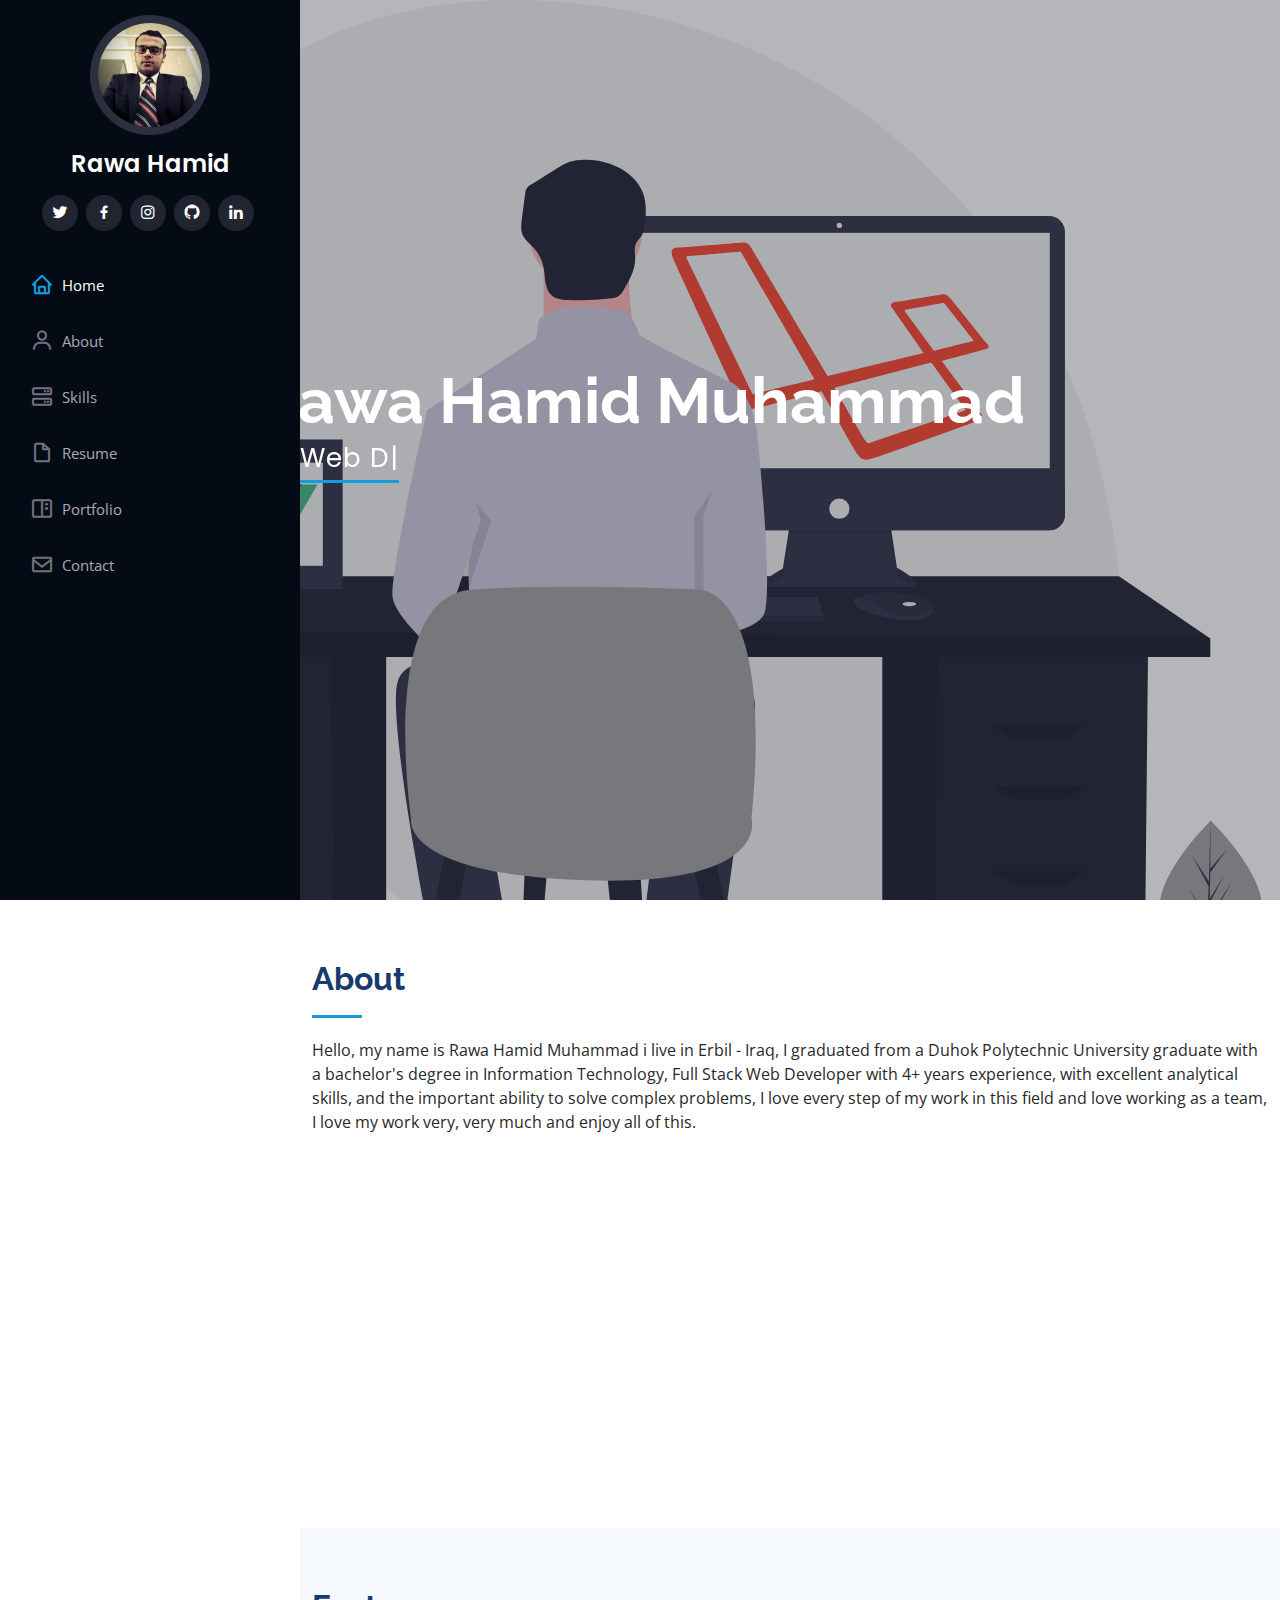
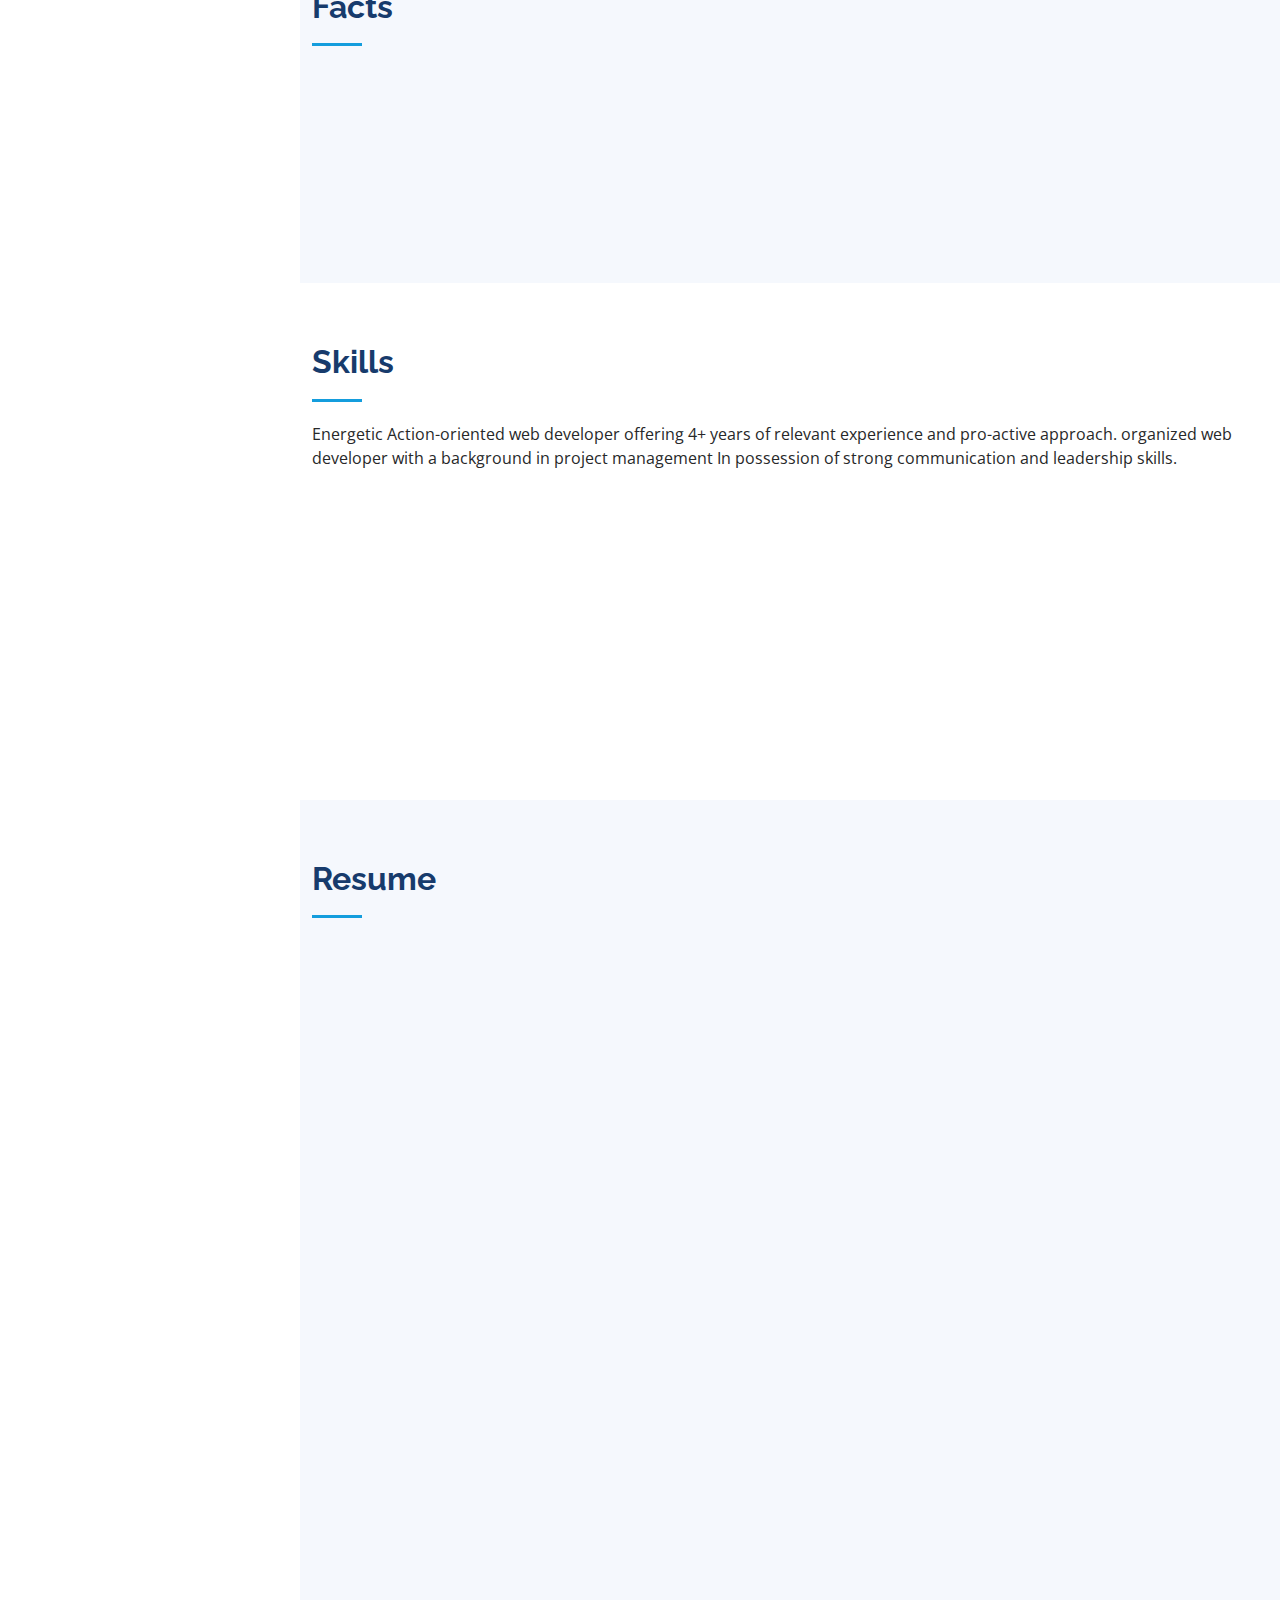
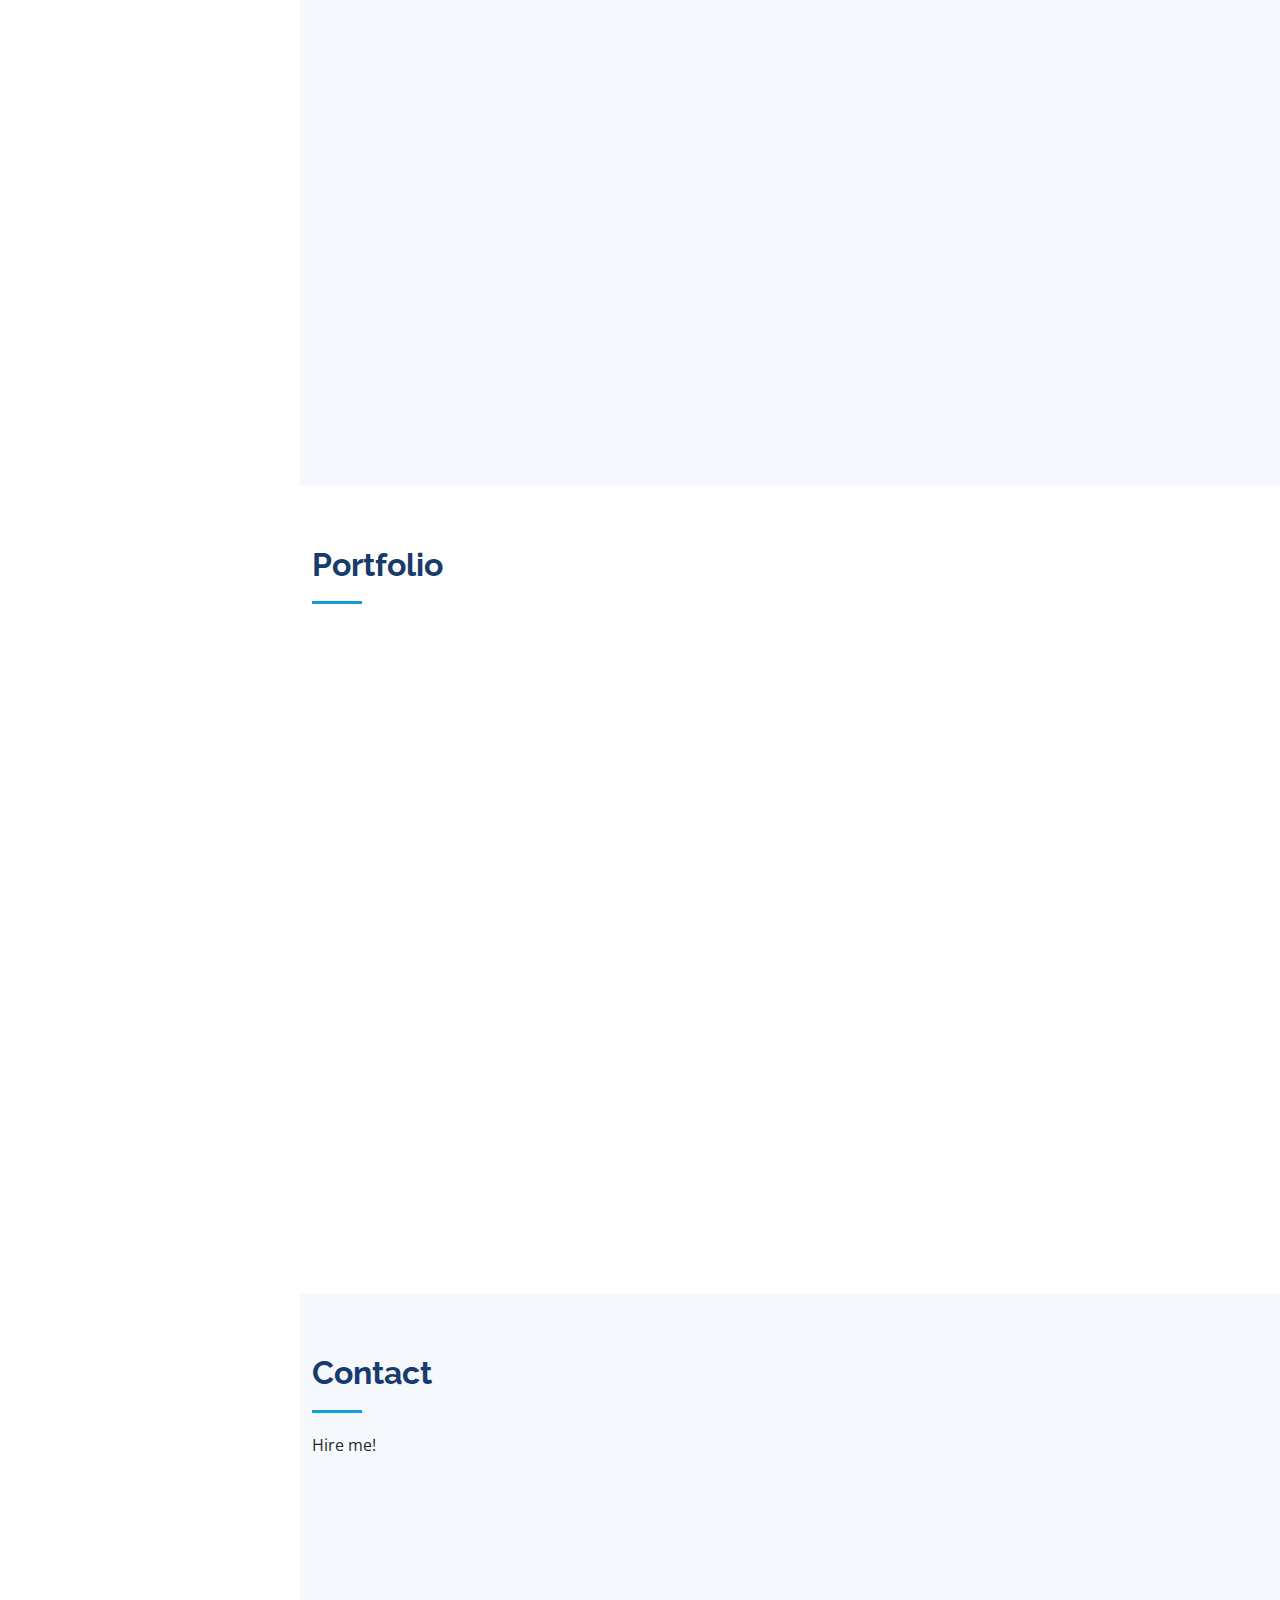
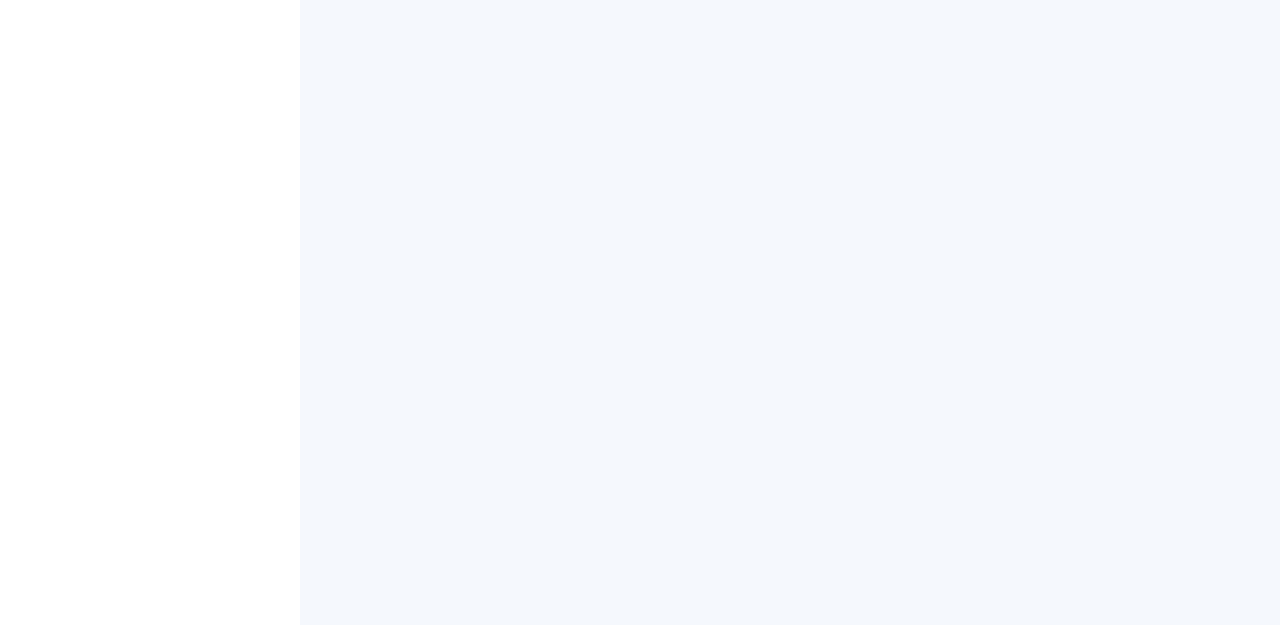
==== index.html @ c1f844d6 "Change Styles" ====
<!DOCTYPE html>
<html lang="en">

<head>
  <meta charset="utf-8">
  <meta content="width=device-width, initial-scale=1.0" name="viewport">

  <title>Rawa Hamid Muhammad</title>
  <meta content="" name="description">
  <meta content="" name="keywords">

  <!-- Favicons -->
  <link href="assets/img/logo.svg" rel="icon">
  <link href="assets/img/logo.svg" rel="apple-touch-icon">

  <!-- Google Fonts -->
  <link href="https://fonts.googleapis.com/css?family=Open+Sans:300,300i,400,400i,600,600i,700,700i|Raleway:300,300i,400,400i,500,500i,600,600i,700,700i|Poppins:300,300i,400,400i,500,500i,600,600i,700,700i" rel="stylesheet">

  <!-- Vendor CSS Files -->
  <link href="assets/vendor/aos/aos.css" rel="stylesheet">
  <link href="assets/vendor/bootstrap/css/bootstrap.min.css" rel="stylesheet">
  <link href="assets/vendor/bootstrap-icons/bootstrap-icons.css" rel="stylesheet">
  <link href="assets/vendor/boxicons/css/boxicons.min.css" rel="stylesheet">
  <link href="assets/vendor/glightbox/css/glightbox.min.css" rel="stylesheet">
  <link href="assets/vendor/swiper/swiper-bundle.min.css" rel="stylesheet">

  <!-- Template Main CSS File -->
  <link href="assets/css/style.css" rel="stylesheet">
</head>

<body>
  <i class="bi bi-list mobile-nav-toggle d-xl-none"></i>

  <!-- ======= Header ======= -->
  <header id="header">
    <div class="d-flex flex-column">

      <div class="profile">
        <img src="assets/img/profile-img.jpg" alt="" class="img-fluid rounded-circle">
        <h1 class="text-light"><a href="index.html">Rawa Hamid</a></h1>
        <div class="social-links mt-3 text-center">
          <a href="https://twitter.com/RawaHamid97" class="twitter" target="_blank"><i class="bx bxl-twitter"></i></a>
          <a href="https://www.facebook.com/RawaHamidIT" class="facebook" target="_blank"><i class="bx bxl-facebook"></i></a>
          <a href="https://www.instagram.com/rawa_hamid" class="twitter" target="_blank"><i class="bx bxl-instagram"></i></a>
          <a href="https://github.com/rawahamid" class="instagram" target="_blank"><i class="bx bxl-github"></i></a>
          <a href="https://www.linkedin.com/in/rawa-hamid-b35b99141" class="linkedin" target="_blank"><i class="bx bxl-linkedin"></i></a>
        </div>
      </div>

      <nav id="navbar" class="nav-menu navbar">
        <ul>
          <li><a href="#hero" class="nav-link scrollto active"><i class="bx bx-home"></i> <span>Home</span></a></li>
          <li><a href="#about" class="nav-link scrollto"><i class="bx bx-user"></i> <span>About</span></a></li>
          <li><a href="#skills" class="nav-link scrollto"><i class="bx bx-server"></i> <span>Skills</span></a></li>
          <li><a href="#resume" class="nav-link scrollto"><i class="bx bx-file-blank"></i> <span>Resume</span></a></li>
          <li><a href="#portfolio" class="nav-link scrollto"><i class="bx bx-book-content"></i> <span>Portfolio</span></a></li>
          <li><a href="#contact" class="nav-link scrollto"><i class="bx bx-envelope"></i> <span>Contact</span></a></li>
        </ul>
      </nav><!-- .nav-menu -->
    </div>
  </header><!-- End Header -->

  <!-- ======= Hero Section ======= -->
  <section id="hero" class="d-flex flex-column justify-content-center align-items-center">
    <div class="hero-container" data-aos="fade-in">
      <h1>Rawa Hamid Muhammad</h1>
      <p>I'm <span class="typed" data-typed-items="Web Designer, Web Developer, Freelancer, Full Stack Web Developer"></span></p>
    </div>
  </section><!-- End Hero -->

  <main id="main">

    <!-- ======= About Section ======= -->
    <section id="about" class="about">
      <div class="container">

        <div class="section-title">
          <h2>About</h2>
          <p>Hello,
            my name is Rawa Hamid Muhammad i live in Erbil - Iraq,
            I graduated from a Duhok Polytechnic University graduate with a bachelor's degree in Information Technology,
            Full Stack Web Developer with 4+ years experience,
            with excellent analytical skills, and the important ability to solve complex problems,
            I love every step of my work in this field and love working as a team,
            I love my work very, very much and enjoy all of this.
          </p>
        </div>

        <div class="row">
          <div class="col-lg-4" data-aos="fade-right">
            <img src="assets/img/profile-img.jpg" class="img-fluid" alt="">
          </div>
          <div class="col-lg-8 pt-4 pt-lg-0 content" data-aos="fade-left">
            <h3>Full Stack Web Developer</h3>
            <div class="row">
              <div class="col-lg-6">
                <ul>
                  <li><i class="bi bi-chevron-right"></i> <strong>Birthday:</strong> <span>26 June 1997</span></li>
                  <li><i class="bi bi-chevron-right"></i> <strong>Website:</strong> <span>rawahamid.github.io</span></li>
                  <li><i class="bi bi-chevron-right"></i> <strong>Phone:</strong> <span>+964 750 730 1353</span></li>
                  <li><i class="bi bi-chevron-right"></i> <strong>City:</strong> <span>Erbil, Iraq</span></li>
                </ul>
              </div>
              <div class="col-lg-6">
                <ul>
                  <li><i class="bi bi-chevron-right"></i> <strong>Age:</strong> <span>24</span></li>
                  <li><i class="bi bi-chevron-right"></i> <strong>Degree:</strong> <span>Bachelor</span></li>
                  <li><i class="bi bi-chevron-right"></i> <strong>Email:</strong> <span>rawahamid432@gmail.com</span></li>
                  <li><i class="bi bi-chevron-right"></i> <strong>Freelance:</strong> <span>Available</span></li>
                </ul>
              </div>
            </div>
          </div>
        </div>

      </div>
    </section><!-- End About Section -->

    <!-- ======= Facts Section ======= -->
    <section id="facts" class="facts section-bg">
      <div class="container">

        <div class="section-title">
          <h2>Facts</h2>
        </div>

        <div class="row no-gutters">

          <div class="col-lg-3 col-md-6 d-md-flex align-items-md-stretch" data-aos="fade-up">
            <div class="count-box">
              <i class="bi bi-emoji-smile"></i>
              <span data-purecounter-start="0" data-purecounter-end="12" data-purecounter-duration="1" class="purecounter"></span>
              <p><strong>Happy Clients</strong></p>
            </div>
          </div>

          <div class="col-lg-3 col-md-6 d-md-flex align-items-md-stretch" data-aos="fade-up" data-aos-delay="100">
            <div class="count-box">
              <i class="bi bi-journal-richtext"></i>
              <span data-purecounter-start="0" data-purecounter-end="25" data-purecounter-duration="1" class="purecounter"></span>
              <p><strong>Projects</strong></p>
            </div>
          </div>

          <div class="col-lg-3 col-md-6 d-md-flex align-items-md-stretch" data-aos="fade-up" data-aos-delay="200">
            <div class="count-box">
              <i class="bi bi-headset"></i>
              <span data-purecounter-start="0" data-purecounter-end="1000" data-purecounter-duration="1" class="purecounter"></span>
              <p><strong>Hours Of Support</strong></p>
            </div>
          </div>

          <div class="col-lg-3 col-md-6 d-md-flex align-items-md-stretch" data-aos="fade-up" data-aos-delay="300">
            <div class="count-box">
              <i class="bi bi-people"></i>
              <span data-purecounter-start="0" data-purecounter-end="10" data-purecounter-duration="1" class="purecounter"></span>
              <p><strong>Hard Workers</strong></p>
            </div>
          </div>

        </div>

      </div>
    </section><!-- End Facts Section -->

    <!-- ======= Skills Section ======= -->
    <section id="skills" class="skills">
      <div class="container">

        <div class="section-title">
          <h2>Skills</h2>
          <p>
            Energetic Action-oriented web developer offering 4+ years of relevant experience and pro-active approach.
            organized web developer with a background in project management In possession of strong communication and
            leadership skills.
          </p>
        </div>
        <div class="row skills-content">
          <div class="col-lg-6" data-aos="fade-up">
            <div class="progress">
              <span class="skill">HTML <i class="val">100%</i></span>
              <div class="progress-bar-wrap">
                <div class="progress-bar" role="progressbar" aria-valuenow="100" aria-valuemin="0" aria-valuemax="100"></div>
              </div>
            </div>
            <div class="progress">
              <span class="skill">CSS <i class="val">95%</i></span>
              <div class="progress-bar-wrap">
                <div class="progress-bar" role="progressbar" aria-valuenow="95" aria-valuemin="0" aria-valuemax="100"></div>
              </div>
            </div>
            <div class="progress">
              <span class="skill">JavaScript <i class="val">85%</i></span>
              <div class="progress-bar-wrap">
                <div class="progress-bar" role="progressbar" aria-valuenow="85" aria-valuemin="0" aria-valuemax="100"></div>
              </div>
            </div>
            <div class="progress">
              <span class="skill">Bootstrap <i class="val">90%</i></span>
              <div class="progress-bar-wrap">
                <div class="progress-bar" role="progressbar" aria-valuenow="90" aria-valuemin="0" aria-valuemax="100"></div>
              </div>
            </div>
          </div>
          <div class="col-lg-6" data-aos="fade-up" data-aos-delay="100">
            <div class="progress">
              <span class="skill">PHP (Laravel)<i class="val">85%</i></span>
              <div class="progress-bar-wrap">
                <div class="progress-bar" role="progressbar" aria-valuenow="85" aria-valuemin="0" aria-valuemax="100"></div>
              </div>
            </div>
            <div class="progress">
              <span class="skill">ReactJS <i class="val">80%</i></span>
              <div class="progress-bar-wrap">
                <div class="progress-bar" role="progressbar" aria-valuenow="80" aria-valuemin="0" aria-valuemax="100"></div>
              </div>
            </div>
            <div class="progress">
              <span class="skill">jQuery <i class="val">95%</i></span>
              <div class="progress-bar-wrap">
                <div class="progress-bar" role="progressbar" aria-valuenow="95" aria-valuemin="0" aria-valuemax="100"></div>
              </div>
            </div>
            <div class="progress">
              <span class="skill">MySQL <i class="val">98%</i></span>
              <div class="progress-bar-wrap">
                <div class="progress-bar" role="progressbar" aria-valuenow="98" aria-valuemin="0" aria-valuemax="100"></div>
              </div>
            </div>
          </div>
        </div>

      </div>
    </section><!-- End Skills Section -->

    <!-- ======= Resume Section ======= -->
    <section id="resume" class="resume section-bg">
      <div class="container">
        <div class="section-title">
          <h2>Resume</h2>
        </div>
        <div class="row">
          <div class="col-lg-6" data-aos="fade-up">
            <h3 class="resume-title">Professional Experience</h3>
            <div class="resume-item">
              <h4>Full Stack Web Developer</h4>
              <h5>Jan 2020 - Present</h5>
              <p><em>Tech Eye Company, Erbil, Iraq</em></p>
              <ul>
                <li>Managed time-sensitive updates, including content changes and database upgrades.</li>
                <li>Made full-stack web applications which processed, analyzed, and rendered data visually.</li>
                <li>Develop 15+ full-stack web applications to analyze and process data for different clients.</li>
                <li>Create application, "PrsyarApp" is platform for marketing research and marketing, that allows users to surveys.
                  User's progress is stored on a Back-End created using Laravel and MySQL,
                  takes advantage of well-developed Restful API and user authentication with JWT, Multiple platform login & register to the app.</li>
                <li>A system for Transportation company "Guaranty Post" with Laravel and MySQL 	that contain Users, Customer, Drivers with accounting, profit expense and 	sending messages to all users.</li>
              </ul>
            </div>
            <div class="resume-item">
              <h4>.Net Developer</h4>
              <h5>August 2019 – October 2019</h5>
              <p><em>High Tech Company, Erbil, Iraq</em></p>
              <ul>
                <li>Designing and developing desktop apps using C#.net & SQL Server.</li>
                <li>Developing website applications using Pure PHP & MySQL.</li>
                <li>Maintenance old company projects.</li>
                <li>Analyze, design, program, compile, debug, support, and modify software, enhancements,
                  add-on, and integration for new and existing product offerings.</li>
                <li>Developing 3 desktop applications to analyzed and processed data.</li>
              </ul>
            </div>
          </div>
          <div class="col-lg-6" data-aos="fade-up" data-aos-delay="100">
            <h3 class="resume-title">Education</h3>
            <div class="resume-item">
              <h4>Bachelor of Information Technology</h4>
              <h5>2014 - 2019</h5>
              <p><em>Duhok Polytechnic University, Duhok, Akre</em></p>
              <ul>
                <li>GPA: 67.2%</li>
                <li>9th on class</li>
              </ul>
            </div>
            <div class="resume-item">
              <h4>High School</h4>
              <h5>2014 - 2019</h5>
              <p><em>Gara Typical School, Erbil</em></p>
            </div>
          </div>
        </div>
      </div>
    </section><!-- End Resume Section -->

    <!-- ======= Portfolio Section ======= -->
    <section id="portfolio" class="portfolio">
      <div class="container">

        <div class="section-title">
          <h2>Portfolio</h2>
        </div>
        <div class="row portfolio-container" data-aos="fade-up" data-aos-delay="100">

          <div class="col-lg-4 col-md-6 portfolio-item filter-app">
            <div class="portfolio-wrap">
              <img src="assets/img/portfolio/gym/gym-dashboard.png" class="img-fluid" alt="" style="height: 260px;width: 100%">
              <div class="portfolio-links">
                <a href="assets/img/portfolio/gym/gym-dashboard.png" data-gallery="portfolioGallery" class="portfolio-lightbox" title="GYM Management System"><i class="bx bx-plus"></i></a>
                <a href="gym.html" title="More Details"><i class="bx bx-link"></i></a>
              </div>
            </div>
          </div>

          <div class="col-lg-4 col-md-6 portfolio-item filter-web">
            <div class="portfolio-wrap">
              <img src="assets/img/portfolio/kar/dashboard.png" class="img-fluid" alt="" style="height: 260px;width: 100%">
              <div class="portfolio-links">
                <a href="assets/img/portfolio/kar/dashboard.png" data-gallery="portfolioGallery" class="portfolio-lightbox" title="Door Entry System"><i class="bx bx-plus"></i></a>
                <a href="door.html" title="More Details"><i class="bx bx-link"></i></a>
              </div>
            </div>
          </div>

          <div class="col-lg-4 col-md-6 portfolio-item filter-app">
            <div class="portfolio-wrap">
              <img src="assets/img/portfolio/sms/dashboard.png" class="img-fluid" alt="" style="height: 260px;width: 100%">
              <div class="portfolio-links">
                <a href="assets/img/portfolio/sms/dashboard.png" data-gallery="portfolioGallery" class="portfolio-lightbox" title="School Management System"><i class="bx bx-plus"></i></a>
                <a href="sms.html" title="More Details"><i class="bx bx-link"></i></a>
              </div>
            </div>
          </div>

          <div class="col-lg-4 col-md-6 portfolio-item filter-card">
            <div class="portfolio-wrap">
              <img src="assets/img/portfolio/clinic/new-patient.png" class="img-fluid" alt="" style="height: 260px;width: 100%">
              <div class="portfolio-links">
                <a href="assets/img/portfolio/clinic/new-patient.png" data-gallery="portfolioGallery" class="portfolio-lightbox" title="Clinic Management System"><i class="bx bx-plus"></i></a>
                <a href="clinic.html" title="More Details"><i class="bx bx-link"></i></a>
              </div>
            </div>
          </div>

          <div class="col-lg-4 col-md-6 portfolio-item filter-web">
            <div class="portfolio-wrap">
              <img src="assets/img/portfolio/lab/new-invoice.png" class="img-fluid" alt="" style="height: 260px;width: 100%">
              <div class="portfolio-links">
                <a href="assets/img/portfolio/lab/new-invoice.png" data-gallery="portfolioGallery" class="portfolio-lightbox" title="Lab Management System"><i class="bx bx-plus"></i></a>
                <a href="lab.html" title="More Details"><i class="bx bx-link"></i></a>
              </div>
            </div>
          </div>

          <div class="col-lg-4 col-md-6 portfolio-item filter-app">
            <div class="portfolio-wrap">
              <img src="assets/img/portfolio/post/dashboard.png" class="img-fluid" alt="" style="height: 260px;width: 100%">
              <div class="portfolio-links">
                <a href="assets/img/portfolio/post/dashboard.png" data-gallery="portfolioGallery" class="portfolio-lightbox" title="Post Office Management System"><i class="bx bx-plus"></i></a>
                <a href="post-office.html" title="More Details"><i class="bx bx-link"></i></a>
              </div>
            </div>
          </div>

        </div>

      </div>
    </section><!-- End Portfolio Section -->

    <!-- ======= Contact Section ======= -->
    <section id="contact" class="contact section-bg">
      <div class="container">

        <div class="section-title">
          <h2>Contact</h2>
          <p>Hire me!</p>
        </div>

        <div class="row" data-aos="fade-in">

          <div class="col-lg-5 d-flex align-items-stretch">
            <div class="info">
              <div class="address">
                <i class="bi bi-geo-alt"></i>
                <h4>Location:</h4>
                <p>Zheyen, Erbil, Iraq</p>
              </div>

              <div class="email">
                <i class="bi bi-envelope"></i>
                <h4>Email:</h4>
                <p>rawahamid4321@gmail.com</p>
              </div>

              <div class="phone">
                <i class="bi bi-phone"></i>
                <h4>Call:</h4>
                <p>+964 750 730 1353</p>
              </div>
              <iframe src="https://www.google.com/maps/embed?pb=!1m18!1m12!1m3!1d3343.6248855435365!2d44.02121932683602!3d36.13101302676669!2m3!1f0!2f0!3f0!3m2!1i1024!2i768!4f13.1!3m3!1m2!1s0x40073b3d5736bdbf%3A0xb92c258400dc912!2zMzbCsDA3JzQ2LjgiTiA0NMKwMDEnMTEuNiJF!5e0!3m2!1sen!2siq!4v1624576374828!5m2!1sen!2siq" width="100%" height="290" style="border:0;" allowfullscreen="" loading="lazy"></iframe>
            </div>

          </div>

          <div class="col-lg-7 mt-5 mt-lg-0 d-flex align-items-stretch">
            <form action="#" method="post" role="form" class="php-email-form">
              <div class="row">
                <div class="form-group col-md-6">
                  <label for="name">Your Name</label>
                  <input type="text" name="name" class="form-control" id="name" required>
                </div>
                <div class="form-group col-md-6">
                  <label for="email">Your Email</label>
                  <input type="email" class="form-control" name="email" id="email" required>
                </div>
              </div>
              <div class="form-group">
                <label for="subject">Subject</label>
                <input type="text" class="form-control" name="subject" id="subject" required>
              </div>
              <div class="form-group">
                <label for="message">Message</label>
                <textarea id="message" class="form-control" name="message" rows="10" required></textarea>
              </div>
              <div class="my-3">
                <div class="loading">Loading</div>
                <div class="error-message"></div>
                <div class="sent-message">Your message has been sent. Thank you!</div>
              </div>
              <div class="text-center"><button type="submit">Send Message</button></div>
            </form>
          </div>

        </div>

      </div>
    </section><!-- End Contact Section -->

  </main><!-- End #main -->

  <a href="#" class="back-to-top d-flex align-items-center justify-content-center"><i class="bi bi-arrow-up-short"></i></a>

  <!-- Vendor JS Files -->
  <script src="assets/vendor/aos/aos.js"></script>
  <script src="assets/vendor/bootstrap/js/bootstrap.bundle.min.js"></script>
  <script src="assets/vendor/glightbox/js/glightbox.min.js"></script>
  <script src="assets/vendor/isotope-layout/isotope.pkgd.min.js"></script>
  <script src="assets/vendor/php-email-form/validate.js"></script>
  <script src="assets/vendor/purecounter/purecounter.js"></script>
  <script src="assets/vendor/swiper/swiper-bundle.min.js"></script>
  <script src="assets/vendor/typed.js/typed.min.js"></script>
  <script src="assets/vendor/waypoints/noframework.waypoints.js"></script>

  <!-- Template Main JS File -->
  <script src="assets/js/main.js"></script>

</body>

</html>
---- assets/css/style.css ----
/*--------------------------------------------------------------
# General
--------------------------------------------------------------*/
body {
  font-family: "Open Sans", sans-serif;
  color: #272829;
}

a {
  color: #149ddd;
  text-decoration: none;
}

a:hover {
  color: #37b3ed;
  text-decoration: none;
}

h1, h2, h3, h4, h5, h6 {
  font-family: "Raleway", sans-serif;
}

/*--------------------------------------------------------------
# Back to top button
--------------------------------------------------------------*/
.back-to-top {
  position: fixed;
  visibility: hidden;
  opacity: 0;
  right: 15px;
  bottom: 15px;
  z-index: 996;
  background: #149ddd;
  width: 40px;
  height: 40px;
  border-radius: 50px;
  transition: all 0.4s;
}

.back-to-top i {
  font-size: 28px;
  color: #fff;
  line-height: 0;
}

.back-to-top:hover {
  background: #2eafec;
  color: #fff;
}

.back-to-top.active {
  visibility: visible;
  opacity: 1;
}

/*--------------------------------------------------------------
# Header
--------------------------------------------------------------*/
#header {
  position: fixed;
  top: 0;
  left: 0;
  bottom: 0;
  width: 300px;
  transition: all ease-in-out 0.5s;
  z-index: 9997;
  transition: all 0.5s;
  padding: 0 15px;
  background: #040b14;
  overflow-y: auto;
}

#header .profile img {
  margin: 15px auto;
  display: block;
  width: 120px;
  border: 8px solid #2c2f3f;
}

#header .profile h1 {
  font-size: 24px;
  margin: 0;
  padding: 0;
  font-weight: 600;
  -moz-text-align-last: center;
  text-align-last: center;
  font-family: "Poppins", sans-serif;
}

#header .profile h1 a, #header .profile h1 a:hover {
  color: #fff;
  text-decoration: none;
}

#header .profile .social-links a {
  font-size: 18px;
  display: inline-block;
  background: #212431;
  color: #fff;
  line-height: 1;
  padding: 8px 0;
  margin-right: 4px;
  border-radius: 50%;
  text-align: center;
  width: 36px;
  height: 36px;
  transition: 0.3s;
}

#header .profile .social-links a:hover {
  background: #149ddd;
  color: #fff;
  text-decoration: none;
}

#main {
  margin-left: 300px;
}

@media (max-width: 1199px) {
  #header {
    left: -300px;
  }
  #main {
    margin-left: 0;
  }
}

/*--------------------------------------------------------------
# Navigation Menu
--------------------------------------------------------------*/
/* Desktop Navigation */
.nav-menu {
  padding: 30px 0 0 0;
}

.nav-menu * {
  margin: 0;
  padding: 0;
  list-style: none;
}

.nav-menu > ul > li {
  position: relative;
  white-space: nowrap;
}

.nav-menu a, .nav-menu a:focus {
  display: flex;
  align-items: center;
  color: #a8a9b4;
  padding: 12px 15px;
  margin-bottom: 8px;
  transition: 0.3s;
  font-size: 15px;
}

.nav-menu a i, .nav-menu a:focus i {
  font-size: 24px;
  padding-right: 8px;
  color: #6f7180;
}

.nav-menu a:hover, .nav-menu .active, .nav-menu .active:focus, .nav-menu li:hover > a {
  text-decoration: none;
  color: #fff;
}

.nav-menu a:hover i, .nav-menu .active i, .nav-menu .active:focus i, .nav-menu li:hover > a i {
  color: #149ddd;
}

/* Mobile Navigation */
.mobile-nav-toggle {
  position: fixed;
  right: 15px;
  top: 15px;
  z-index: 9998;
  border: 0;
  font-size: 24px;
  transition: all 0.4s;
  outline: none !important;
  background-color: #149ddd;
  color: #fff;
  width: 40px;
  height: 40px;
  display: inline-flex;
  align-items: center;
  justify-content: center;
  line-height: 0;
  border-radius: 50px;
  cursor: pointer;
}

.mobile-nav-active {
  overflow: hidden;
}

.mobile-nav-active #header {
  left: 0;
}

/*--------------------------------------------------------------
# Hero Section
--------------------------------------------------------------*/
#hero {
  width: 100%;
  height: 100vh;
  background: url("../img/hero-bg.svg") top center;
  background-size: cover;
}

#hero:before {
  content: "";
  background: rgba(5, 13, 24, 0.3);
  position: absolute;
  bottom: 0;
  top: 0;
  left: 0;
  right: 0;
  z-index: 1;
}

#hero .hero-container {
  position: relative;
  z-index: 2;
  min-width: 300px;
}

#hero h1 {
  margin: 0 0 10px 0;
  font-size: 64px;
  font-weight: 700;
  line-height: 56px;
  color: #fff;
}

#hero p {
  color: #fff;
  margin-bottom: 50px;
  font-size: 26px;
  font-family: "Poppins", sans-serif;
}

#hero p span {
  color: #fff;
  padding-bottom: 4px;
  letter-spacing: 1px;
  border-bottom: 3px solid #149ddd;
}

@media (min-width: 1024px) {
  #hero {
    background-attachment: fixed;
  }
}

@media (max-width: 768px) {
  #hero h1 {
    font-size: 28px;
    line-height: 36px;
  }
  #hero h2 {
    font-size: 18px;
    line-height: 24px;
    margin-bottom: 30px;
  }
}

/*--------------------------------------------------------------
# Sections General
--------------------------------------------------------------*/
section {
  padding: 60px 0;
  overflow: hidden;
}

.section-bg {
  background: #f5f8fd;
}

.section-title {
  padding-bottom: 30px;
}

.section-title h2 {
  font-size: 32px;
  font-weight: bold;
  margin-bottom: 20px;
  padding-bottom: 20px;
  position: relative;
  color: #173b6c;
}

.section-title h2::after {
  content: '';
  position: absolute;
  display: block;
  width: 50px;
  height: 3px;
  background: #149ddd;
  bottom: 0;
  left: 0;
}

.section-title p {
  margin-bottom: 0;
}

/*--------------------------------------------------------------
# About
--------------------------------------------------------------*/
.about .content h3 {
  font-weight: 700;
  font-size: 26px;
  color: #173b6c;
}

.about .content ul {
  list-style: none;
  padding: 0;
}

.about .content ul li {
  margin-bottom: 20px;
  display: flex;
  align-items: center;
}

.about .content ul strong {
  margin-right: 10px;
}

.about .content ul i {
  font-size: 16px;
  margin-right: 5px;
  color: #149ddd;
  line-height: 0;
}

.about .content p:last-child {
  margin-bottom: 0;
}

/*--------------------------------------------------------------
# Facts
--------------------------------------------------------------*/
.facts {
  padding-bottom: 30px;
}

.facts .count-box {
  padding: 30px;
  width: 100%;
}

.facts .count-box i {
  display: block;
  font-size: 44px;
  color: #149ddd;
  float: left;
  line-height: 0;
}

.facts .count-box span {
  font-size: 48px;
  line-height: 40px;
  display: block;
  font-weight: 700;
  color: #050d18;
  margin-left: 60px;
}

.facts .count-box p {
  padding: 15px 0 0 0;
  margin: 0 0 0 60px;
  font-family: "Raleway", sans-serif;
  font-size: 14px;
  color: #122f57;
}

.facts .count-box a {
  font-weight: 600;
  display: block;
  margin-top: 20px;
  color: #122f57;
  font-size: 15px;
  font-family: "Poppins", sans-serif;
  transition: ease-in-out 0.3s;
}

.facts .count-box a:hover {
  color: #1f5297;
}

/*--------------------------------------------------------------
# Akills
--------------------------------------------------------------*/
.skills .progress {
  height: 60px;
  display: block;
  background: none;
  border-radius: 0;
}

.skills .progress .skill {
  padding: 0;
  margin: 0 0 6px 0;
  text-transform: uppercase;
  display: block;
  font-weight: 600;
  font-family: "Poppins", sans-serif;
  color: #050d18;
}

.skills .progress .skill .val {
  float: right;
  font-style: normal;
}

.skills .progress-bar-wrap {
  background: #dce8f8;
  height: 10px;
}

.skills .progress-bar {
  width: 1px;
  height: 10px;
  transition: .9s;
  background-color: #149ddd;
}

/*--------------------------------------------------------------
# Resume
--------------------------------------------------------------*/
.resume .resume-title {
  font-size: 26px;
  font-weight: 700;
  margin-top: 20px;
  margin-bottom: 20px;
  color: #050d18;
}

.resume .resume-item {
  padding: 0 0 20px 20px;
  margin-top: -2px;
  border-left: 2px solid #1f5297;
  position: relative;
}

.resume .resume-item h4 {
  line-height: 18px;
  font-size: 18px;
  font-weight: 600;
  text-transform: uppercase;
  font-family: "Poppins", sans-serif;
  color: #050d18;
  margin-bottom: 10px;
}

.resume .resume-item h5 {
  font-size: 16px;
  background: #e4edf9;
  padding: 5px 15px;
  display: inline-block;
  font-weight: 600;
  margin-bottom: 10px;
}

.resume .resume-item ul {
  padding-left: 20px;
}

.resume .resume-item ul li {
  padding-bottom: 10px;
}

.resume .resume-item:last-child {
  padding-bottom: 0;
}

.resume .resume-item::before {
  content: "";
  position: absolute;
  width: 16px;
  height: 16px;
  border-radius: 50px;
  left: -9px;
  top: 0;
  background: #fff;
  border: 2px solid #1f5297;
}

/*--------------------------------------------------------------
# Portfolio
--------------------------------------------------------------*/
.portfolio .portfolio-item {
  margin-bottom: 30px;
}

.portfolio #portfolio-flters {
  padding: 0;
  margin: 0 auto 35px auto;
  list-style: none;
  text-align: center;
  background: #fff;
  border-radius: 50px;
  padding: 2px 15px;
}

.portfolio #portfolio-flters li {
  cursor: pointer;
  display: inline-block;
  padding: 10px 15px 8px 15px;
  font-size: 14px;
  font-weight: 600;
  line-height: 1;
  text-transform: uppercase;
  color: #272829;
  margin-bottom: 5px;
  transition: all 0.3s ease-in-out;
}

.portfolio #portfolio-flters li:hover, .portfolio #portfolio-flters li.filter-active {
  color: #149ddd;
}

.portfolio #portfolio-flters li:last-child {
  margin-right: 0;
}

.portfolio .portfolio-wrap {
  transition: 0.3s;
  position: relative;
  overflow: hidden;
  z-index: 1;
}

.portfolio .portfolio-wrap::before {
  content: "";
  background: rgba(255, 255, 255, 0.5);
  position: absolute;
  left: 0;
  right: 0;
  top: 0;
  bottom: 0;
  transition: all ease-in-out 0.3s;
  z-index: 2;
  opacity: 0;
}

.portfolio .portfolio-wrap .portfolio-links {
  opacity: 1;
  left: 0;
  right: 0;
  bottom: -60px;
  z-index: 3;
  position: absolute;
  transition: all ease-in-out 0.3s;
  display: flex;
  justify-content: center;
}

.portfolio .portfolio-wrap .portfolio-links a {
  color: #fff;
  font-size: 28px;
  text-align: center;
  background: rgba(20, 157, 221, 0.75);
  transition: 0.3s;
  width: 50%;
}

.portfolio .portfolio-wrap .portfolio-links a:hover {
  background: rgba(20, 157, 221, 0.95);
}

.portfolio .portfolio-wrap .portfolio-links a + a {
  border-left: 1px solid #37b3ed;
}

.portfolio .portfolio-wrap:hover::before {
  top: 0;
  left: 0;
  right: 0;
  bottom: 0;
  opacity: 1;
}

.portfolio .portfolio-wrap:hover .portfolio-links {
  opacity: 1;
  bottom: 0;
}

/*--------------------------------------------------------------
# Portfolio Details
--------------------------------------------------------------*/
.portfolio-details {
  padding-top: 40px;
}

.portfolio-details .portfolio-details-slider img {
  width: 100%;
}

.portfolio-details .portfolio-details-slider .swiper-pagination {
  margin-top: 20px;
  position: relative;
}

.portfolio-details .portfolio-details-slider .swiper-pagination .swiper-pagination-bullet {
  width: 12px;
  height: 12px;
  background-color: #fff;
  opacity: 1;
  border: 1px solid #149ddd;
}

.portfolio-details .portfolio-details-slider .swiper-pagination .swiper-pagination-bullet-active {
  background-color: #149ddd;
}

.portfolio-details .portfolio-info {
  padding: 30px;
  box-shadow: 0px 0 30px rgba(5, 13, 24, 0.08);
}

.portfolio-details .portfolio-info h3 {
  font-size: 22px;
  font-weight: 700;
  margin-bottom: 20px;
  padding-bottom: 20px;
  border-bottom: 1px solid #eee;
}

.portfolio-details .portfolio-info ul {
  list-style: none;
  padding: 0;
  font-size: 15px;
}

.portfolio-details .portfolio-info ul li + li {
  margin-top: 10px;
}

.portfolio-details .portfolio-description {
  padding-top: 30px;
}

.portfolio-details .portfolio-description h2 {
  font-size: 26px;
  font-weight: 700;
  margin-bottom: 20px;
}

.portfolio-details .portfolio-description p {
  padding: 0;
}

/*--------------------------------------------------------------
# Services
--------------------------------------------------------------*/
.services .icon-box {
  margin-bottom: 20px;
}

.services .icon {
  float: left;
  display: flex;
  align-items: center;
  justify-content: center;
  width: 54px;
  height: 54px;
  background: #149ddd;
  border-radius: 50%;
  transition: 0.5s;
  border: 1px solid #149ddd;
}

.services .icon i {
  color: #fff;
  font-size: 24px;
  line-height: 0;
}

.services .icon-box:hover .icon {
  background: #fff;
}

.services .icon-box:hover .icon i {
  color: #149ddd;
}

.services .title {
  margin-left: 80px;
  font-weight: 700;
  margin-bottom: 15px;
  font-size: 18px;
}

.services .title a {
  color: #343a40;
}

.services .title a:hover {
  color: #149ddd;
}

.services .description {
  margin-left: 80px;
  line-height: 24px;
  font-size: 14px;
}

/*--------------------------------------------------------------
# Testimonials
--------------------------------------------------------------*/
.testimonials .testimonial-item {
  box-sizing: content-box;
  text-align: center;
  min-height: 320px;
}

.testimonials .testimonial-item .testimonial-img {
  width: 90px;
  border-radius: 50%;
  margin: 0 auto;
}

.testimonials .testimonial-item h3 {
  font-size: 18px;
  font-weight: bold;
  margin: 10px 0 5px 0;
  color: #111;
}

.testimonials .testimonial-item h4 {
  font-size: 14px;
  color: #999;
  margin: 0;
}

.testimonials .testimonial-item .quote-icon-left, .testimonials .testimonial-item .quote-icon-right {
  color: #c3e8fa;
  font-size: 26px;
}

.testimonials .testimonial-item .quote-icon-left {
  display: inline-block;
  left: -5px;
  position: relative;
}

.testimonials .testimonial-item .quote-icon-right {
  display: inline-block;
  right: -5px;
  position: relative;
  top: 10px;
}

.testimonials .testimonial-item p {
  font-style: italic;
  margin: 0 15px 15px 15px;
  padding: 20px;
  background: #fff;
  position: relative;
  margin-bottom: 35px;
  border-radius: 6px;
  box-shadow: 0px 2px 15px rgba(0, 0, 0, 0.1);
}

.testimonials .testimonial-item p::after {
  content: "";
  width: 0;
  height: 0;
  border-top: 20px solid #fff;
  border-right: 20px solid transparent;
  border-left: 20px solid transparent;
  position: absolute;
  bottom: -20px;
  left: calc(50% - 20px);
}

.testimonials .swiper-pagination {
  margin-top: 20px;
  position: relative;
}

.testimonials .swiper-pagination .swiper-pagination-bullet {
  width: 12px;
  height: 12px;
  background-color: #fff;
  opacity: 1;
  border: 1px solid #149ddd;
}

.testimonials .swiper-pagination .swiper-pagination-bullet-active {
  background-color: #149ddd;
}

/*--------------------------------------------------------------
# Contact
--------------------------------------------------------------*/
.contact {
  padding-bottom: 130px;
}

.contact .info {
  padding: 30px;
  background: #fff;
  width: 100%;
  box-shadow: 0 0 24px 0 rgba(0, 0, 0, 0.12);
}

.contact .info i {
  font-size: 20px;
  color: #149ddd;
  float: left;
  width: 44px;
  height: 44px;
  background: #dff3fc;
  display: flex;
  justify-content: center;
  align-items: center;
  border-radius: 50px;
  transition: all 0.3s ease-in-out;
}

.contact .info h4 {
  padding: 0 0 0 60px;
  font-size: 22px;
  font-weight: 600;
  margin-bottom: 5px;
  color: #050d18;
}

.contact .info p {
  padding: 0 0 10px 60px;
  margin-bottom: 20px;
  font-size: 14px;
  color: #173b6c;
}

.contact .info .email p {
  padding-top: 5px;
}

.contact .info .social-links {
  padding-left: 60px;
}

.contact .info .social-links a {
  font-size: 18px;
  display: inline-block;
  background: #333;
  color: #fff;
  line-height: 1;
  padding: 8px 0;
  border-radius: 50%;
  text-align: center;
  width: 36px;
  height: 36px;
  transition: 0.3s;
  margin-right: 10px;
}

.contact .info .social-links a:hover {
  background: #149ddd;
  color: #fff;
}

.contact .info .email:hover i, .contact .info .address:hover i, .contact .info .phone:hover i {
  background: #149ddd;
  color: #fff;
}

.contact .php-email-form {
  width: 100%;
  padding: 30px;
  background: #fff;
  box-shadow: 0 0 24px 0 rgba(0, 0, 0, 0.12);
}

.contact .php-email-form .form-group {
  padding-bottom: 8px;
}

.contact .php-email-form .validate {
  display: none;
  color: red;
  margin: 0 0 15px 0;
  font-weight: 400;
  font-size: 13px;
}

.contact .php-email-form .error-message {
  display: none;
  color: #fff;
  background: #ed3c0d;
  text-align: left;
  padding: 15px;
  font-weight: 600;
}

.contact .php-email-form .error-message br + br {
  margin-top: 25px;
}

.contact .php-email-form .sent-message {
  display: none;
  color: #fff;
  background: #18d26e;
  text-align: center;
  padding: 15px;
  font-weight: 600;
}

.contact .php-email-form .loading {
  display: none;
  background: #fff;
  text-align: center;
  padding: 15px;
}

.contact .php-email-form .loading:before {
  content: "";
  display: inline-block;
  border-radius: 50%;
  width: 24px;
  height: 24px;
  margin: 0 10px -6px 0;
  border: 3px solid #18d26e;
  border-top-color: #eee;
  -webkit-animation: animate-loading 1s linear infinite;
  animation: animate-loading 1s linear infinite;
}

.contact .php-email-form .form-group {
  margin-bottom: 15px;
}

.contact .php-email-form label {
  padding-bottom: 8px;
}

.contact .php-email-form input, .contact .php-email-form textarea {
  border-radius: 0;
  box-shadow: none;
  font-size: 14px;
}

.contact .php-email-form input {
  height: 44px;
}

.contact .php-email-form textarea {
  padding: 10px 15px;
}

.contact .php-email-form button[type="submit"] {
  background: #149ddd;
  border: 0;
  padding: 10px 24px;
  color: #fff;
  transition: 0.4s;
  border-radius: 4px;
}

.contact .php-email-form button[type="submit"]:hover {
  background: #37b3ed;
}

@-webkit-keyframes animate-loading {
  0% {
    transform: rotate(0deg);
  }
  100% {
    transform: rotate(360deg);
  }
}

@keyframes animate-loading {
  0% {
    transform: rotate(0deg);
  }
  100% {
    transform: rotate(360deg);
  }
}

/*--------------------------------------------------------------
# Breadcrumbs
--------------------------------------------------------------*/
.breadcrumbs {
  padding: 20px 0;
  background: #f9f9f9;
}

.breadcrumbs h2 {
  font-size: 26px;
  font-weight: 300;
}

.breadcrumbs ol {
  display: flex;
  flex-wrap: wrap;
  list-style: none;
  padding: 0;
  margin: 0;
  font-size: 15px;
}

.breadcrumbs ol li + li {
  padding-left: 10px;
}

.breadcrumbs ol li + li::before {
  display: inline-block;
  padding-right: 10px;
  color: #0e2442;
  content: "/";
}

@media (max-width: 768px) {
  .breadcrumbs .d-flex {
    display: block !important;
  }
  .breadcrumbs ol {
    display: block;
  }
  .breadcrumbs ol li {
    display: inline-block;
  }
}

/*--------------------------------------------------------------
# Footer
--------------------------------------------------------------*/
#footer {
  padding: 15px;
  color: #f4f6fd;
  font-size: 14px;
  position: fixed;
  left: 0;
  bottom: 0;
  width: 300px;
  z-index: 9999;
  background: #040b14;
}

#footer .copyright {
  text-align: center;
}

#footer .credits {
  padding-top: 5px;
  text-align: center;
  font-size: 13px;
  color: #eaebf0;
}

@media (max-width: 1199px) {
  #footer {
    position: static;
    width: auto;
    padding-right: 20px 15px;
  }
}
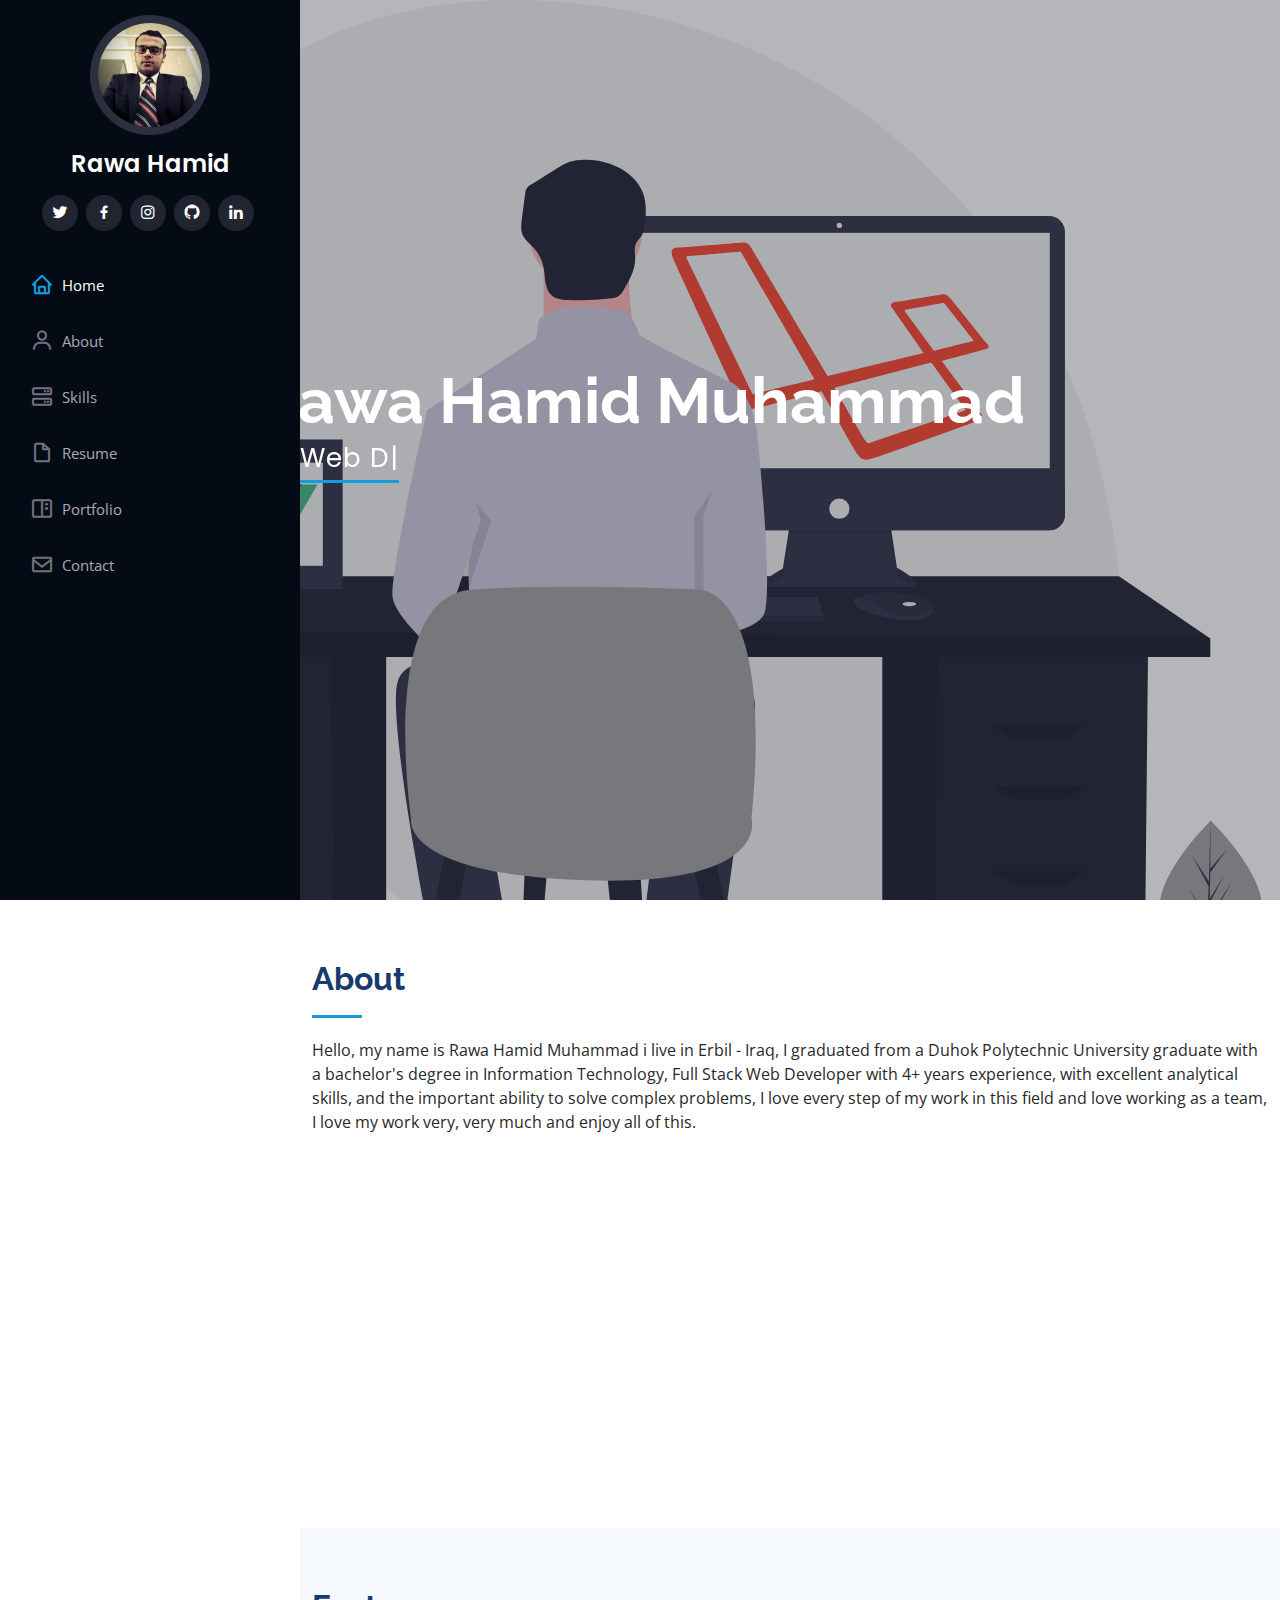
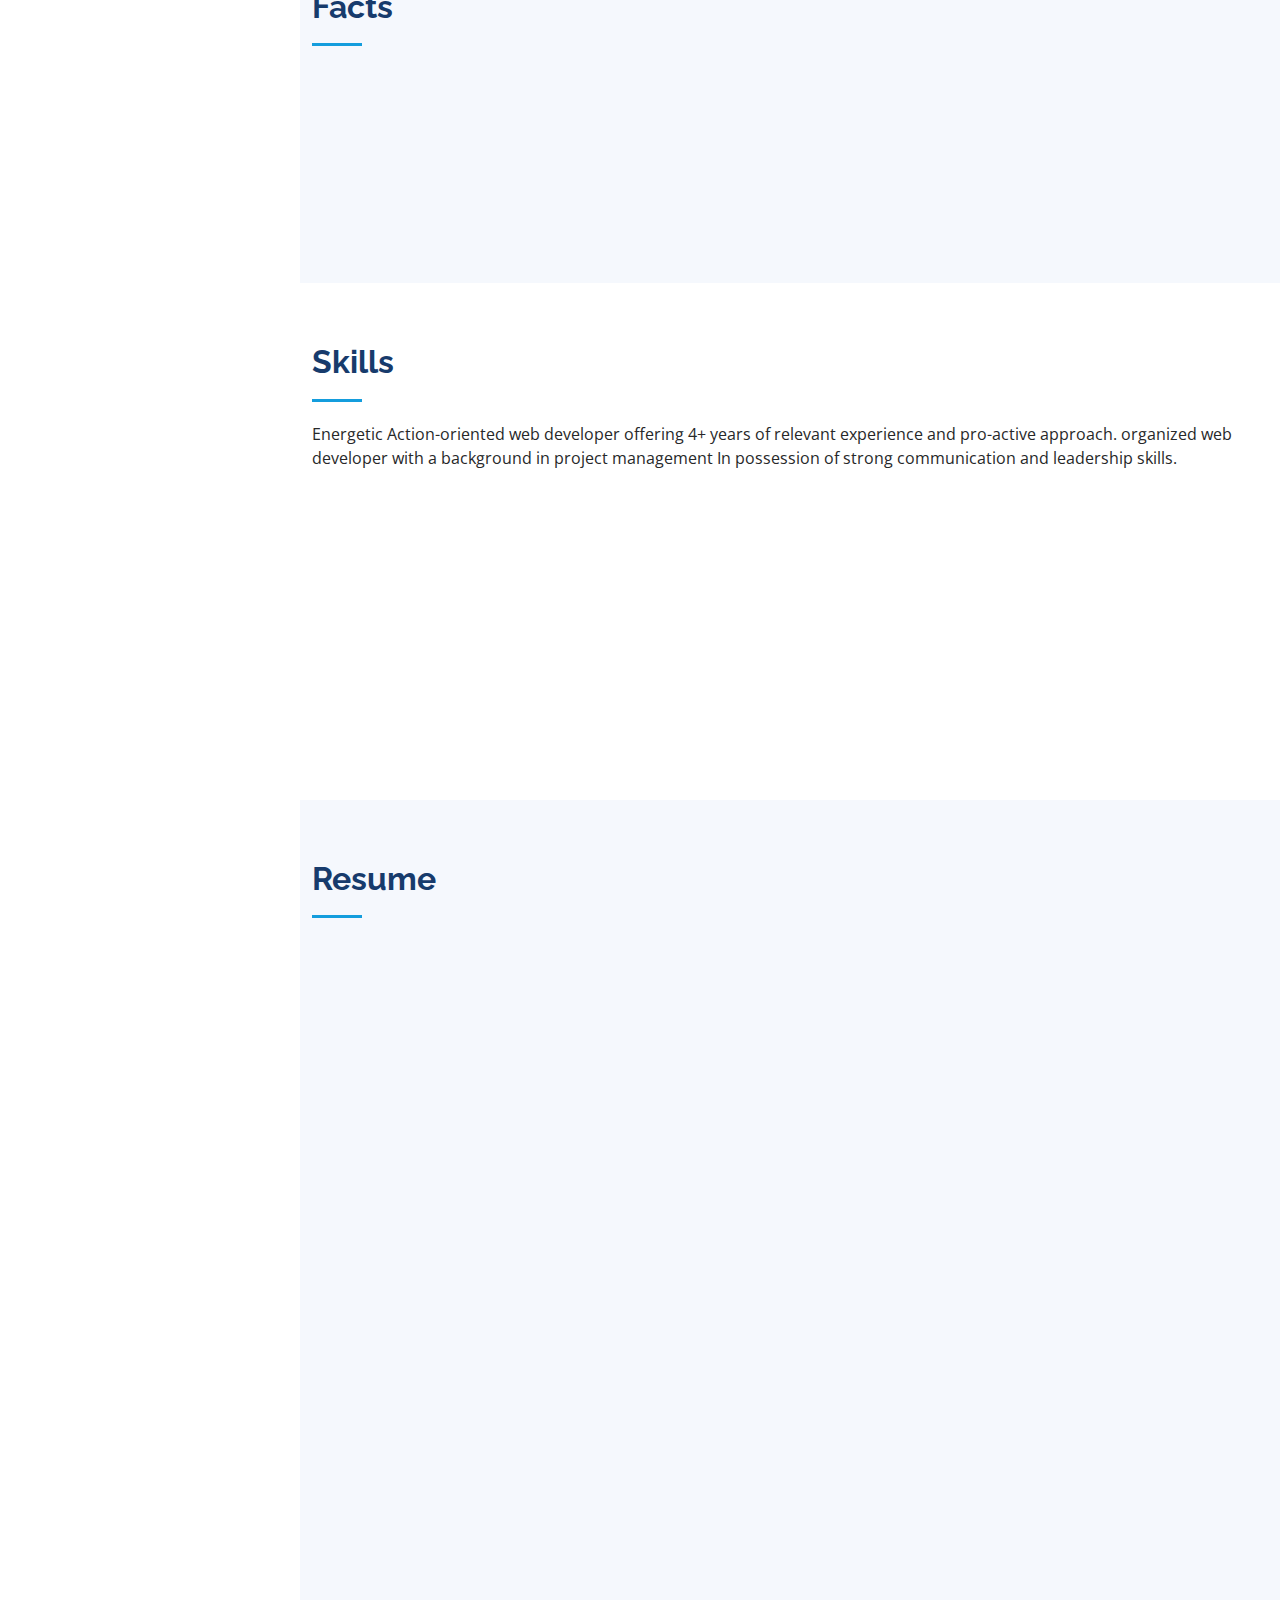
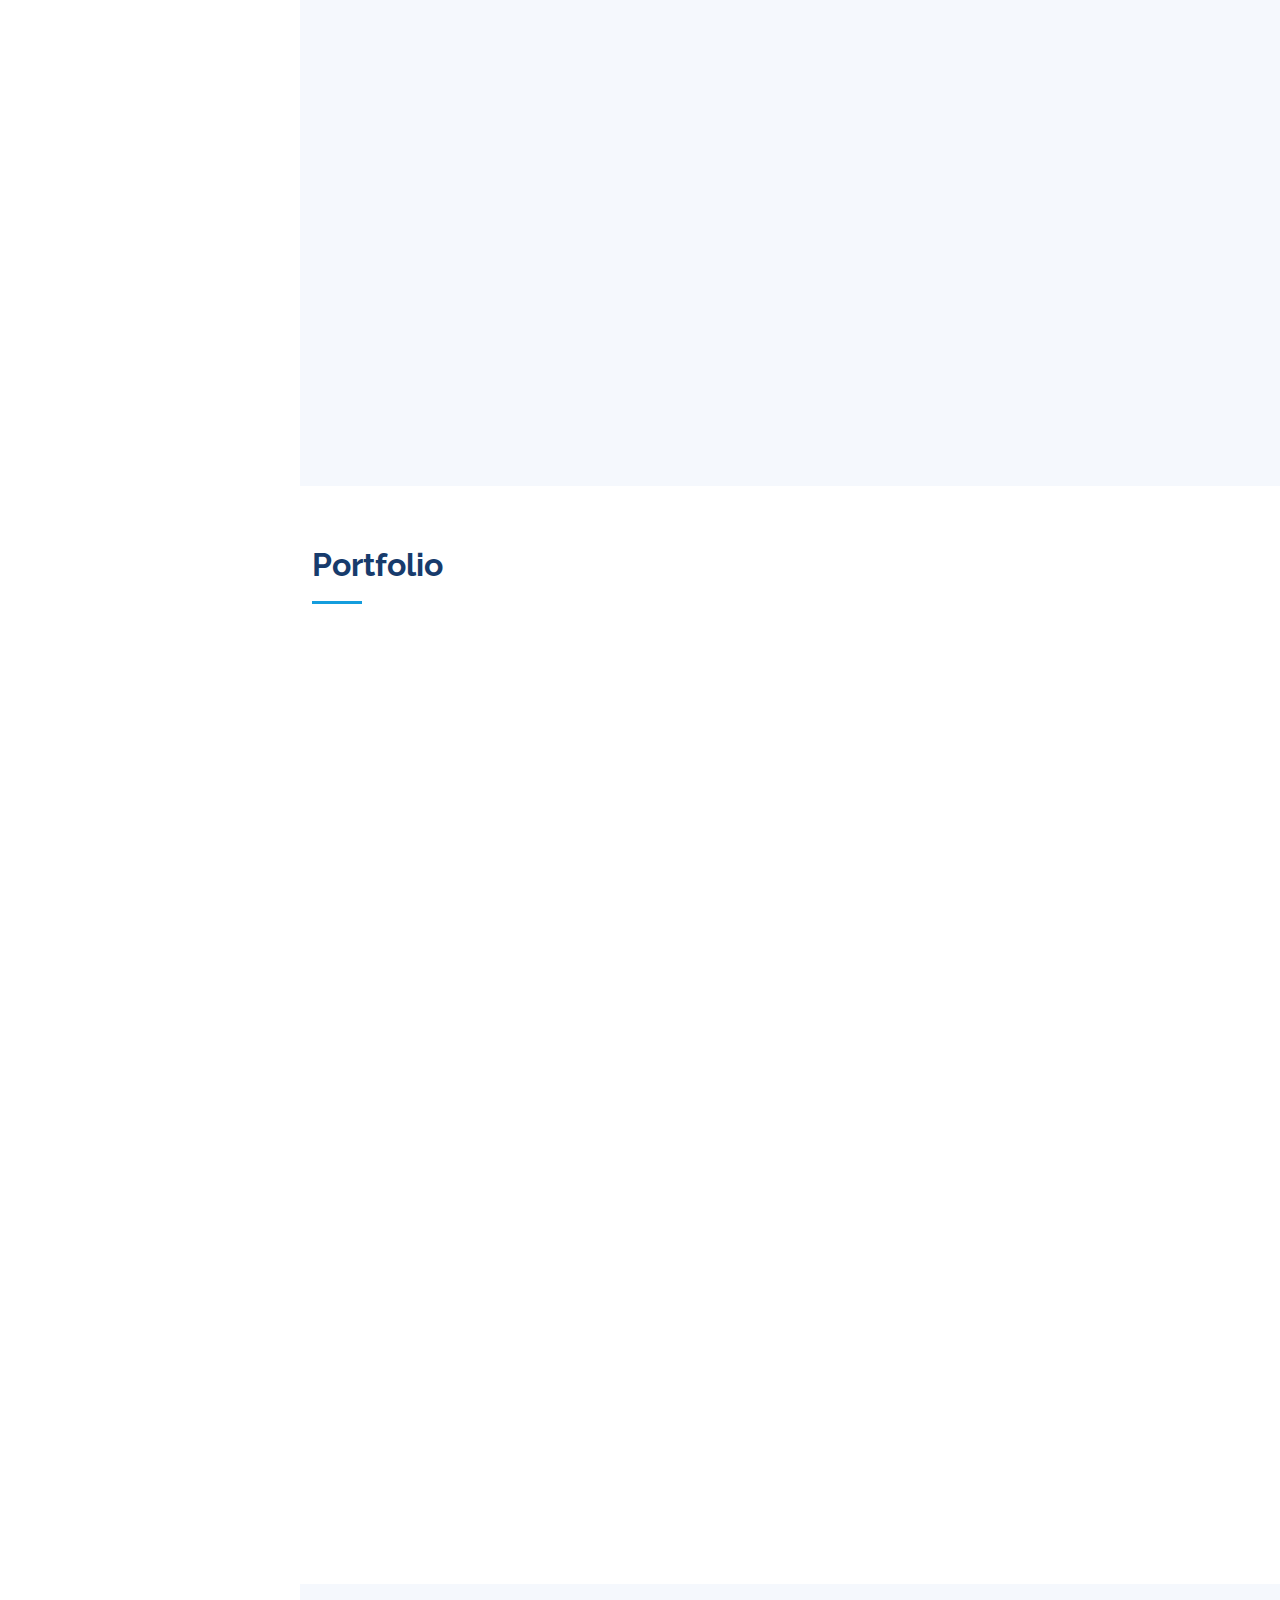
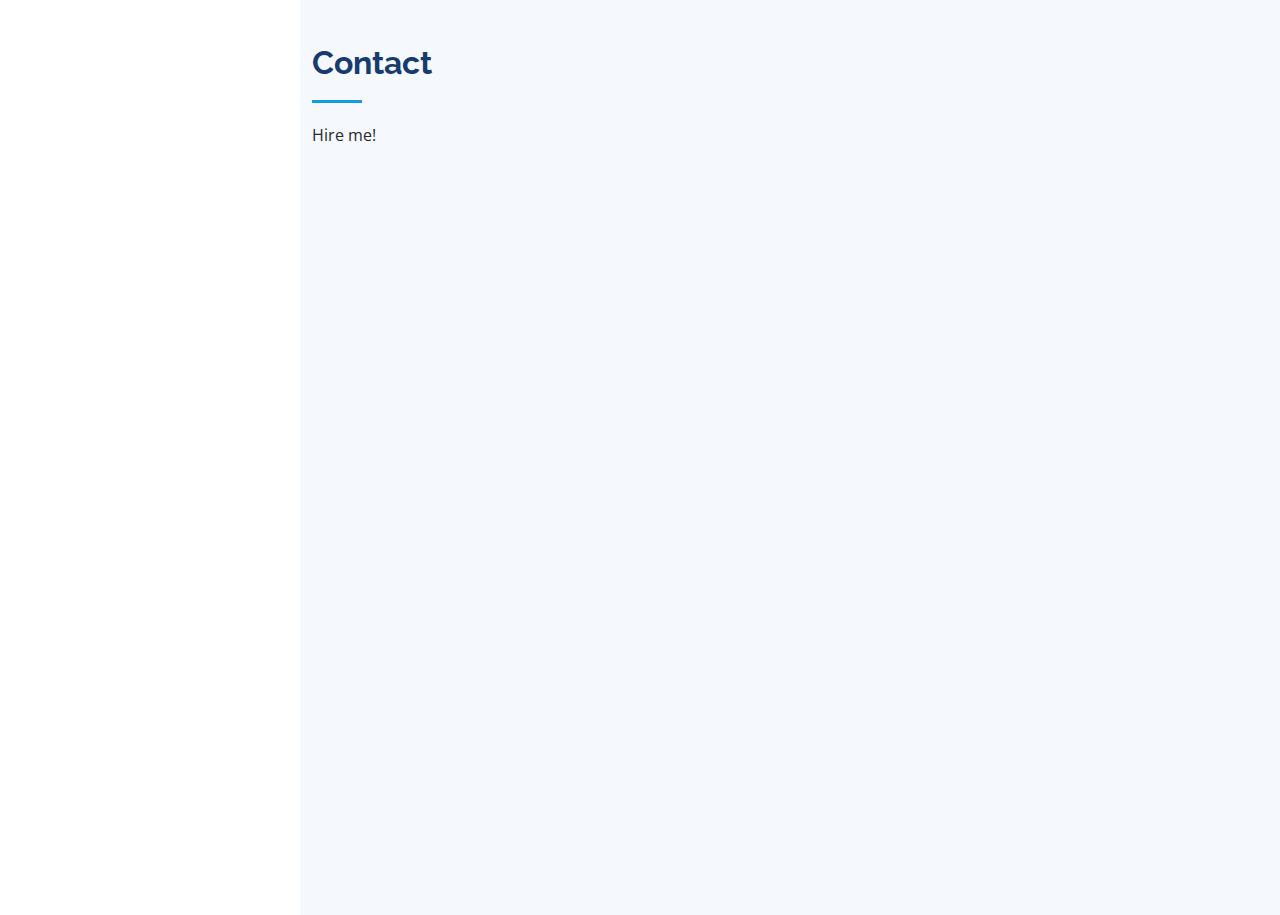
==== commit 4a2d2950: "Add 3 More Projects" ====
--- a/index.html
+++ b/index.html
@@ -6,8 +6,9 @@
   <meta content="width=device-width, initial-scale=1.0" name="viewport">
 
   <title>Rawa Hamid Muhammad</title>
-  <meta content="" name="description">
-  <meta content="" name="keywords">
+  <meta content="Rawa Hamid Muhammad" name="author">
+  <meta content="Rawa Hamid Muhammad Portfolio" name="description">
+  <meta content="Portfolio, Rawa, Hamid, Muhammad, Kurdish, Kurd, CV, Resume, Developer, Designer, Freelancer, Skills, Erbil, Iraq, Duhok, Polytechnic, University, rawahamid, rawahamid432@gmail.com, HTML, CSS, jQuery, JavaScript, Bootstrap, PHP, Laravel, ReactJS, VueJS, AJAX, MySQL, Full Stack Web Developer, Web" name="keywords">
 
   <!-- Favicons -->
   <link href="assets/img/logo.svg" rel="icon">
@@ -304,7 +305,7 @@
             <div class="portfolio-wrap">
               <img src="assets/img/portfolio/gym/gym-dashboard.png" class="img-fluid" alt="" style="height: 260px;width: 100%">
               <div class="portfolio-links">
-                <a href="assets/img/portfolio/gym/gym-dashboard.png" data-gallery="portfolioGallery" class="portfolio-lightbox" title="GYM Management System"><i class="bx bx-plus"></i></a>
+                <a href="assets/img/portfolio/gym/gym-dashboard.png" data-gallery="portfolioGallery" class="portfolio-lightbox" title="GYM Management System"><i class="bx bx-show"></i></a>
                 <a href="gym.html" title="More Details"><i class="bx bx-link"></i></a>
               </div>
             </div>
@@ -314,7 +315,7 @@
             <div class="portfolio-wrap">
               <img src="assets/img/portfolio/kar/dashboard.png" class="img-fluid" alt="" style="height: 260px;width: 100%">
               <div class="portfolio-links">
-                <a href="assets/img/portfolio/kar/dashboard.png" data-gallery="portfolioGallery" class="portfolio-lightbox" title="Door Entry System"><i class="bx bx-plus"></i></a>
+                <a href="assets/img/portfolio/kar/dashboard.png" data-gallery="portfolioGallery" class="portfolio-lightbox" title="Door Entry System"><i class="bx bx-show"></i></a>
                 <a href="door.html" title="More Details"><i class="bx bx-link"></i></a>
               </div>
             </div>
@@ -324,7 +325,7 @@
             <div class="portfolio-wrap">
               <img src="assets/img/portfolio/sms/dashboard.png" class="img-fluid" alt="" style="height: 260px;width: 100%">
               <div class="portfolio-links">
-                <a href="assets/img/portfolio/sms/dashboard.png" data-gallery="portfolioGallery" class="portfolio-lightbox" title="School Management System"><i class="bx bx-plus"></i></a>
+                <a href="assets/img/portfolio/sms/dashboard.png" data-gallery="portfolioGallery" class="portfolio-lightbox" title="School Management System"><i class="bx bx-show"></i></a>
                 <a href="sms.html" title="More Details"><i class="bx bx-link"></i></a>
               </div>
             </div>
@@ -334,7 +335,7 @@
             <div class="portfolio-wrap">
               <img src="assets/img/portfolio/clinic/new-patient.png" class="img-fluid" alt="" style="height: 260px;width: 100%">
               <div class="portfolio-links">
-                <a href="assets/img/portfolio/clinic/new-patient.png" data-gallery="portfolioGallery" class="portfolio-lightbox" title="Clinic Management System"><i class="bx bx-plus"></i></a>
+                <a href="assets/img/portfolio/clinic/new-patient.png" data-gallery="portfolioGallery" class="portfolio-lightbox" title="Clinic Management System"><i class="bx bx-show"></i></a>
                 <a href="clinic.html" title="More Details"><i class="bx bx-link"></i></a>
               </div>
             </div>
@@ -344,7 +345,7 @@
             <div class="portfolio-wrap">
               <img src="assets/img/portfolio/lab/new-invoice.png" class="img-fluid" alt="" style="height: 260px;width: 100%">
               <div class="portfolio-links">
-                <a href="assets/img/portfolio/lab/new-invoice.png" data-gallery="portfolioGallery" class="portfolio-lightbox" title="Lab Management System"><i class="bx bx-plus"></i></a>
+                <a href="assets/img/portfolio/lab/new-invoice.png" data-gallery="portfolioGallery" class="portfolio-lightbox" title="Lab Management System"><i class="bx bx-show"></i></a>
                 <a href="lab.html" title="More Details"><i class="bx bx-link"></i></a>
               </div>
             </div>
@@ -354,8 +355,38 @@
             <div class="portfolio-wrap">
               <img src="assets/img/portfolio/post/dashboard.png" class="img-fluid" alt="" style="height: 260px;width: 100%">
               <div class="portfolio-links">
-                <a href="assets/img/portfolio/post/dashboard.png" data-gallery="portfolioGallery" class="portfolio-lightbox" title="Post Office Management System"><i class="bx bx-plus"></i></a>
+                <a href="assets/img/portfolio/post/dashboard.png" data-gallery="portfolioGallery" class="portfolio-lightbox" title="Post Office Management System"><i class="bx bx-show"></i></a>
                 <a href="post-office.html" title="More Details"><i class="bx bx-link"></i></a>
+              </div>
+            </div>
+          </div>
+
+          <div class="col-lg-4 col-md-6 portfolio-item filter-app">
+            <div class="portfolio-wrap">
+              <img src="assets/img/portfolio/kurdarchive/main.png" class="img-fluid" alt="" style="height: 260px;width: 100%">
+              <div class="portfolio-links">
+                <a href="assets/img/portfolio/kurdarchive/main.png" data-gallery="portfolioGallery" class="portfolio-lightbox" title="Kurdarchive"><i class="bx bx-show"></i></a>
+                <a href="kurd-archive.html" title="More Details"><i class="bx bx-link"></i></a>
+              </div>
+            </div>
+          </div>
+
+          <div class="col-lg-4 col-md-6 portfolio-item filter-app">
+            <div class="portfolio-wrap">
+              <img src="assets/img/portfolio/kurdish-safety/main.png" class="img-fluid" alt="" style="height: 260px;width: 100%">
+              <div class="portfolio-links">
+                <a href="assets/img/portfolio/kurdish-safety/main.png" data-gallery="portfolioGallery" class="portfolio-lightbox" title="Kurdish Safety"><i class="bx bx-show"></i></a>
+                <a href="kurdish-safety.html" title="More Details"><i class="bx bx-link"></i></a>
+              </div>
+            </div>
+          </div>
+
+          <div class="col-lg-4 col-md-6 portfolio-item filter-app">
+            <div class="portfolio-wrap">
+              <img src="assets/img/portfolio/barber/main.png" class="img-fluid" alt="" style="height: 260px;width: 100%">
+              <div class="portfolio-links">
+                <a href="assets/img/portfolio/barber/main.png" data-gallery="portfolioGallery" class="portfolio-lightbox" title="Barber"><i class="bx bx-show"></i></a>
+                <a href="barber.html" title="More Details"><i class="bx bx-link"></i></a>
               </div>
             </div>
           </div>
@@ -381,7 +412,7 @@
               <div class="address">
                 <i class="bi bi-geo-alt"></i>
                 <h4>Location:</h4>
-                <p>Zheyen, Erbil, Iraq</p>
+                <p>Zheyan, Erbil, Iraq</p>
               </div>
 
               <div class="email">
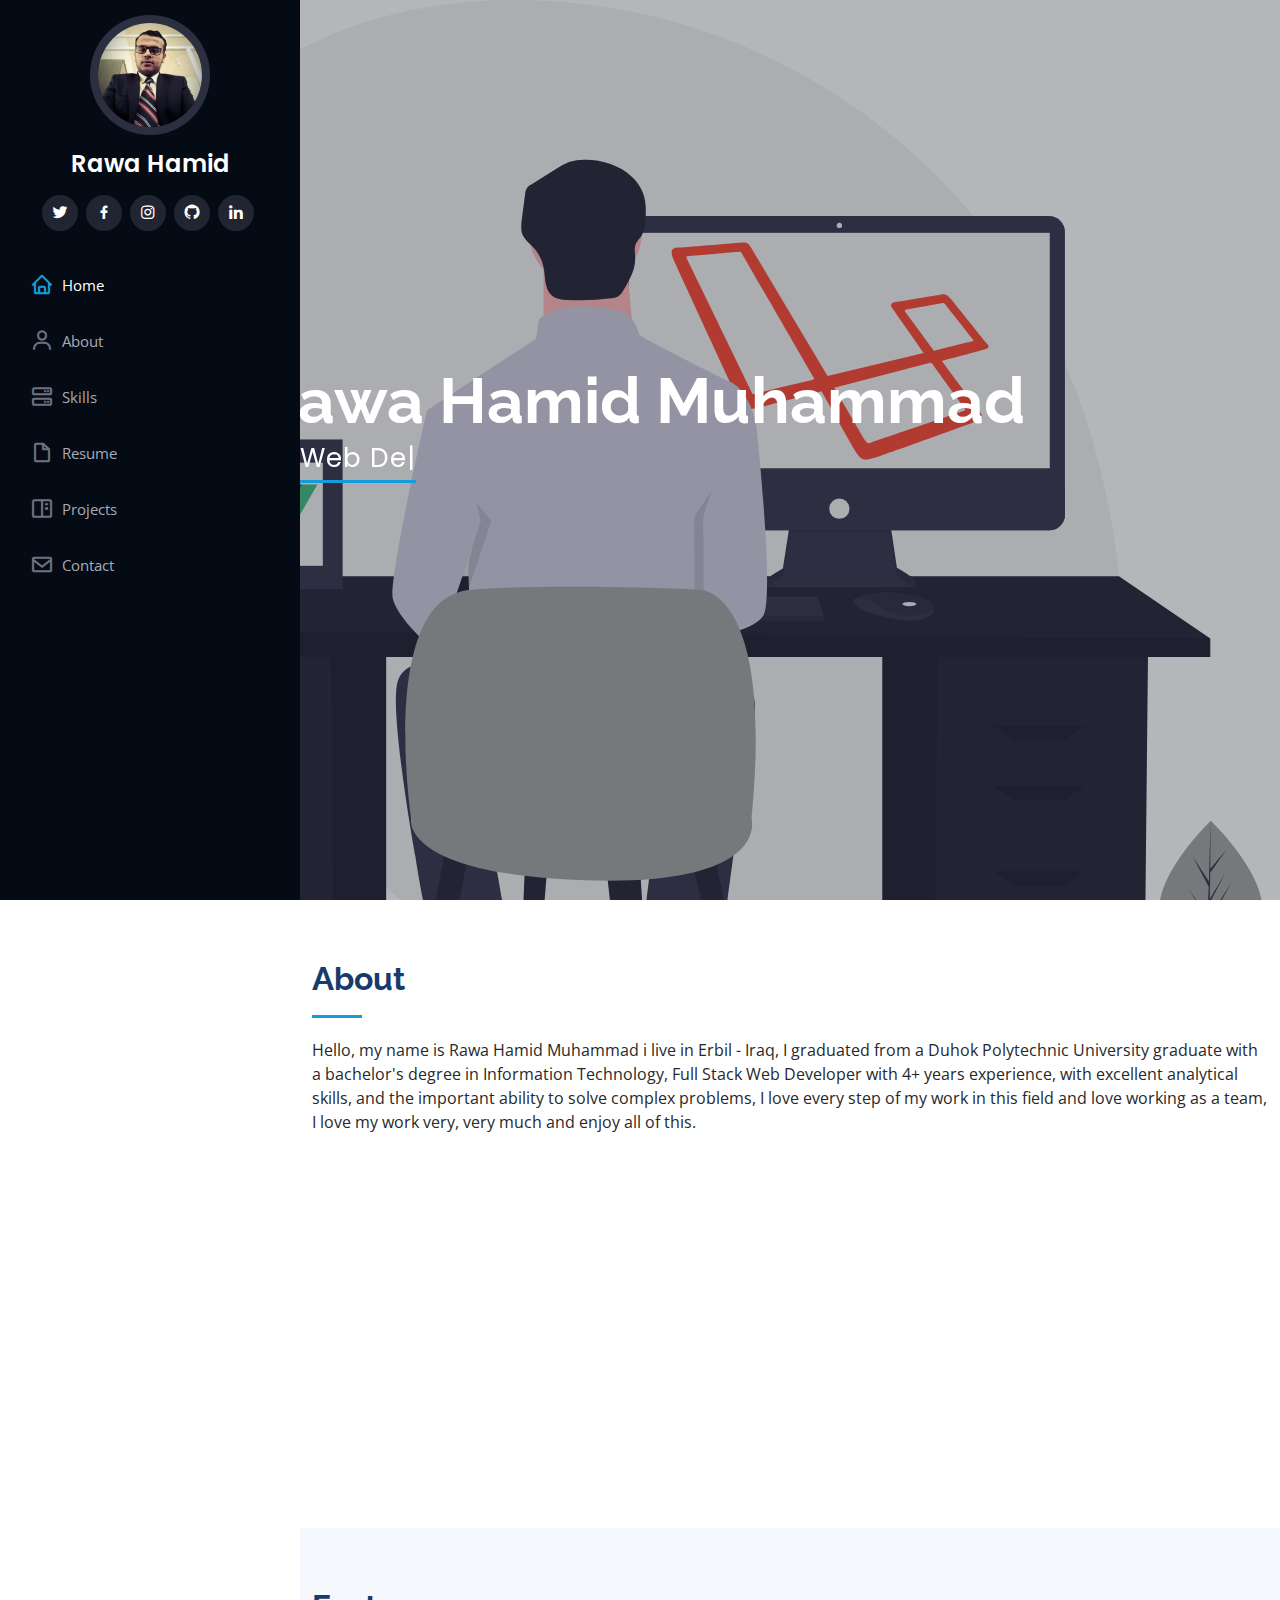
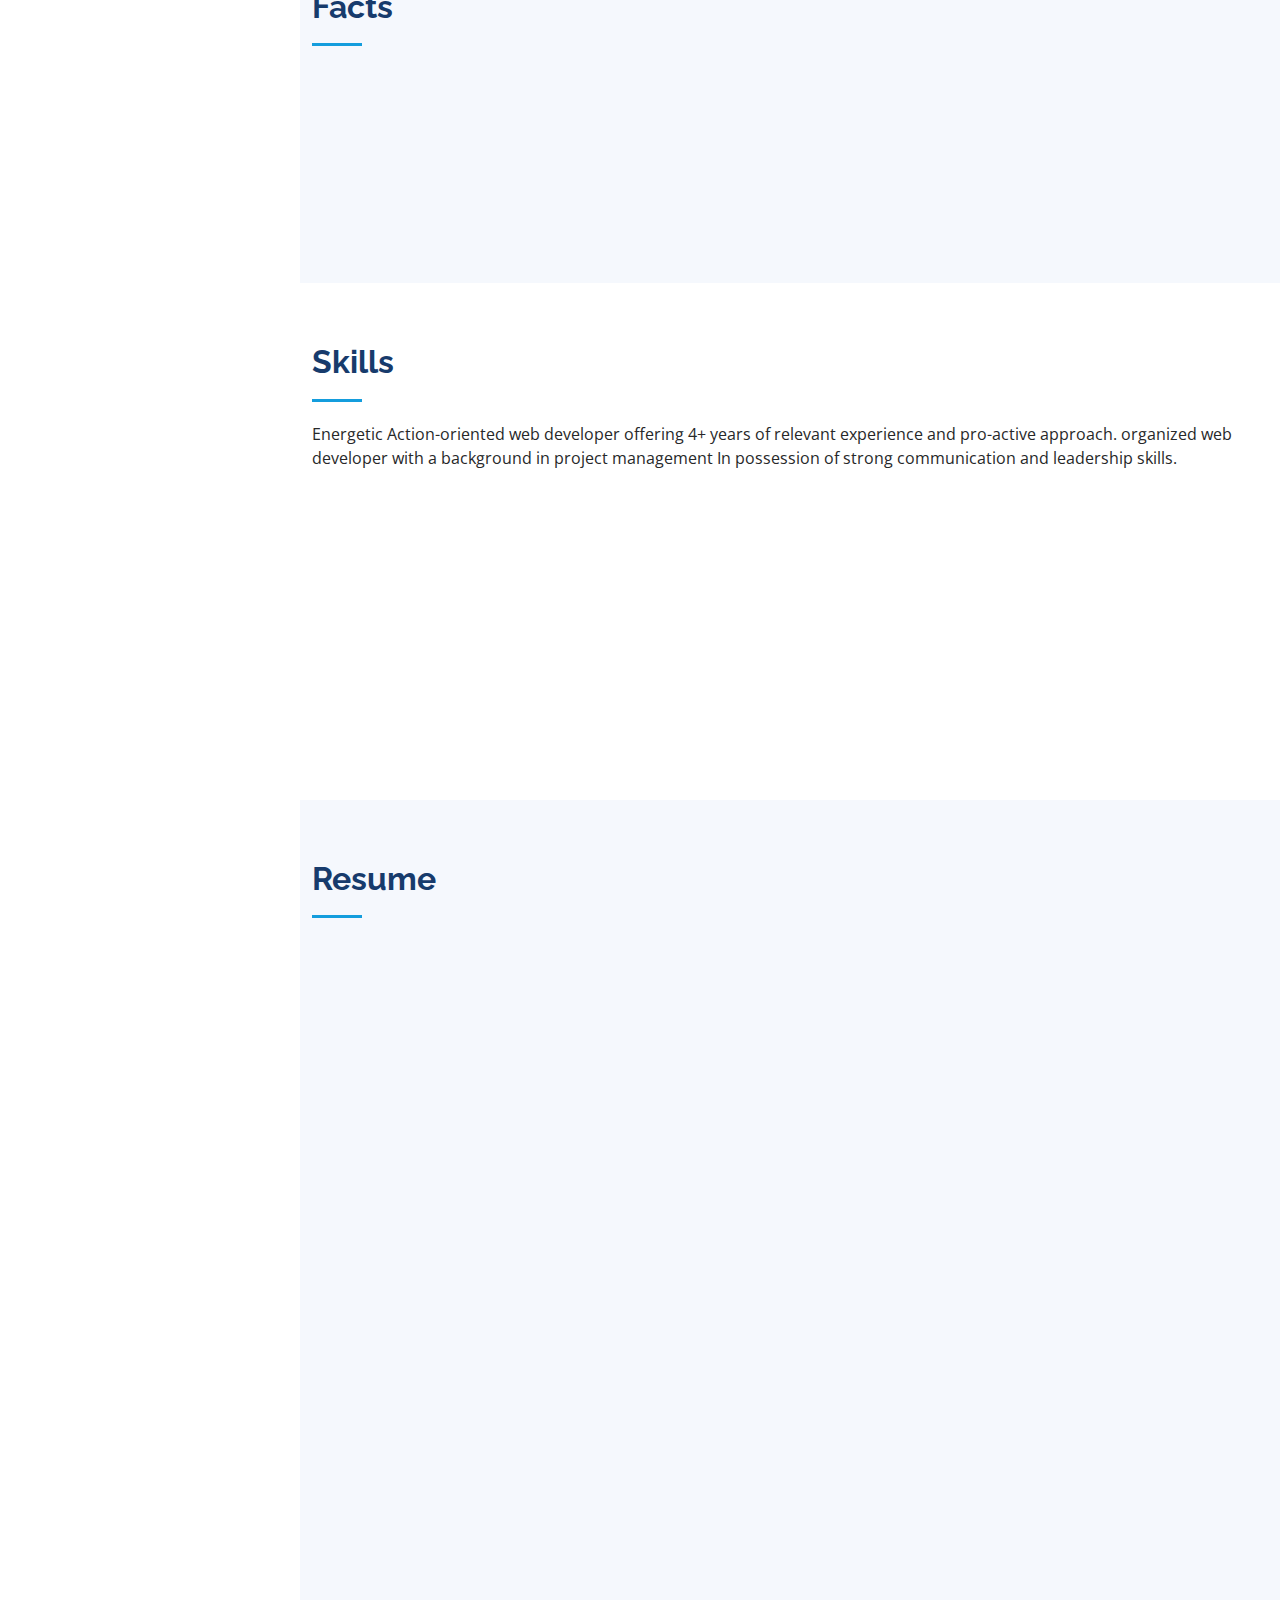
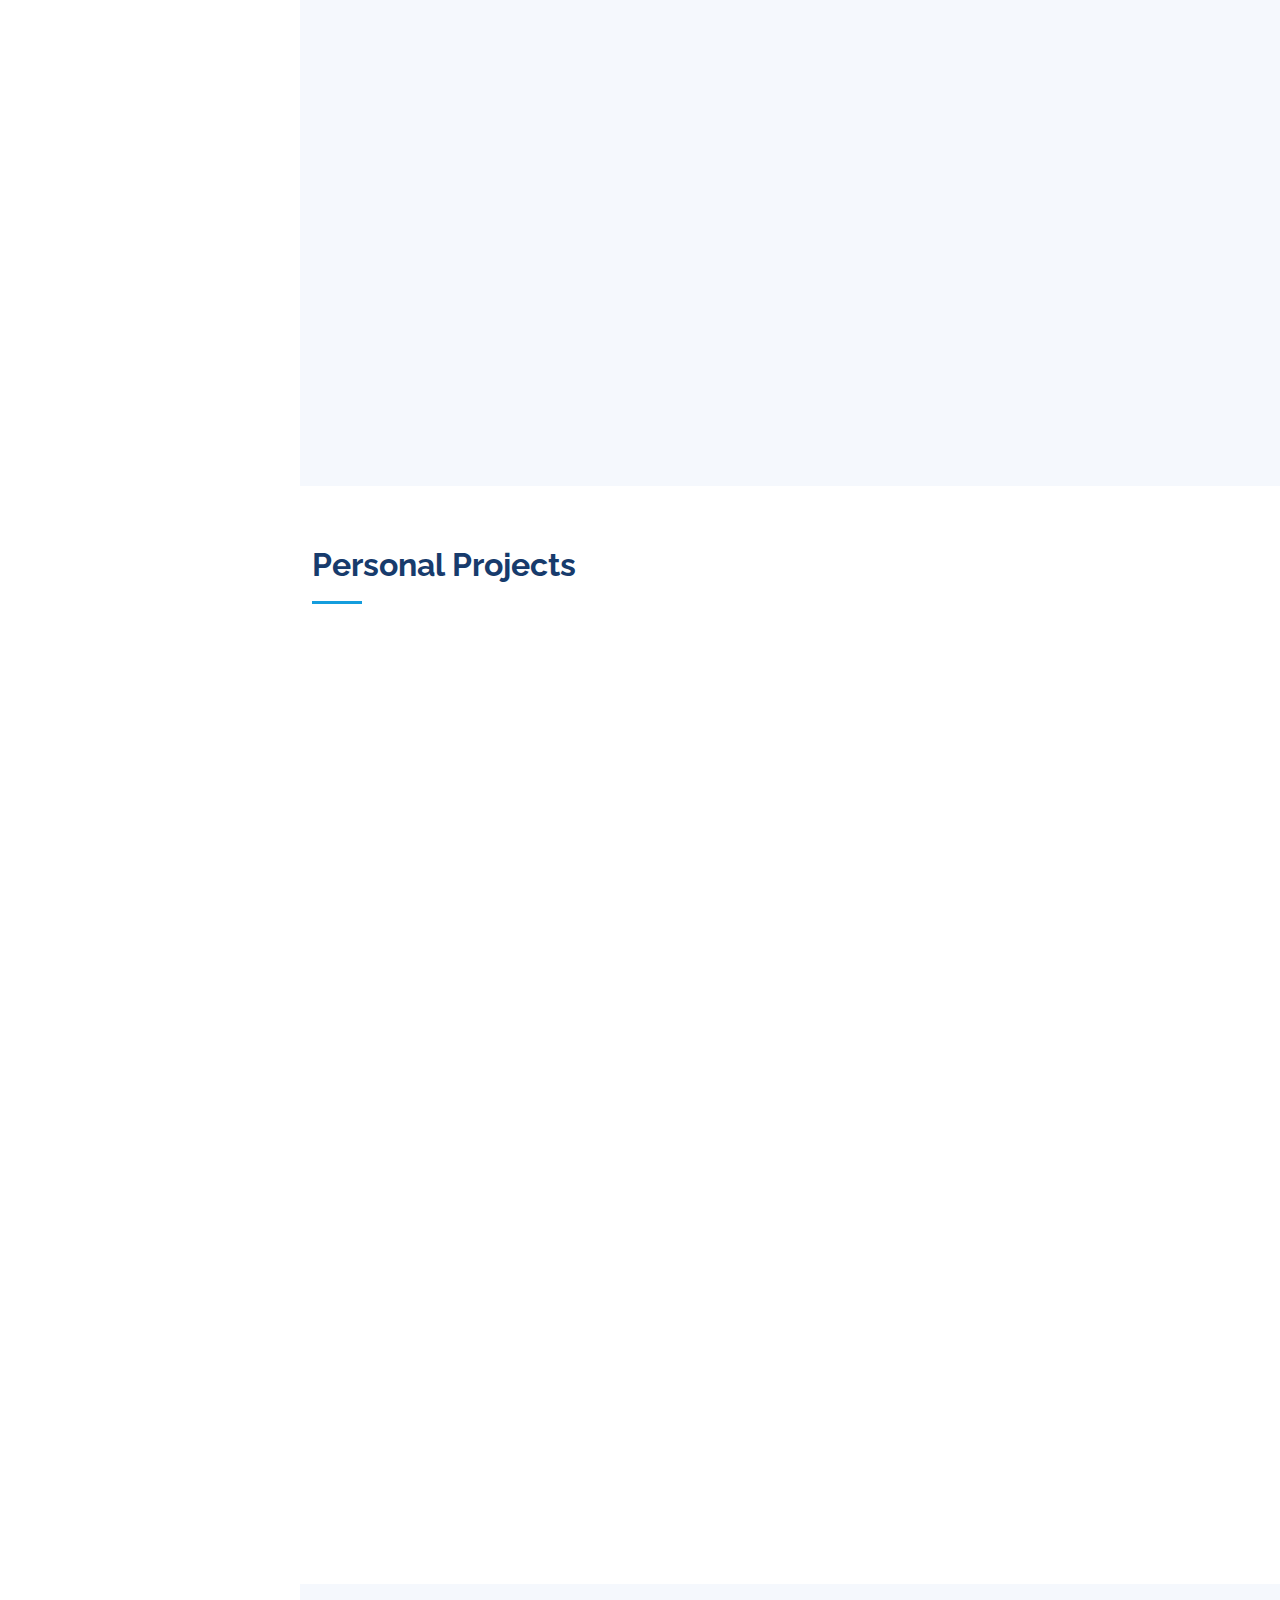
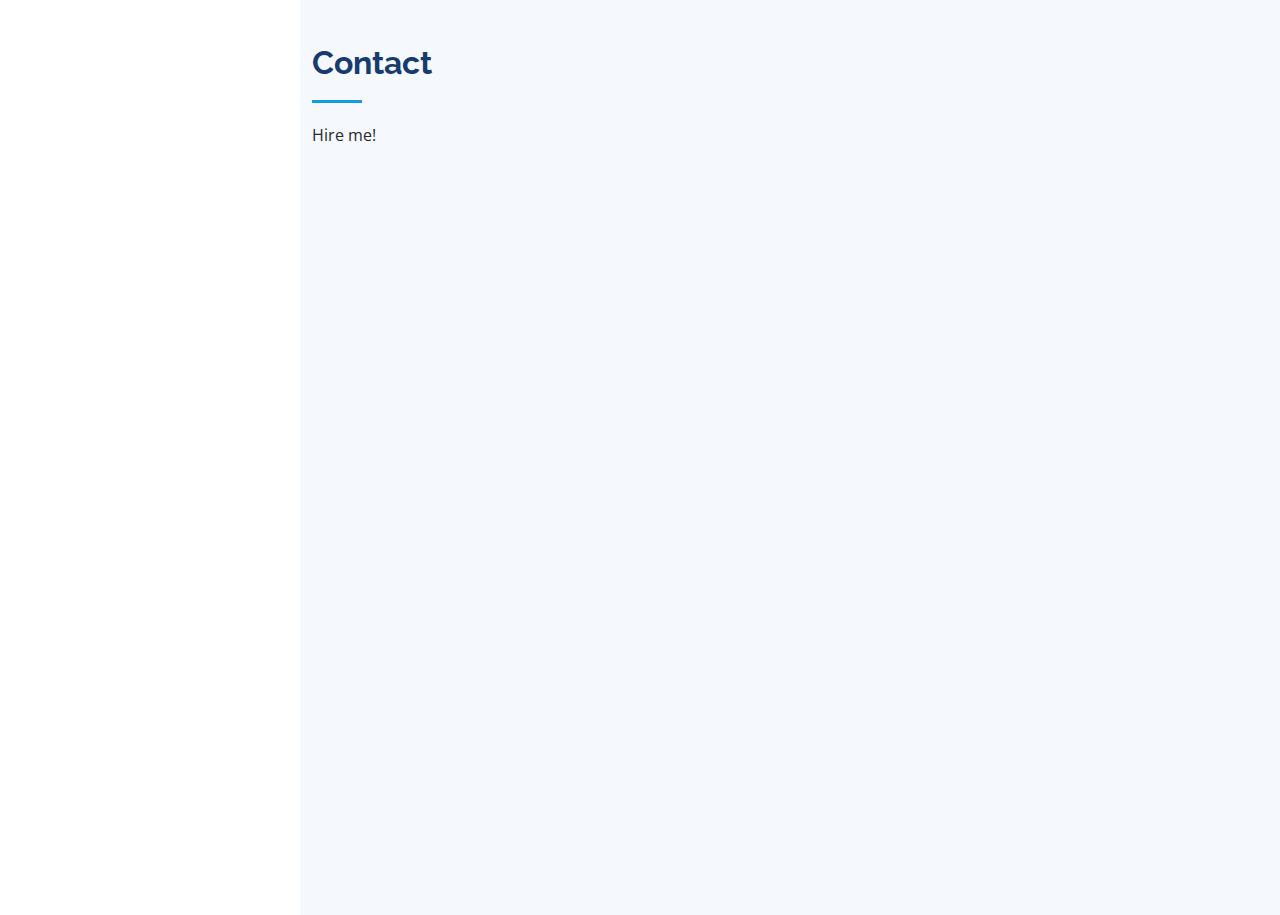
==== commit 996b3d34: "Change Portfolio to Projects" ====
--- a/index.html
+++ b/index.html
@@ -54,7 +54,7 @@
           <li><a href="#about" class="nav-link scrollto"><i class="bx bx-user"></i> <span>About</span></a></li>
           <li><a href="#skills" class="nav-link scrollto"><i class="bx bx-server"></i> <span>Skills</span></a></li>
           <li><a href="#resume" class="nav-link scrollto"><i class="bx bx-file-blank"></i> <span>Resume</span></a></li>
-          <li><a href="#portfolio" class="nav-link scrollto"><i class="bx bx-book-content"></i> <span>Portfolio</span></a></li>
+          <li><a href="#projects" class="nav-link scrollto"><i class="bx bx-book-content"></i> <span>Projects</span></a></li>
           <li><a href="#contact" class="nav-link scrollto"><i class="bx bx-envelope"></i> <span>Contact</span></a></li>
         </ul>
       </nav><!-- .nav-menu -->
@@ -293,11 +293,11 @@
     </section><!-- End Resume Section -->
 
     <!-- ======= Portfolio Section ======= -->
-    <section id="portfolio" class="portfolio">
-      <div class="container">
-
-        <div class="section-title">
-          <h2>Portfolio</h2>
+    <section id="projects" class="portfolio">
+      <div class="container">
+
+        <div class="section-title">
+          <h2>Personal Projects</h2>
         </div>
         <div class="row portfolio-container" data-aos="fade-up" data-aos-delay="100">
 
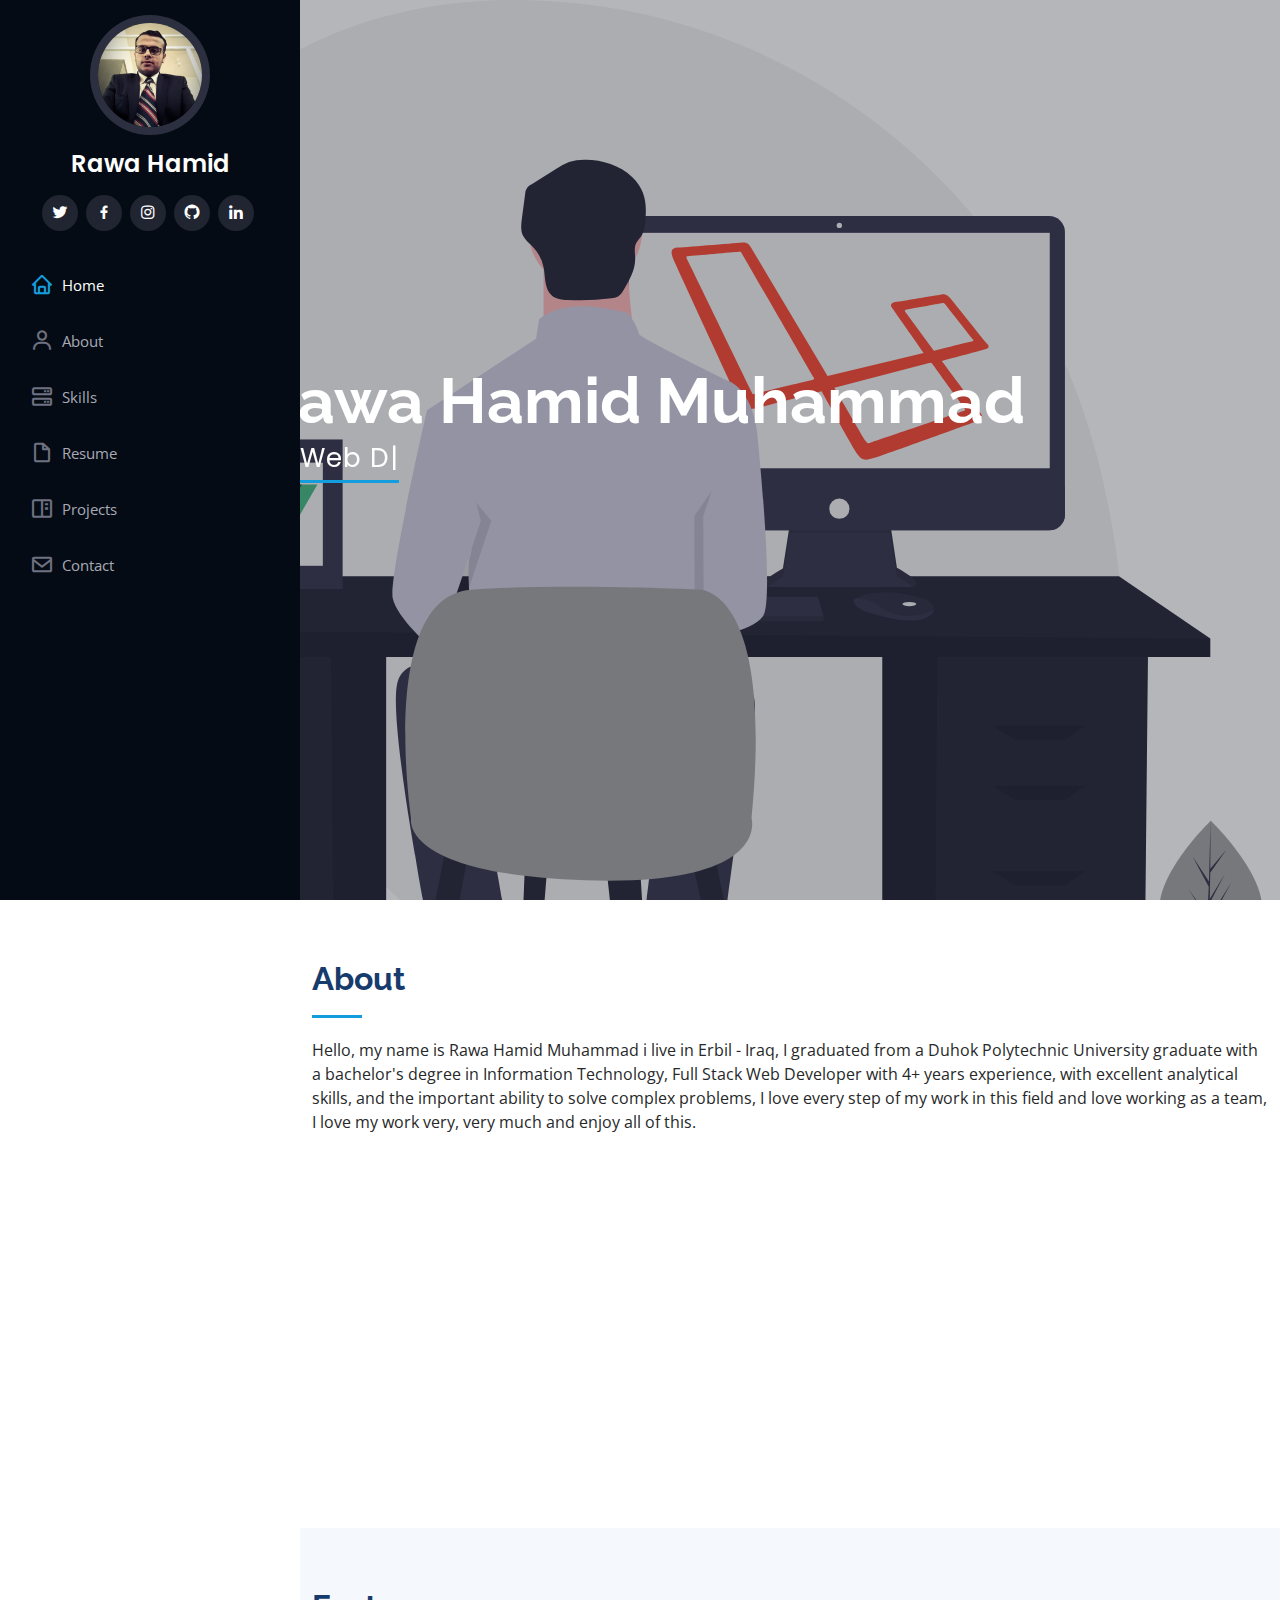
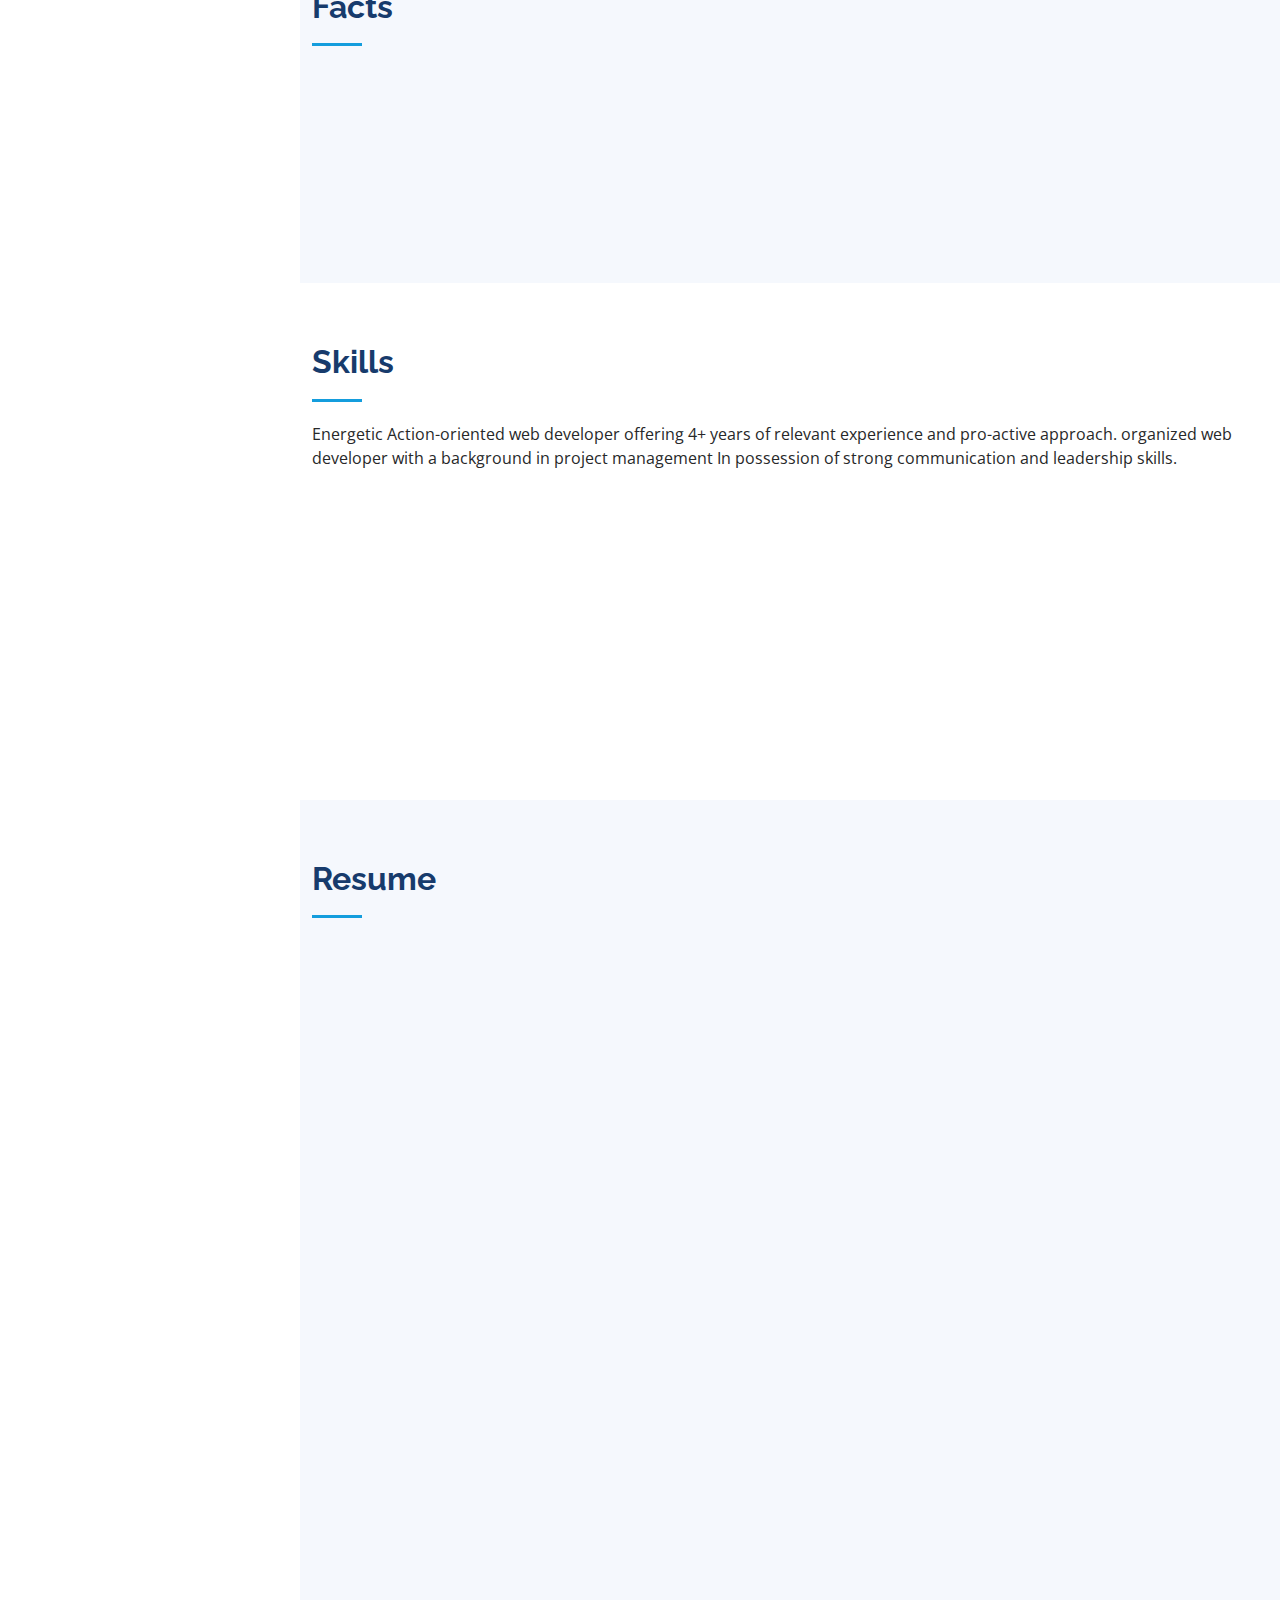
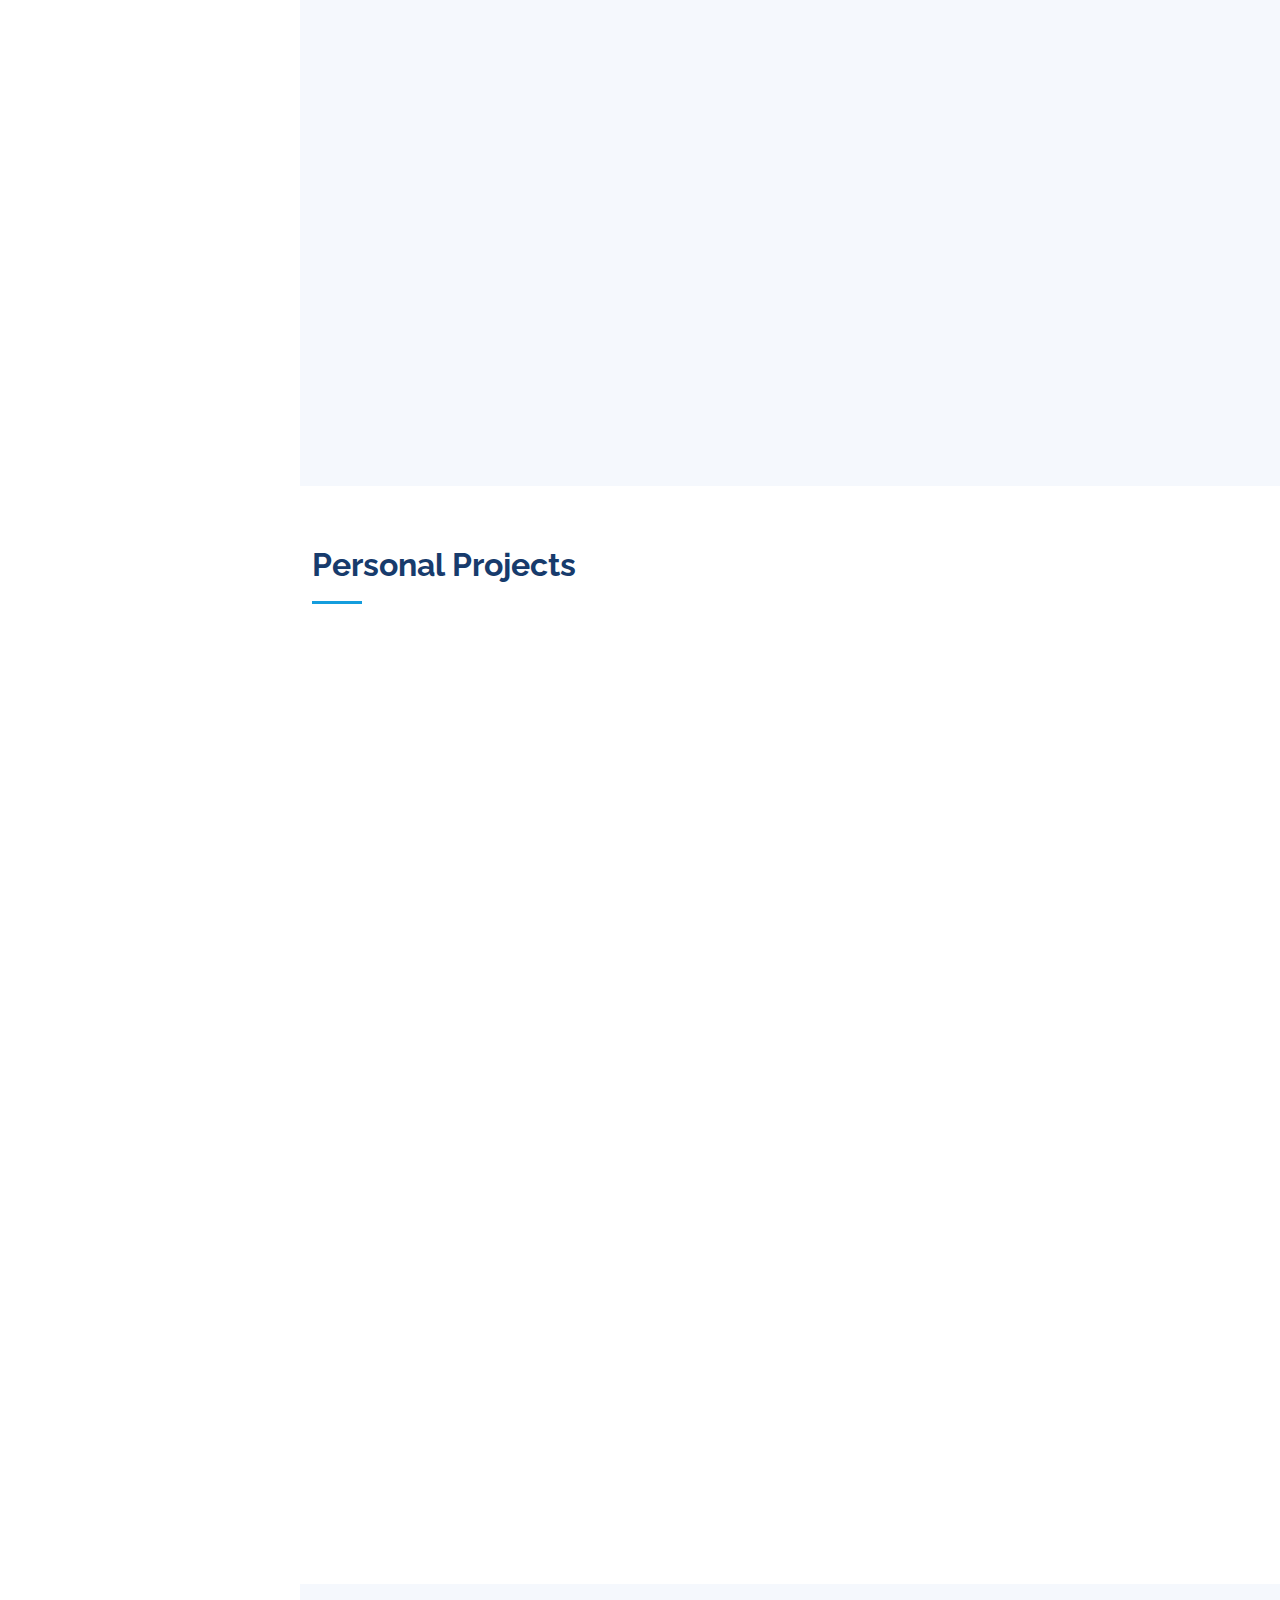
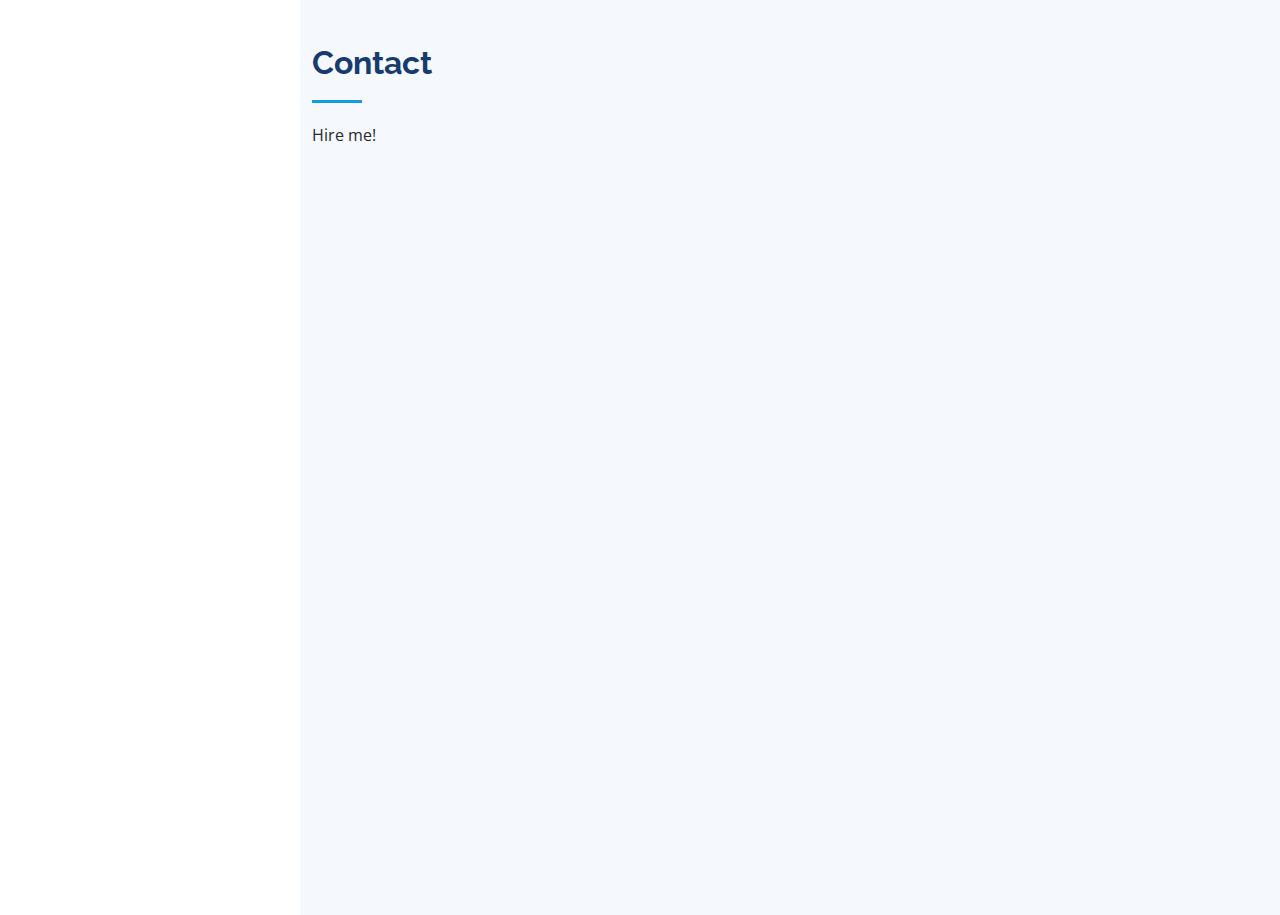
==== commit 1cd22f33: "Change Education Date" ====
--- a/index.html
+++ b/index.html
@@ -275,7 +275,7 @@
             <h3 class="resume-title">Education</h3>
             <div class="resume-item">
               <h4>Bachelor of Information Technology</h4>
-              <h5>2014 - 2019</h5>
+              <h5>2015 - 2019</h5>
               <p><em>Duhok Polytechnic University, Duhok, Akre</em></p>
               <ul>
                 <li>GPA: 67.2%</li>
@@ -284,7 +284,7 @@
             </div>
             <div class="resume-item">
               <h4>High School</h4>
-              <h5>2014 - 2019</h5>
+              <h5>2009 - 2014</h5>
               <p><em>Gara Typical School, Erbil</em></p>
             </div>
           </div>
@@ -485,4 +485,4 @@
 
 </body>
 
-</html>+</html>
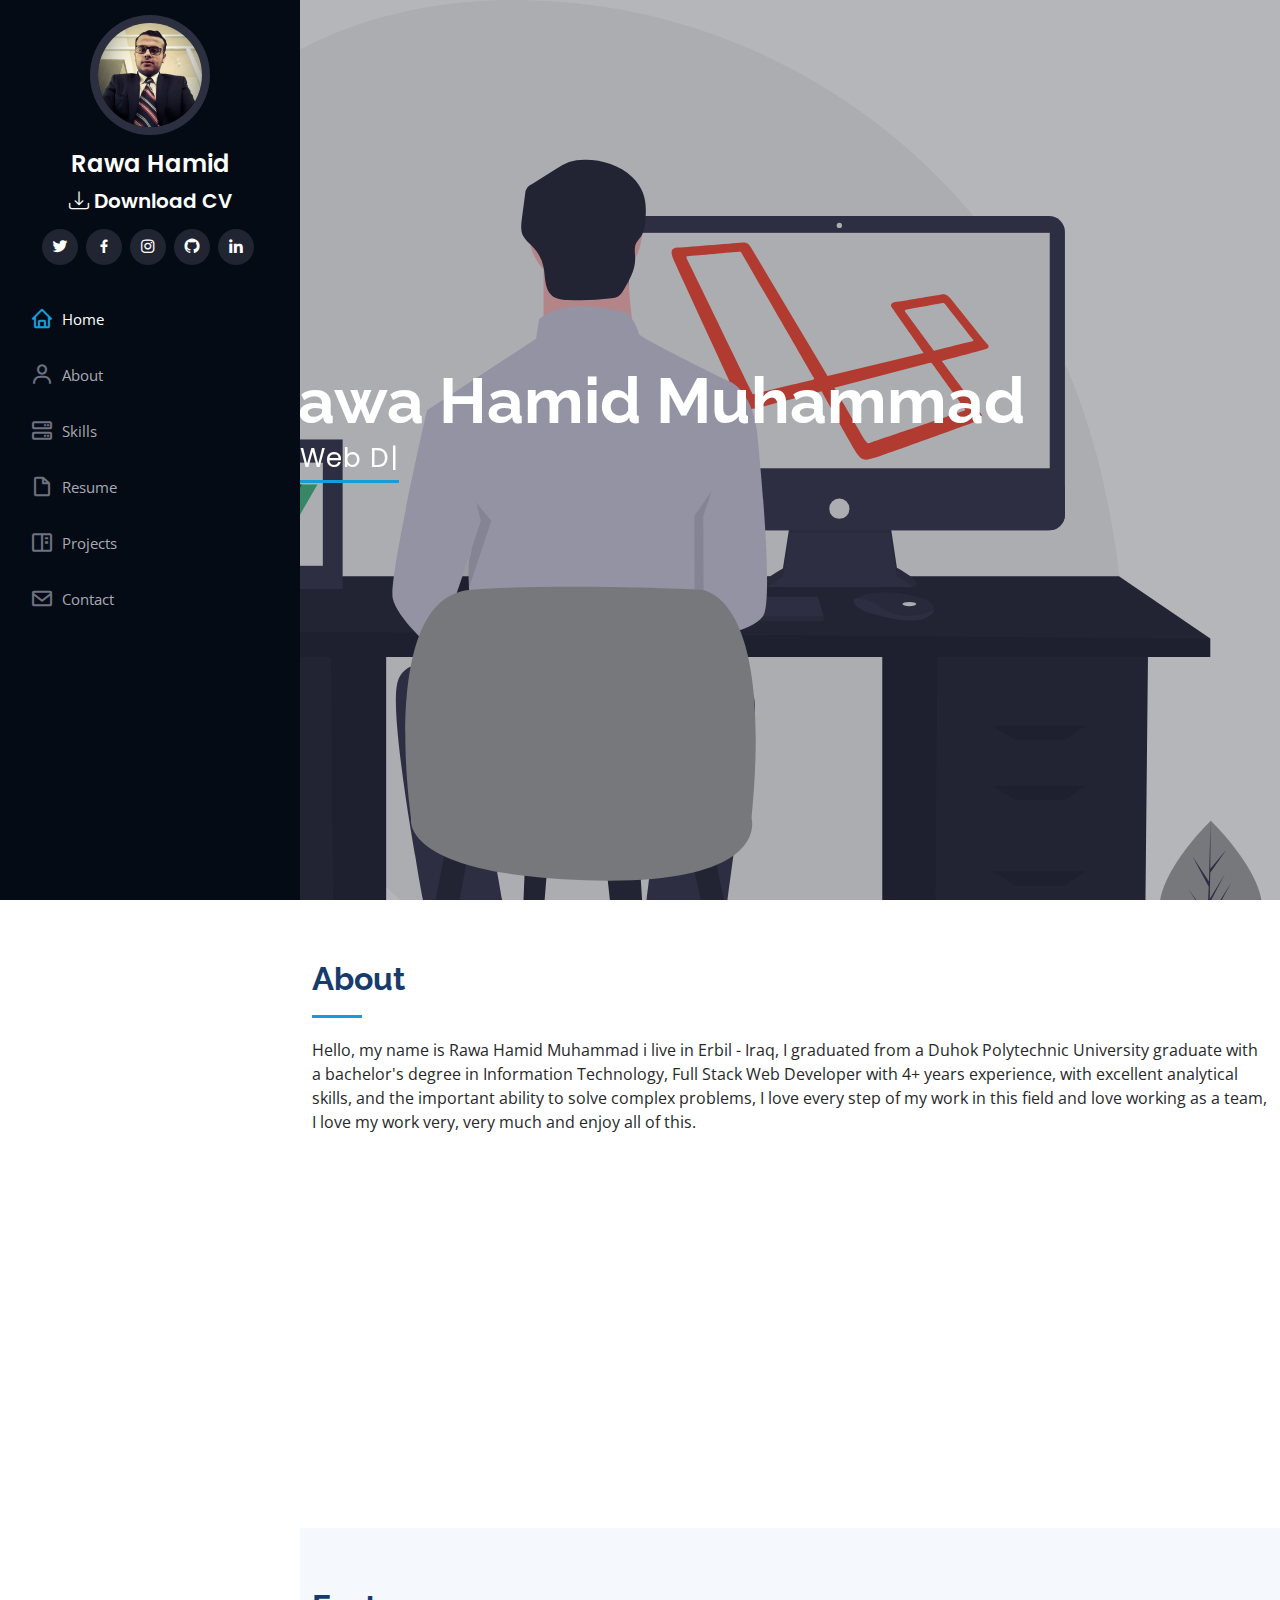
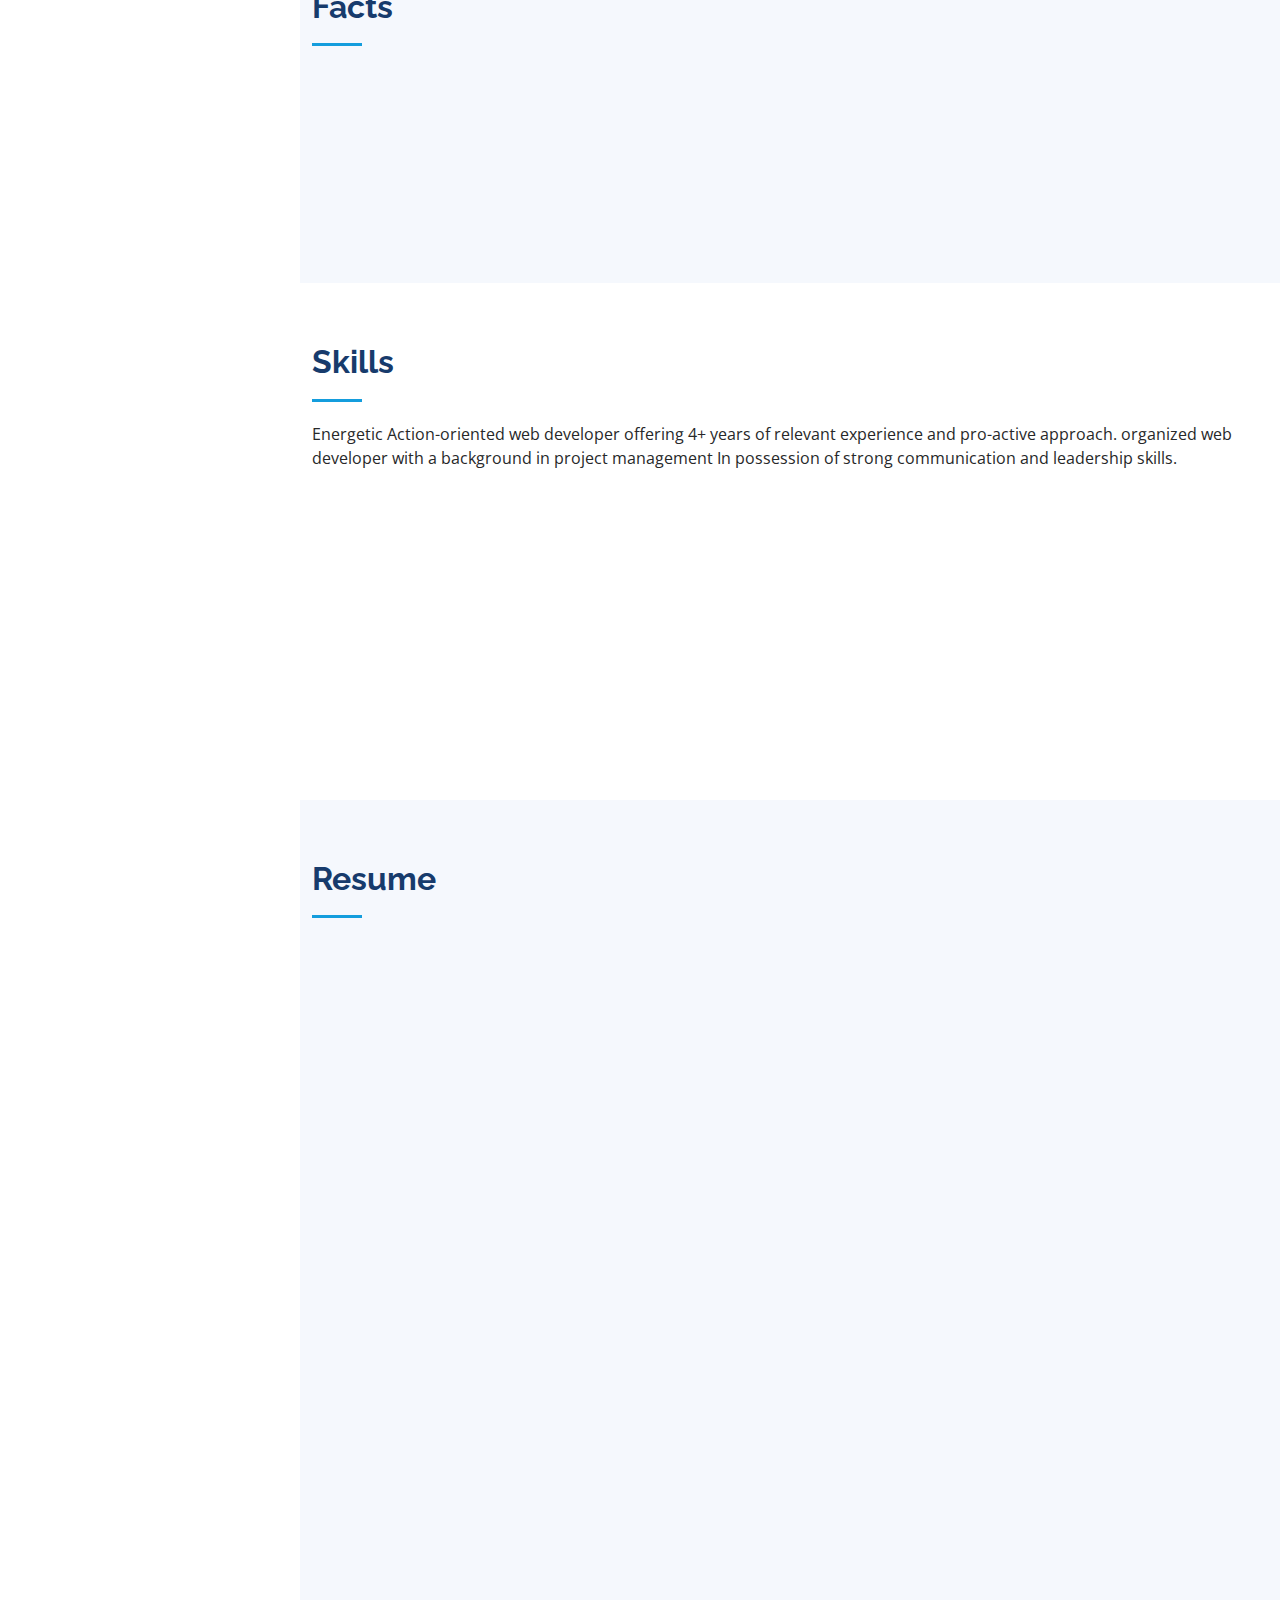
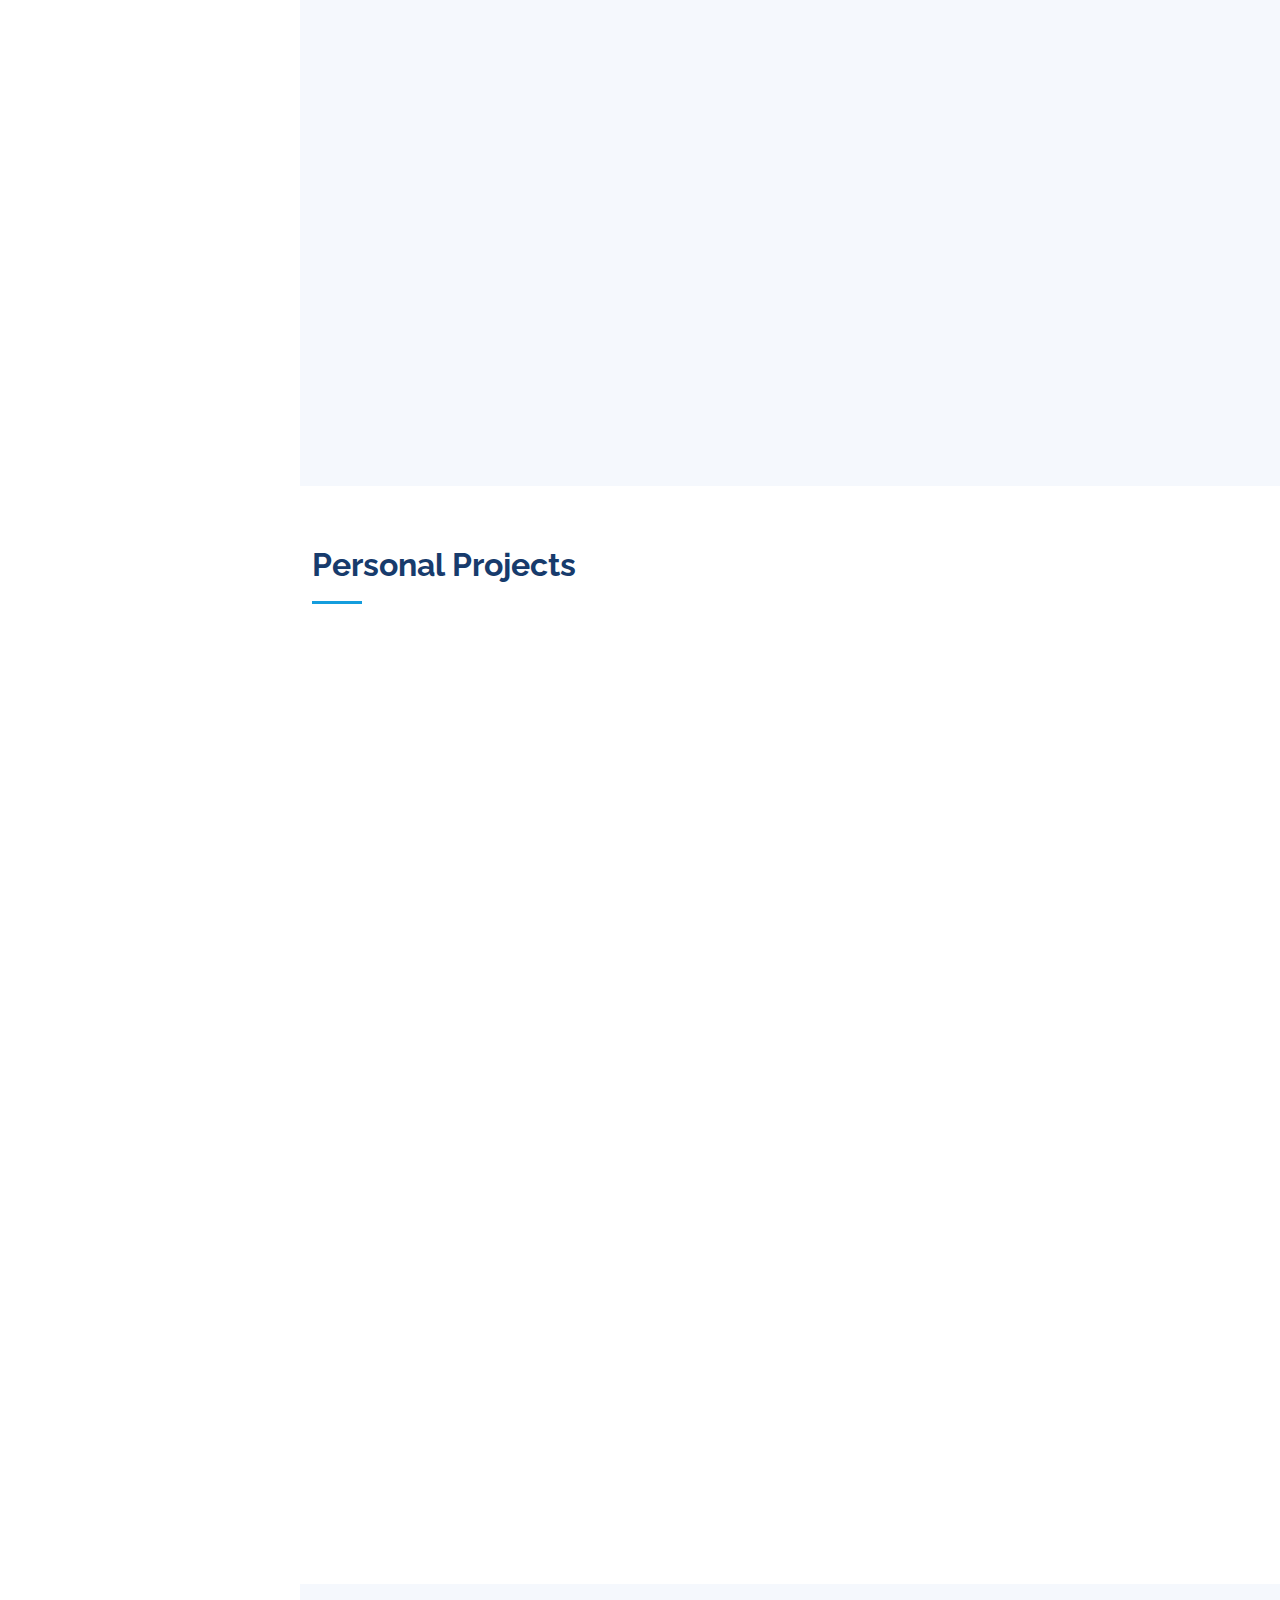
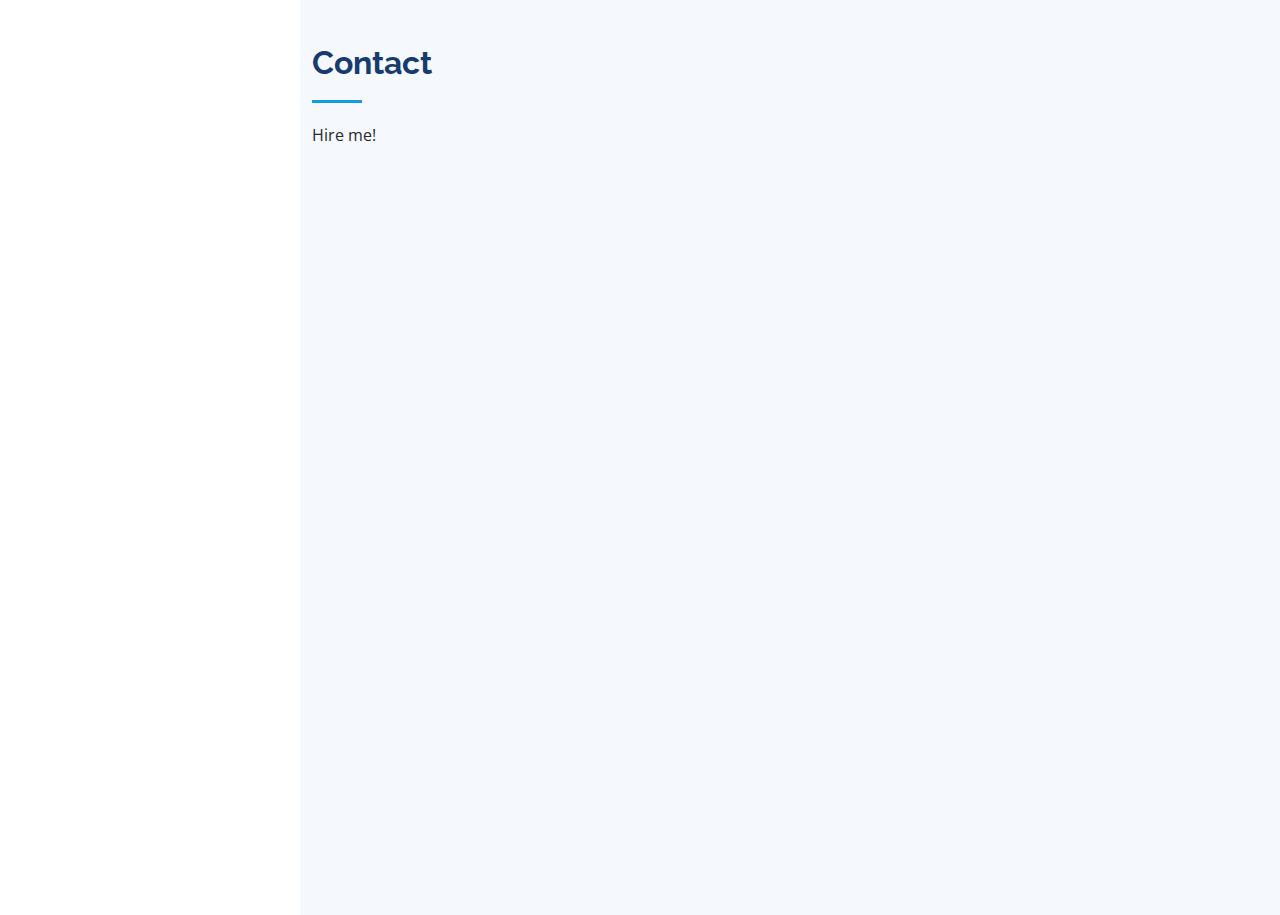
==== commit cfddf1b9: "Add Cv + Download CV Button" ====
--- a/index.html
+++ b/index.html
@@ -39,6 +39,10 @@
       <div class="profile">
         <img src="assets/img/profile-img.jpg" alt="" class="img-fluid rounded-circle">
         <h1 class="text-light"><a href="index.html">Rawa Hamid</a></h1>
+        <h3 class="text-light">
+          <i class="bi bi-download"></i>
+          <a href="assets/rawahamidcv.pdf" target="_blank">Download CV</a>
+        </h3>
         <div class="social-links mt-3 text-center">
           <a href="https://twitter.com/RawaHamid97" class="twitter" target="_blank"><i class="bx bxl-twitter"></i></a>
           <a href="https://www.facebook.com/RawaHamidIT" class="facebook" target="_blank"><i class="bx bxl-facebook"></i></a>
--- a/assets/css/style.css
+++ b/assets/css/style.css
@@ -77,7 +77,7 @@
   border: 8px solid #2c2f3f;
 }
 
-#header .profile h1 {
+#header .profile h1, #header .profile h3 {
   font-size: 24px;
   margin: 0;
   padding: 0;
@@ -87,7 +87,12 @@
   font-family: "Poppins", sans-serif;
 }
 
-#header .profile h1 a, #header .profile h1 a:hover {
+#header .profile h3 {
+  margin-top: 10px;
+  font-size: 20px;
+}
+
+#header .profile h1 a, #header .profile h1 a:hover, #header .profile h3 a, #header .profile h3 a:hover {
   color: #fff;
   text-decoration: none;
 }
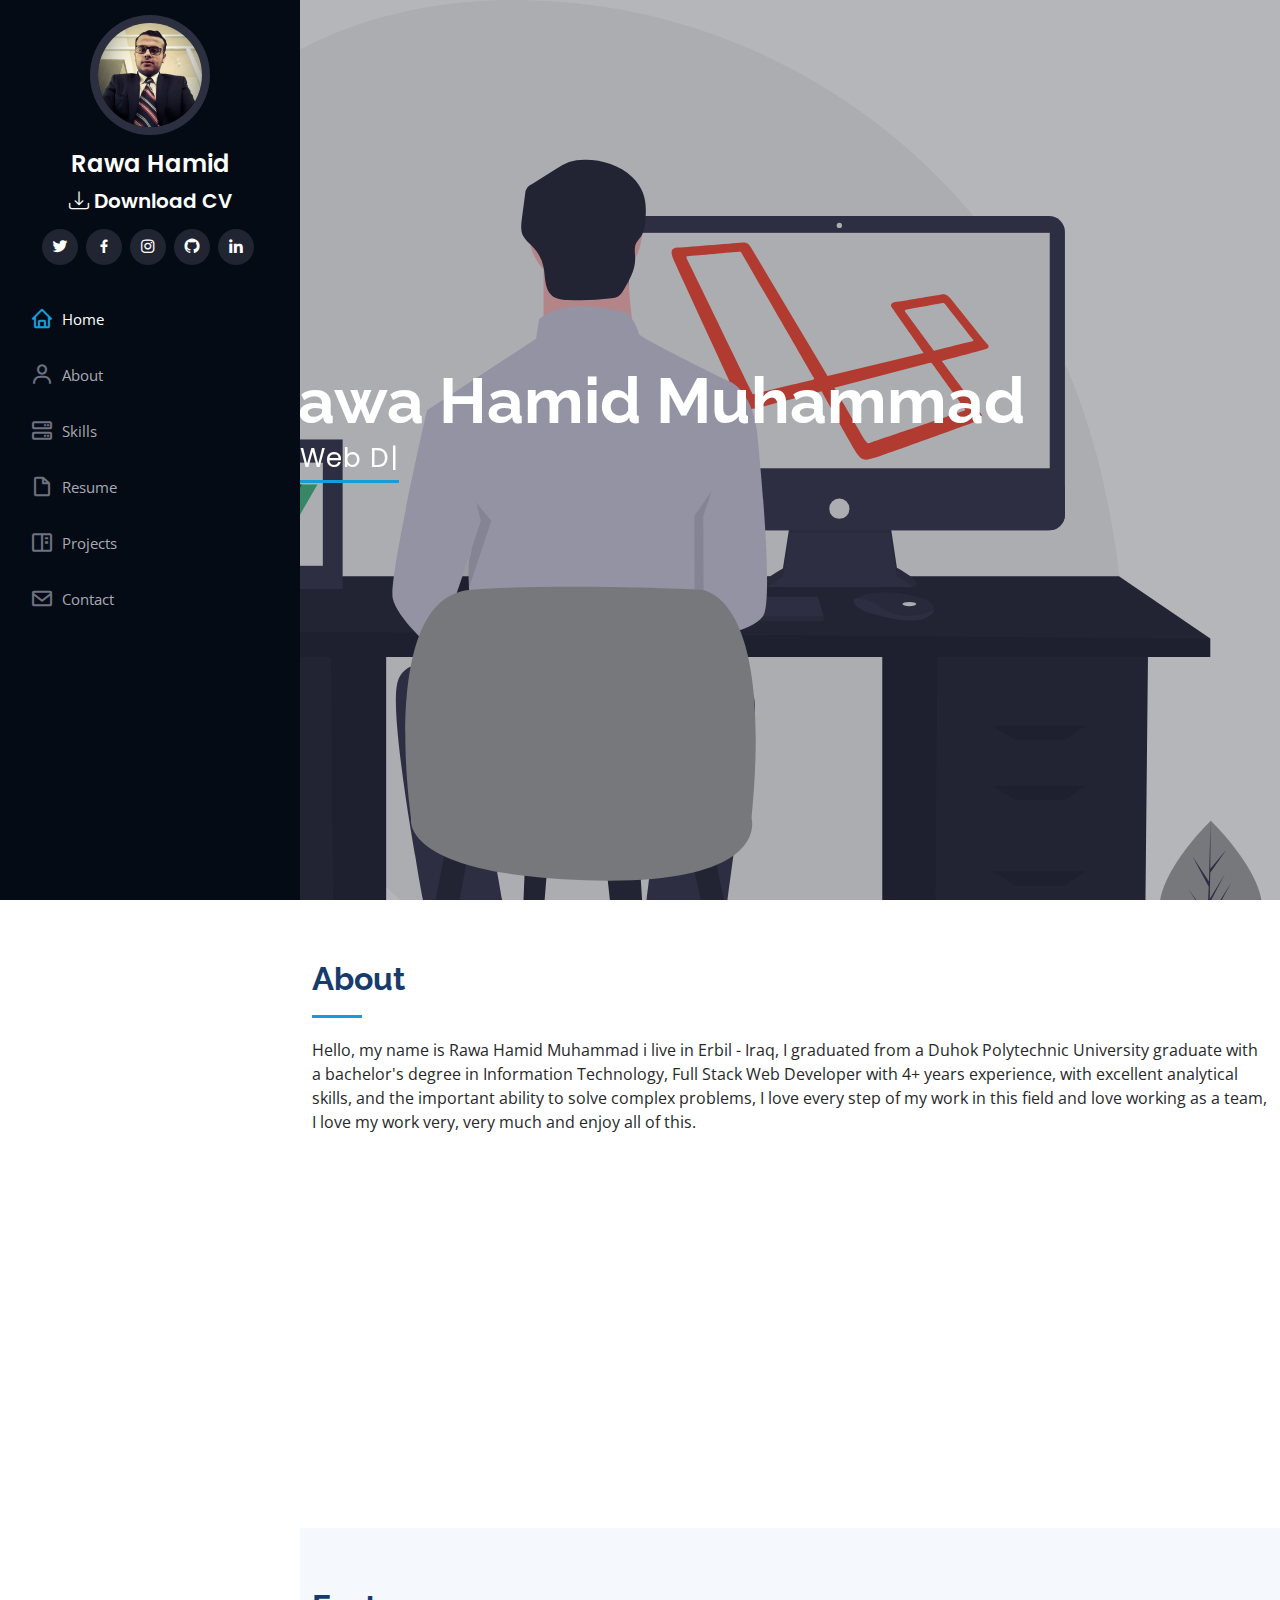
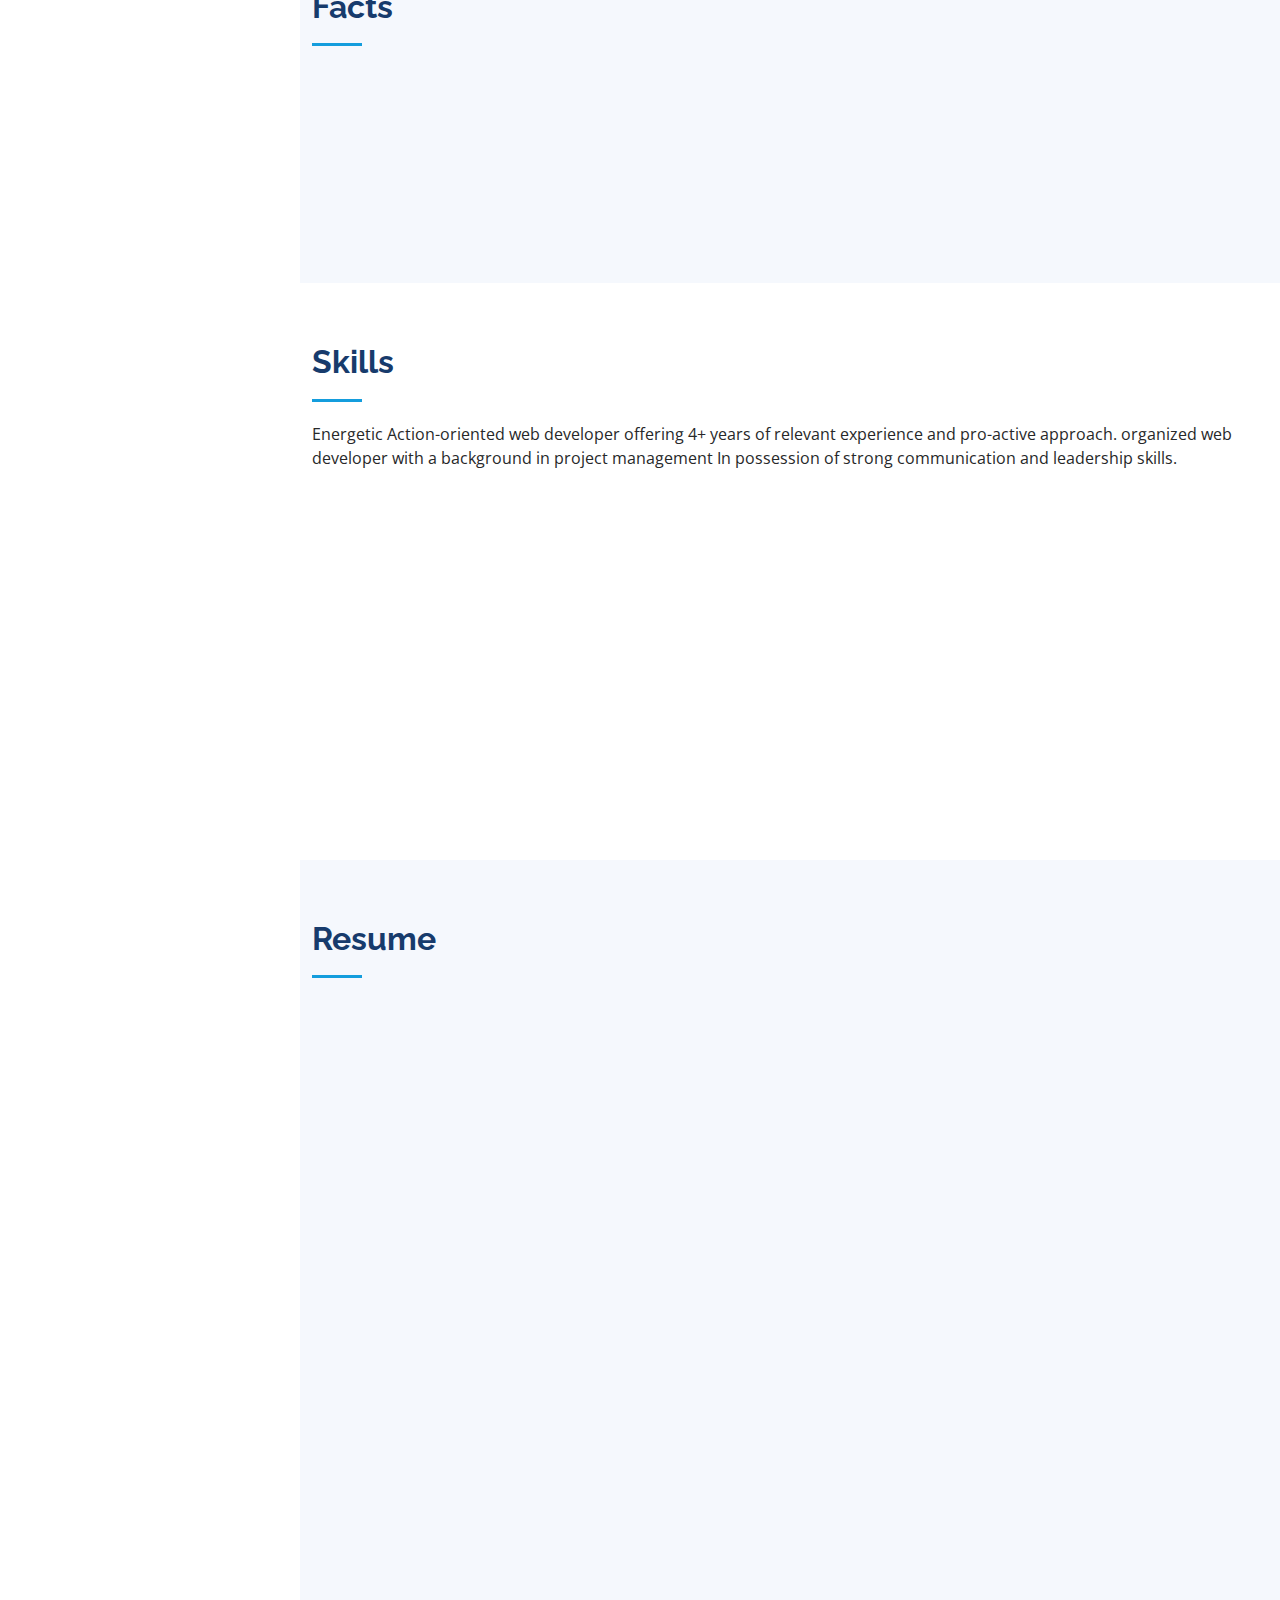
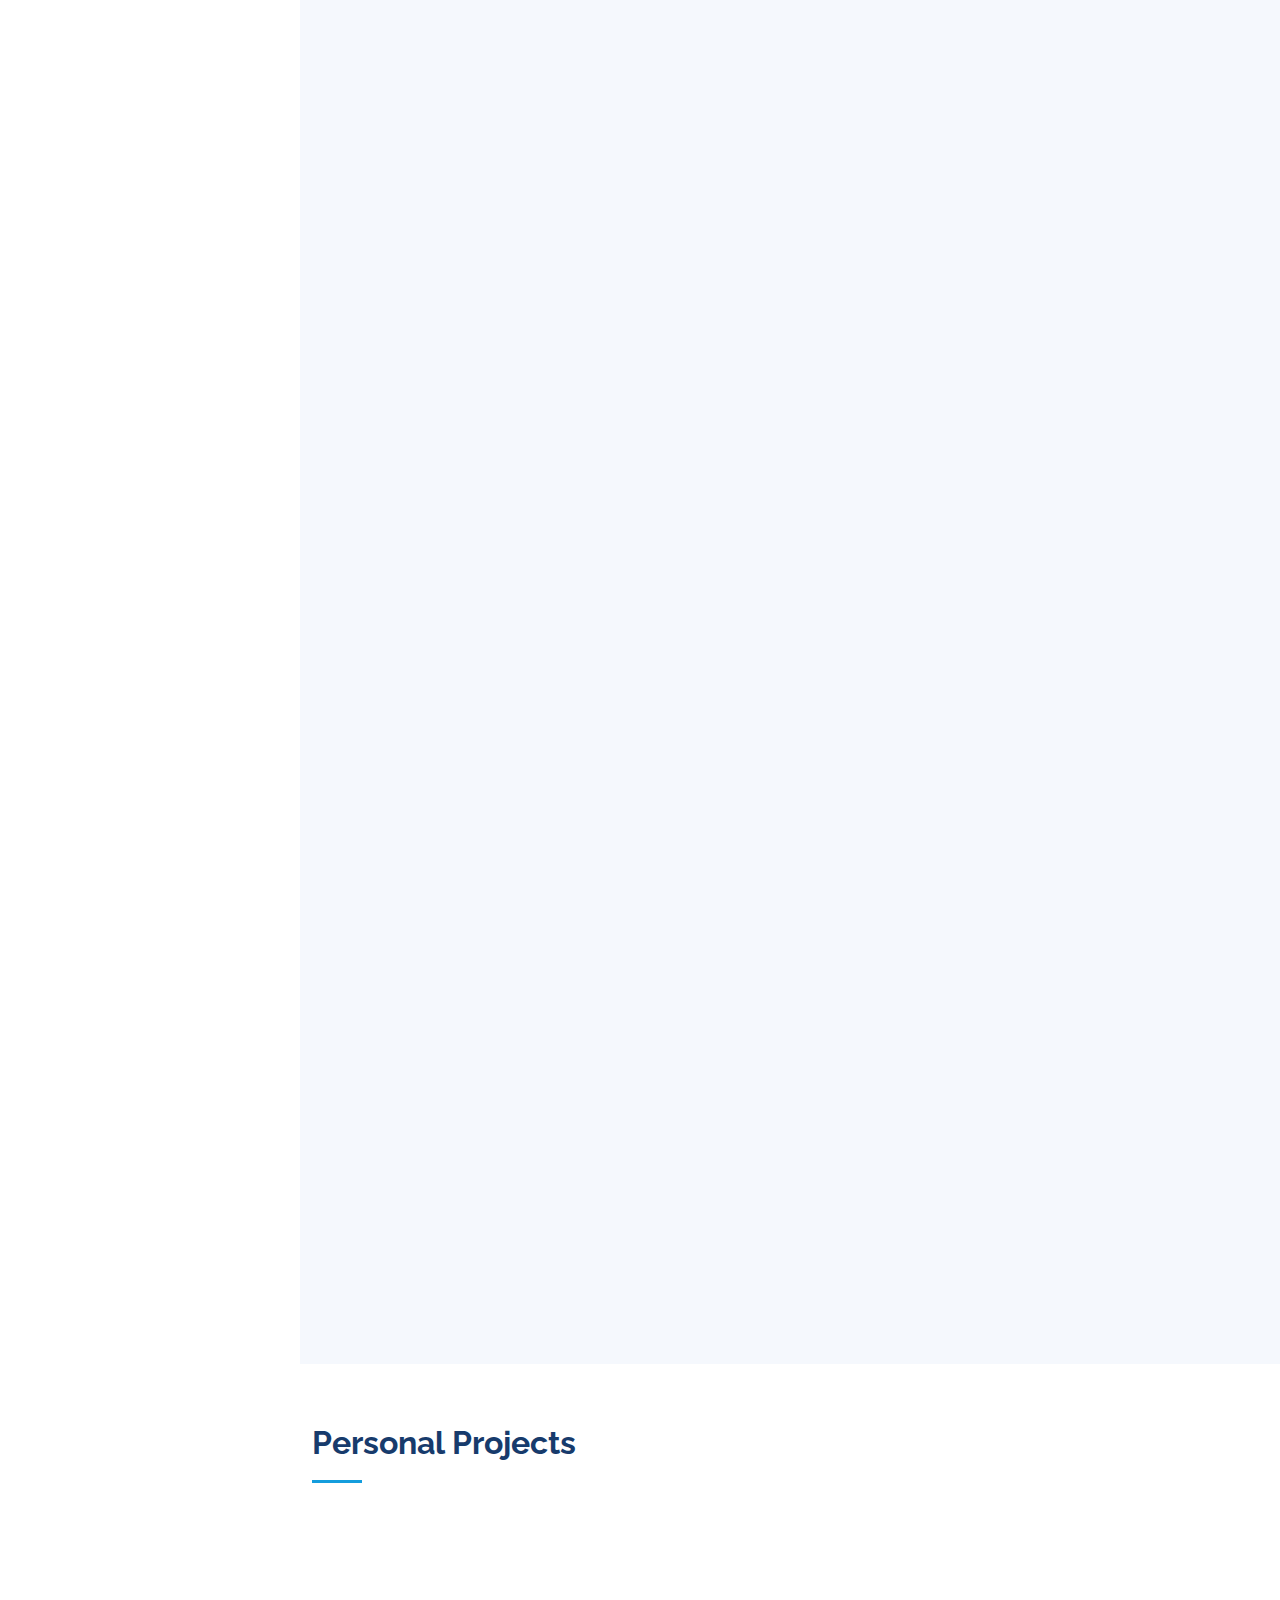
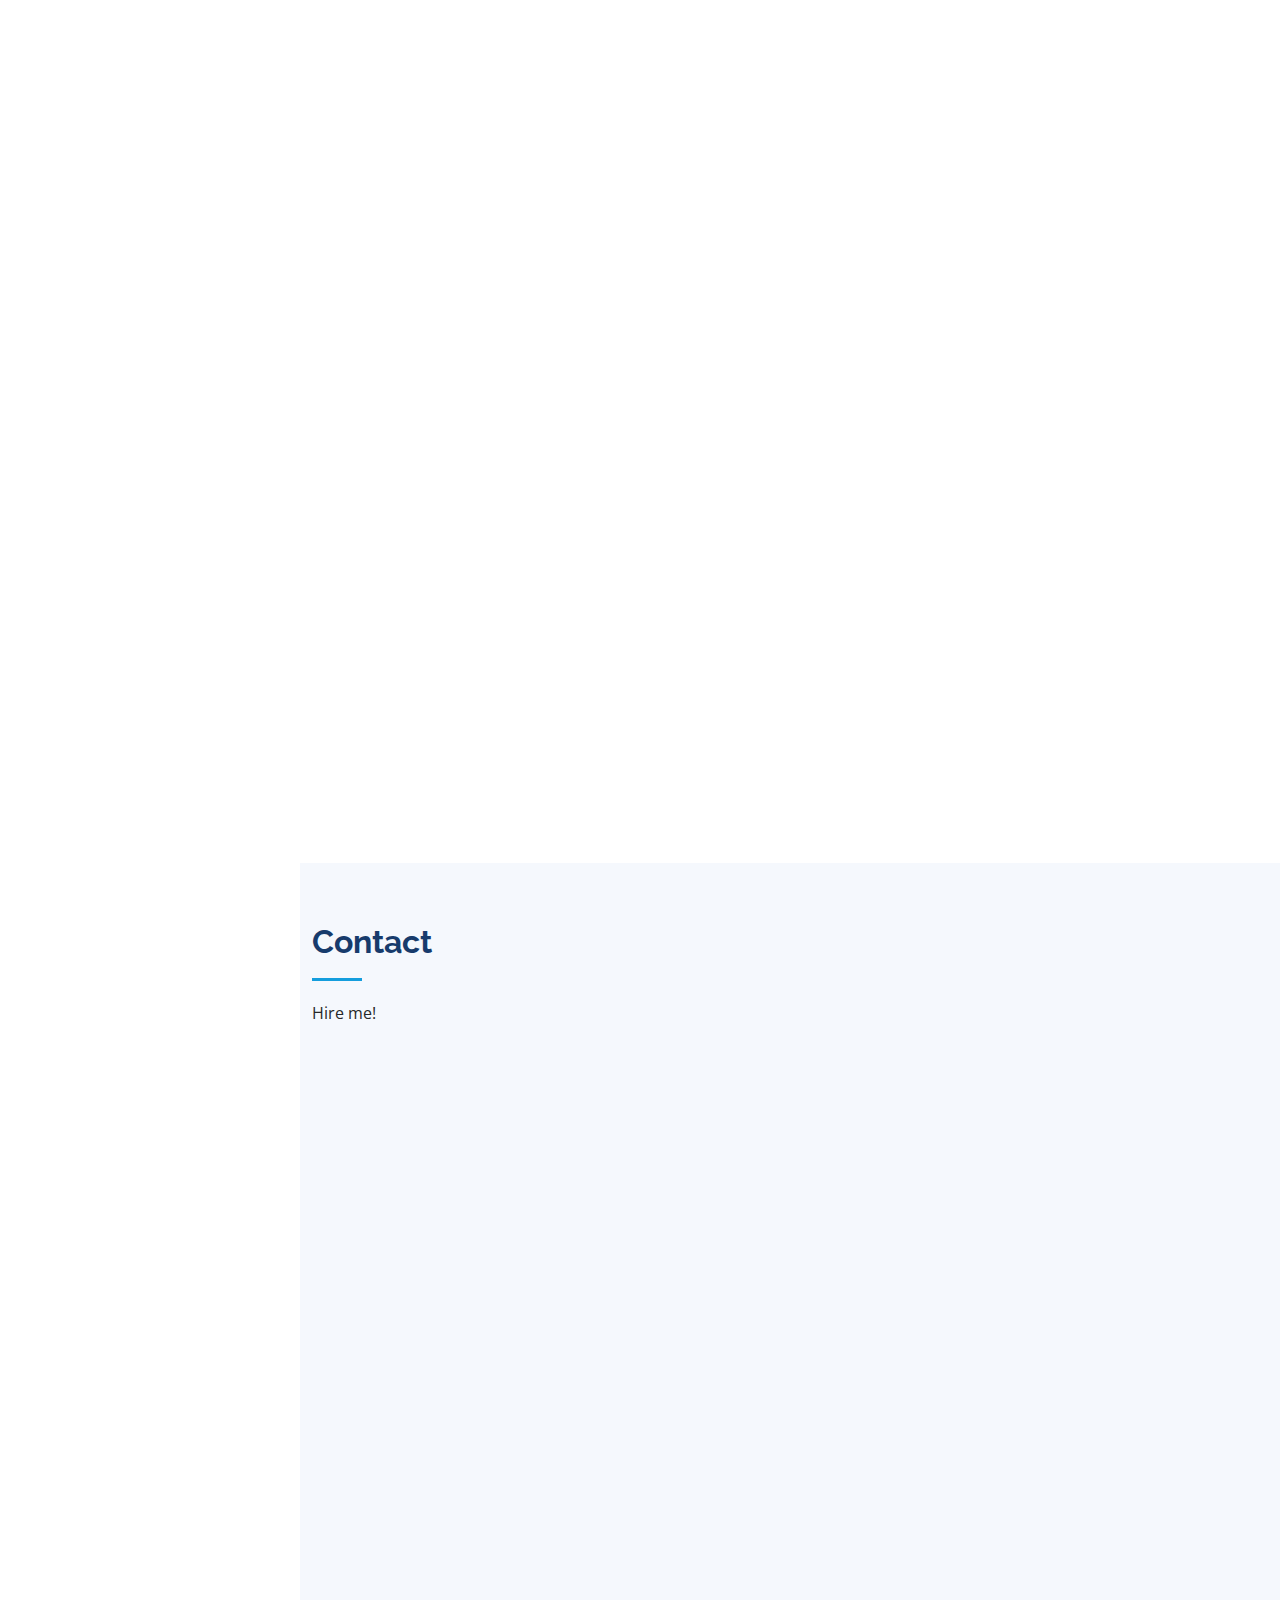
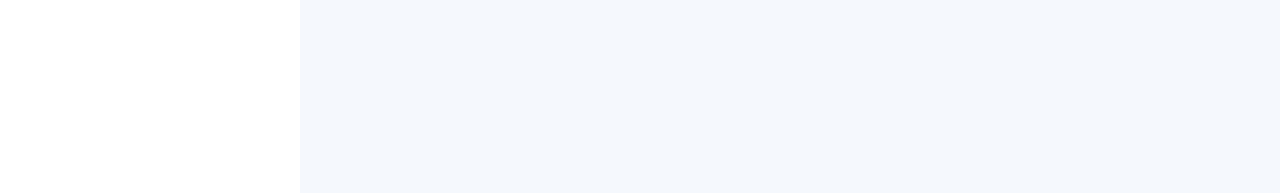
==== commit 0a43980b: "Update index.html" ====
--- a/index.html
+++ b/index.html
@@ -195,15 +195,21 @@
               </div>
             </div>
             <div class="progress">
-              <span class="skill">JavaScript <i class="val">85%</i></span>
+              <span class="skill">Bootstrap <i class="val">90%</i></span>
+              <div class="progress-bar-wrap">
+                <div class="progress-bar" role="progressbar" aria-valuenow="90" aria-valuemin="0" aria-valuemax="100"></div>
+              </div>
+            </div>
+            <div class="progress">
+              <span class="skill">VueJS <i class="val">85%</i></span>
               <div class="progress-bar-wrap">
                 <div class="progress-bar" role="progressbar" aria-valuenow="85" aria-valuemin="0" aria-valuemax="100"></div>
               </div>
             </div>
             <div class="progress">
-              <span class="skill">Bootstrap <i class="val">90%</i></span>
-              <div class="progress-bar-wrap">
-                <div class="progress-bar" role="progressbar" aria-valuenow="90" aria-valuemin="0" aria-valuemax="100"></div>
+              <span class="skill">ReactJS <i class="val">80%</i></span>
+              <div class="progress-bar-wrap">
+                <div class="progress-bar" role="progressbar" aria-valuenow="80" aria-valuemin="0" aria-valuemax="100"></div>
               </div>
             </div>
           </div>
@@ -215,21 +221,27 @@
               </div>
             </div>
             <div class="progress">
-              <span class="skill">ReactJS <i class="val">80%</i></span>
+              <span class="skill">ASP.net<i class="val">70%</i></span>
+              <div class="progress-bar-wrap">
+                <div class="progress-bar" role="progressbar" aria-valuenow="70" aria-valuemin="0" aria-valuemax="100"></div>
+              </div>
+            </div>
+            <div class="progress">
+              <span class="skill">jQuery <i class="val">95%</i></span>
+              <div class="progress-bar-wrap">
+                <div class="progress-bar" role="progressbar" aria-valuenow="95" aria-valuemin="0" aria-valuemax="100"></div>
+              </div>
+            </div>
+            <div class="progress">
+              <span class="skill">MySQL <i class="val">98%</i></span>
+              <div class="progress-bar-wrap">
+                <div class="progress-bar" role="progressbar" aria-valuenow="98" aria-valuemin="0" aria-valuemax="100"></div>
+              </div>
+            </div>
+            <div class="progress">
+              <span class="skill">SQLServer <i class="val">80%</i></span>
               <div class="progress-bar-wrap">
                 <div class="progress-bar" role="progressbar" aria-valuenow="80" aria-valuemin="0" aria-valuemax="100"></div>
-              </div>
-            </div>
-            <div class="progress">
-              <span class="skill">jQuery <i class="val">95%</i></span>
-              <div class="progress-bar-wrap">
-                <div class="progress-bar" role="progressbar" aria-valuenow="95" aria-valuemin="0" aria-valuemax="100"></div>
-              </div>
-            </div>
-            <div class="progress">
-              <span class="skill">MySQL <i class="val">98%</i></span>
-              <div class="progress-bar-wrap">
-                <div class="progress-bar" role="progressbar" aria-valuenow="98" aria-valuemin="0" aria-valuemax="100"></div>
               </div>
             </div>
           </div>
@@ -248,8 +260,21 @@
           <div class="col-lg-6" data-aos="fade-up">
             <h3 class="resume-title">Professional Experience</h3>
             <div class="resume-item">
+              <h4>Software Project Manager</h4>
+              <h5>Feb 2022 - Present</h5>
+              <p><em>Tech Eye Company, Erbil, Iraq</em></p>
+              <ul>
+                <li>Discussing potential projects and their parameters with +3 clients, executives, and software developers.</li>
+                <li>Assembling and leading the project team.</li>
+                <li>Participating in and supervising each stage of the project. </li>
+                <li>Creating a project budget and ensuring the project adheres to the budget as closely as possible.</li>
+                <li>Planning out the blueprints for software projects, including defining the scope, allocating resources, setting deadlines, laying out
+                  communication strategies, and indicating tests and maintenance.</li>
+              </ul>
+            </div>
+            <div class="resume-item">
               <h4>Full Stack Web Developer</h4>
-              <h5>Jan 2020 - Present</h5>
+              <h5>Jan 2020 - Feb 2022</h5>
               <p><em>Tech Eye Company, Erbil, Iraq</em></p>
               <ul>
                 <li>Managed time-sensitive updates, including content changes and database upgrades.</li>
@@ -259,6 +284,17 @@
                   User's progress is stored on a Back-End created using Laravel and MySQL,
                   takes advantage of well-developed Restful API and user authentication with JWT, Multiple platform login & register to the app.</li>
                 <li>A system for Transportation company "Guaranty Post" with Laravel and MySQL 	that contain Users, Customer, Drivers with accounting, profit expense and 	sending messages to all users.</li>
+              </ul>
+            </div>
+            <div class="resume-item">
+              <h4>Web Developer (Freelance)</h4>
+              <h5>Jun 2020 - Jun 2022</h5>
+              <p><em>Darezhar Company, Erbil, Iraq</em></p>
+              <ul>
+                <li>Managing, design, and code websites implementing flash, HTML, and CSS.</li>
+                <li>Developing website applications using Laravel & MySQL. </li>
+                <li>Developing and working as part of a development team on the design and implementation of software applications, including current
+                  technologies and modern programming languages such as PHP, JavaScript, and CSS.</li>
               </ul>
             </div>
             <div class="resume-item">
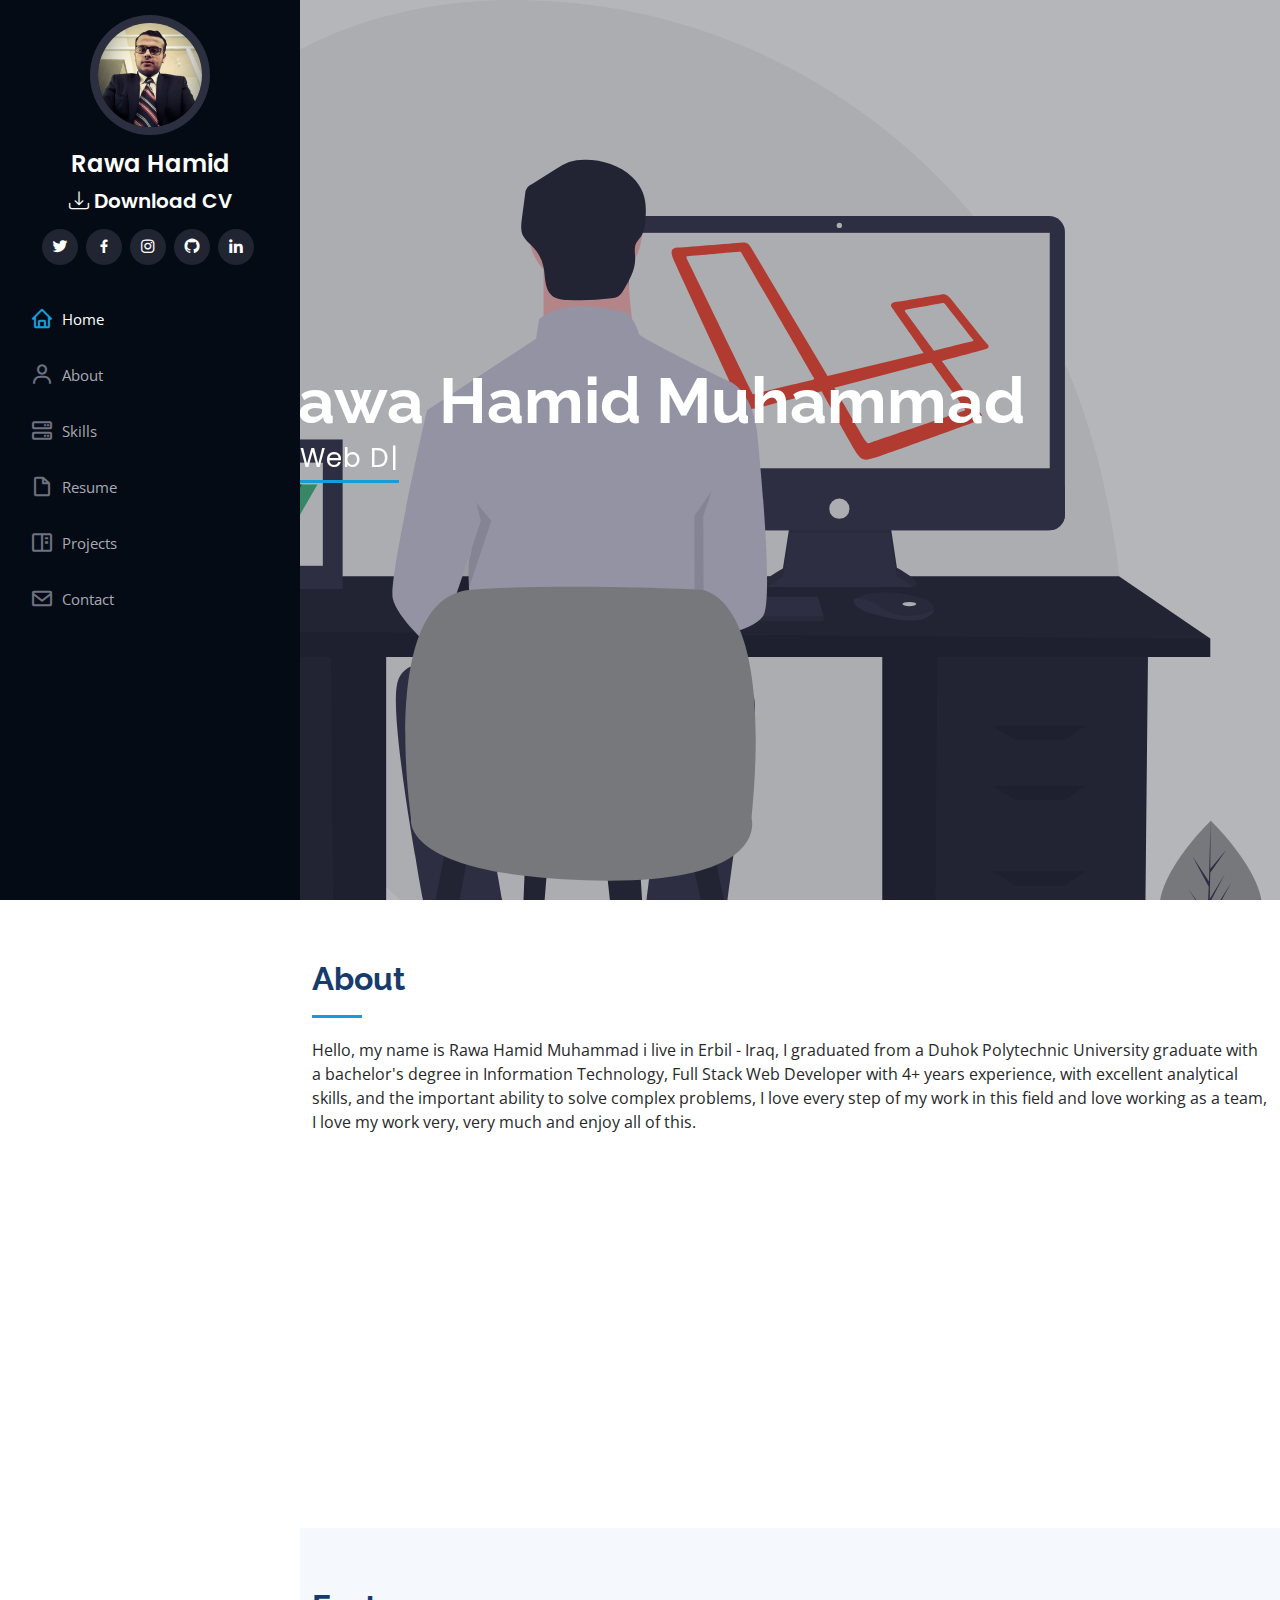
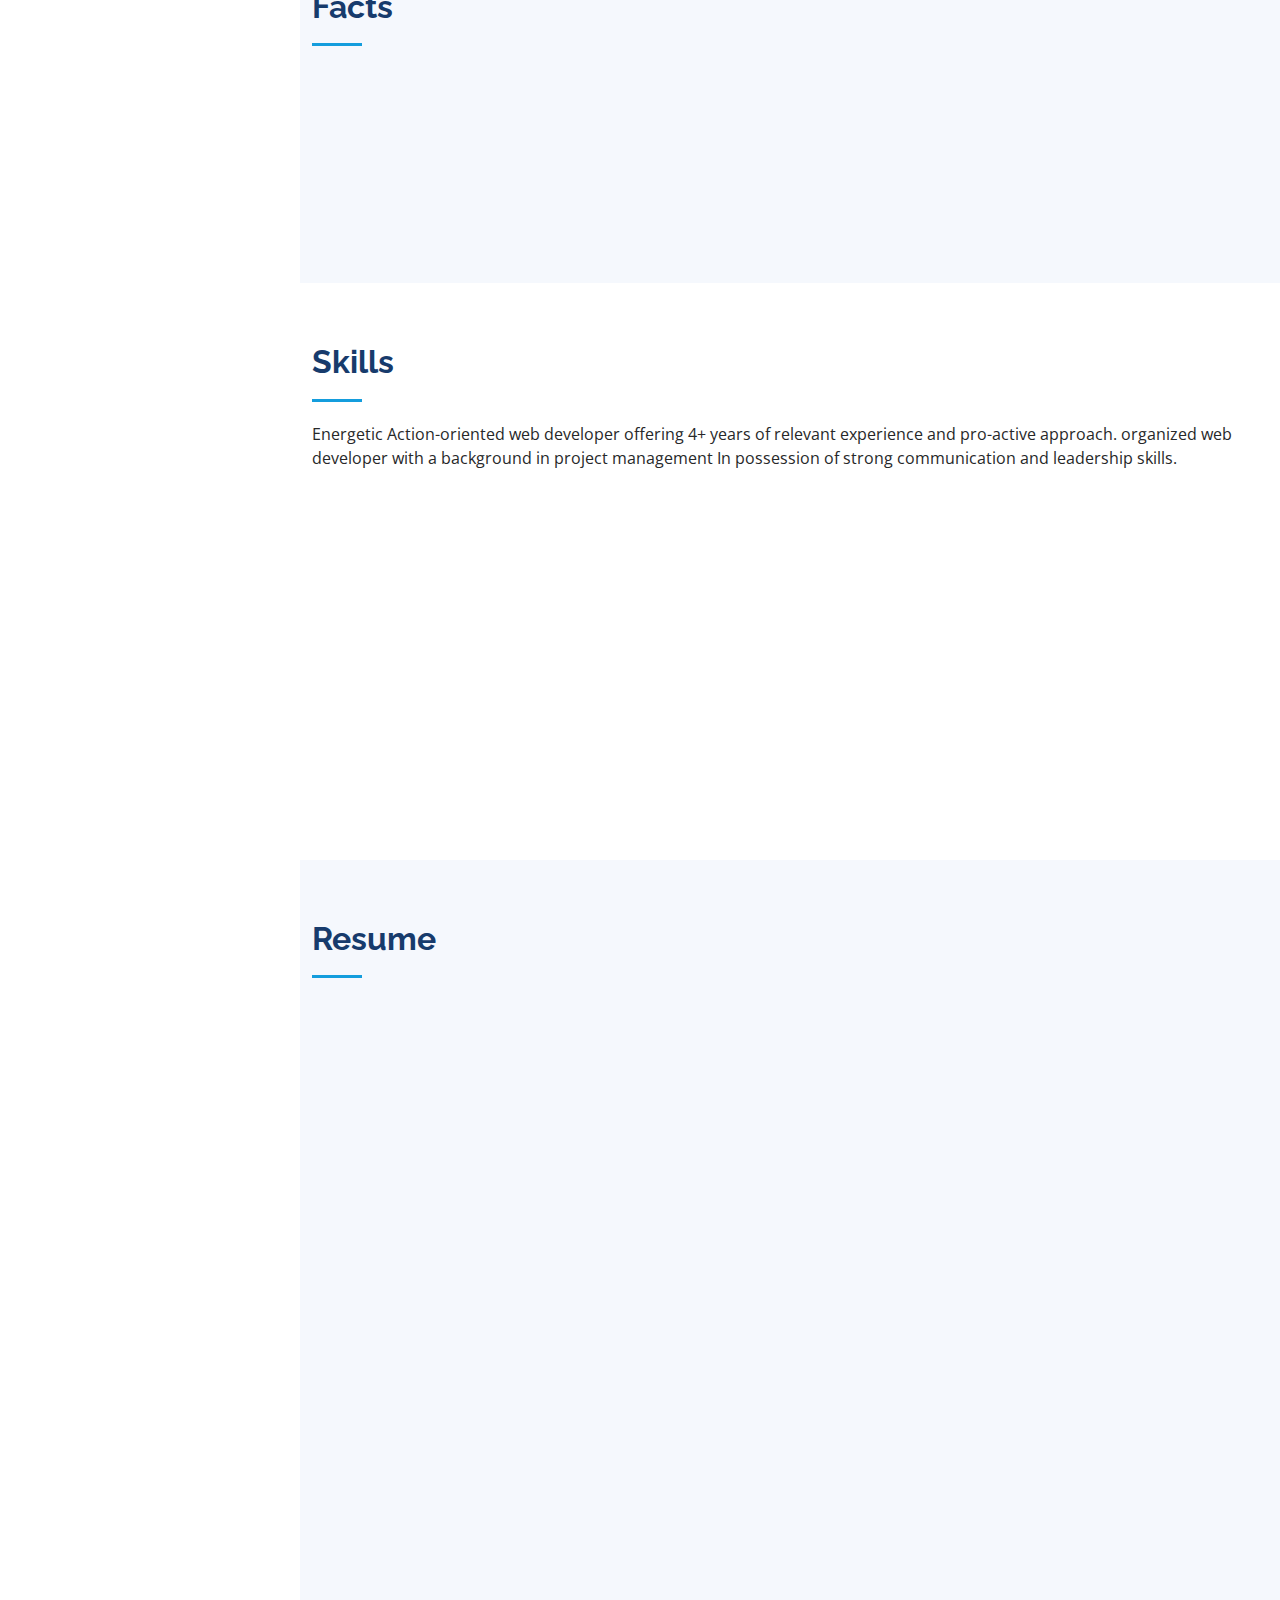
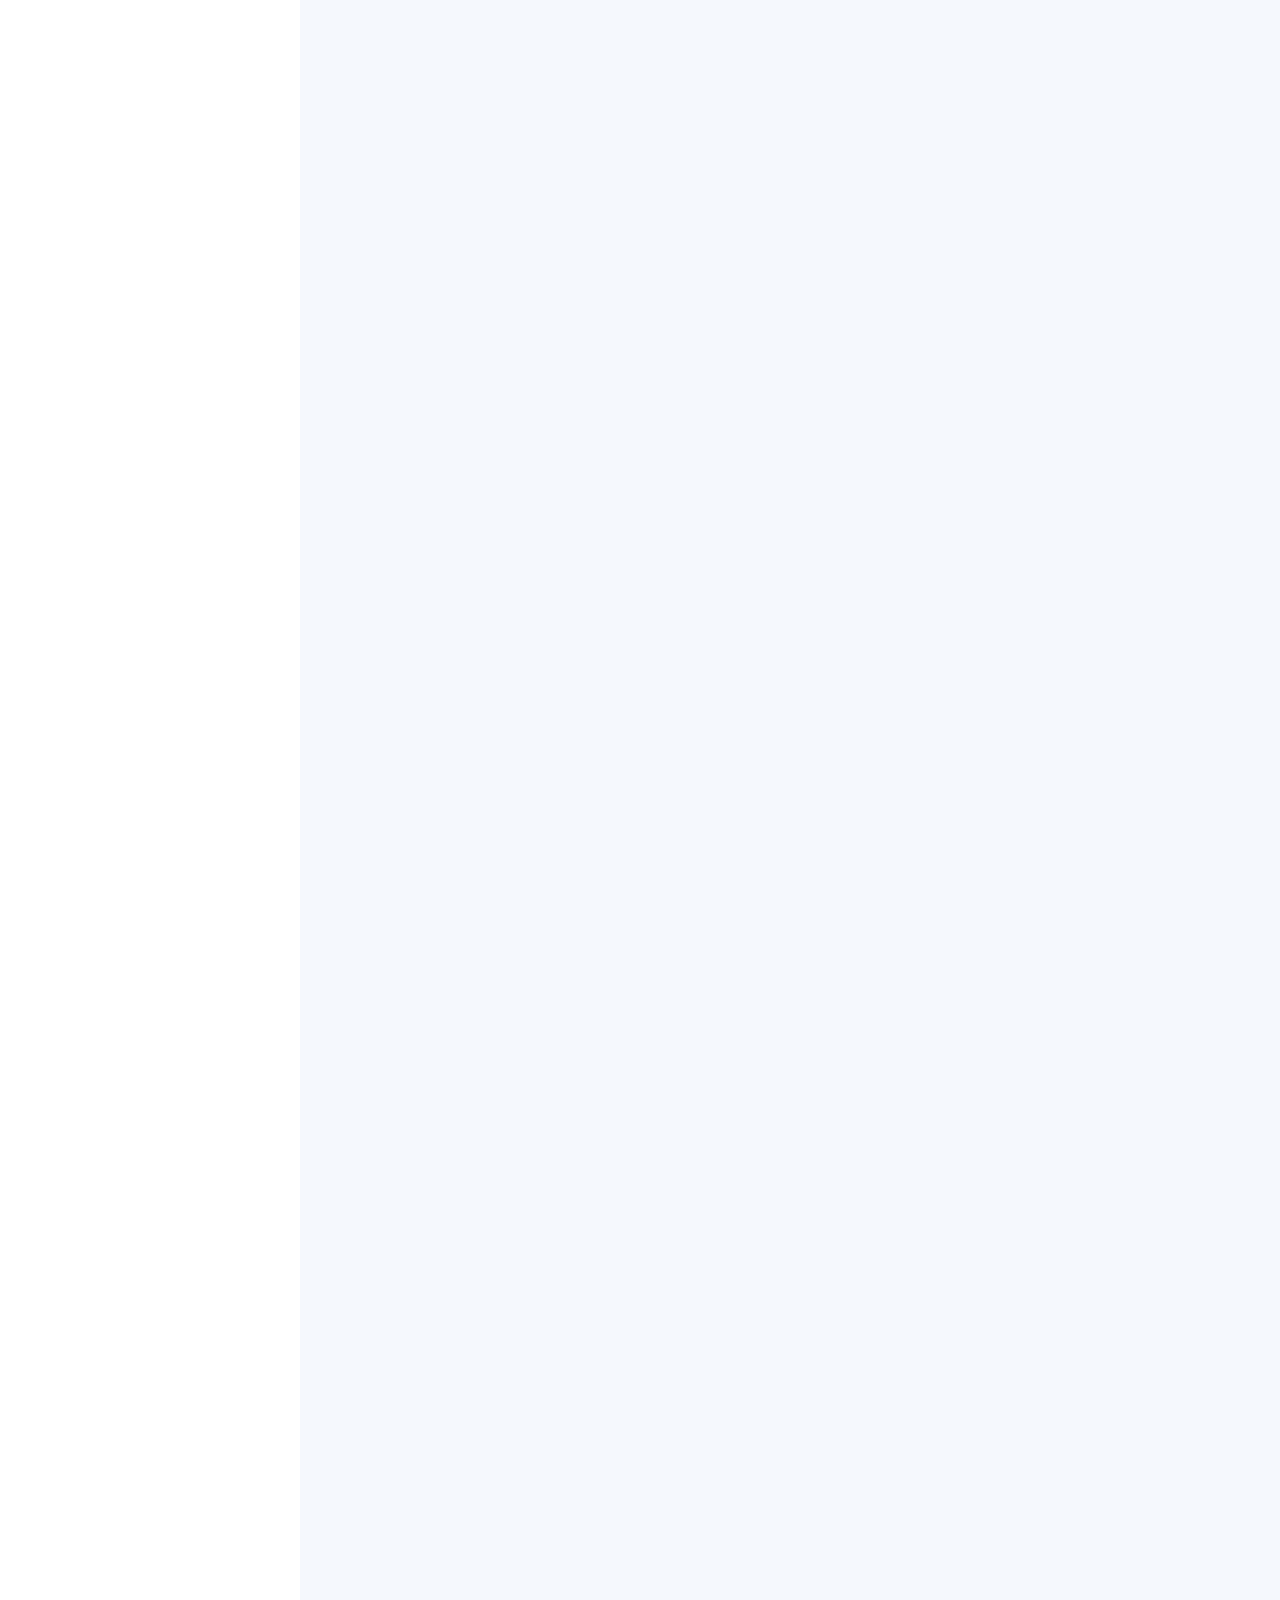
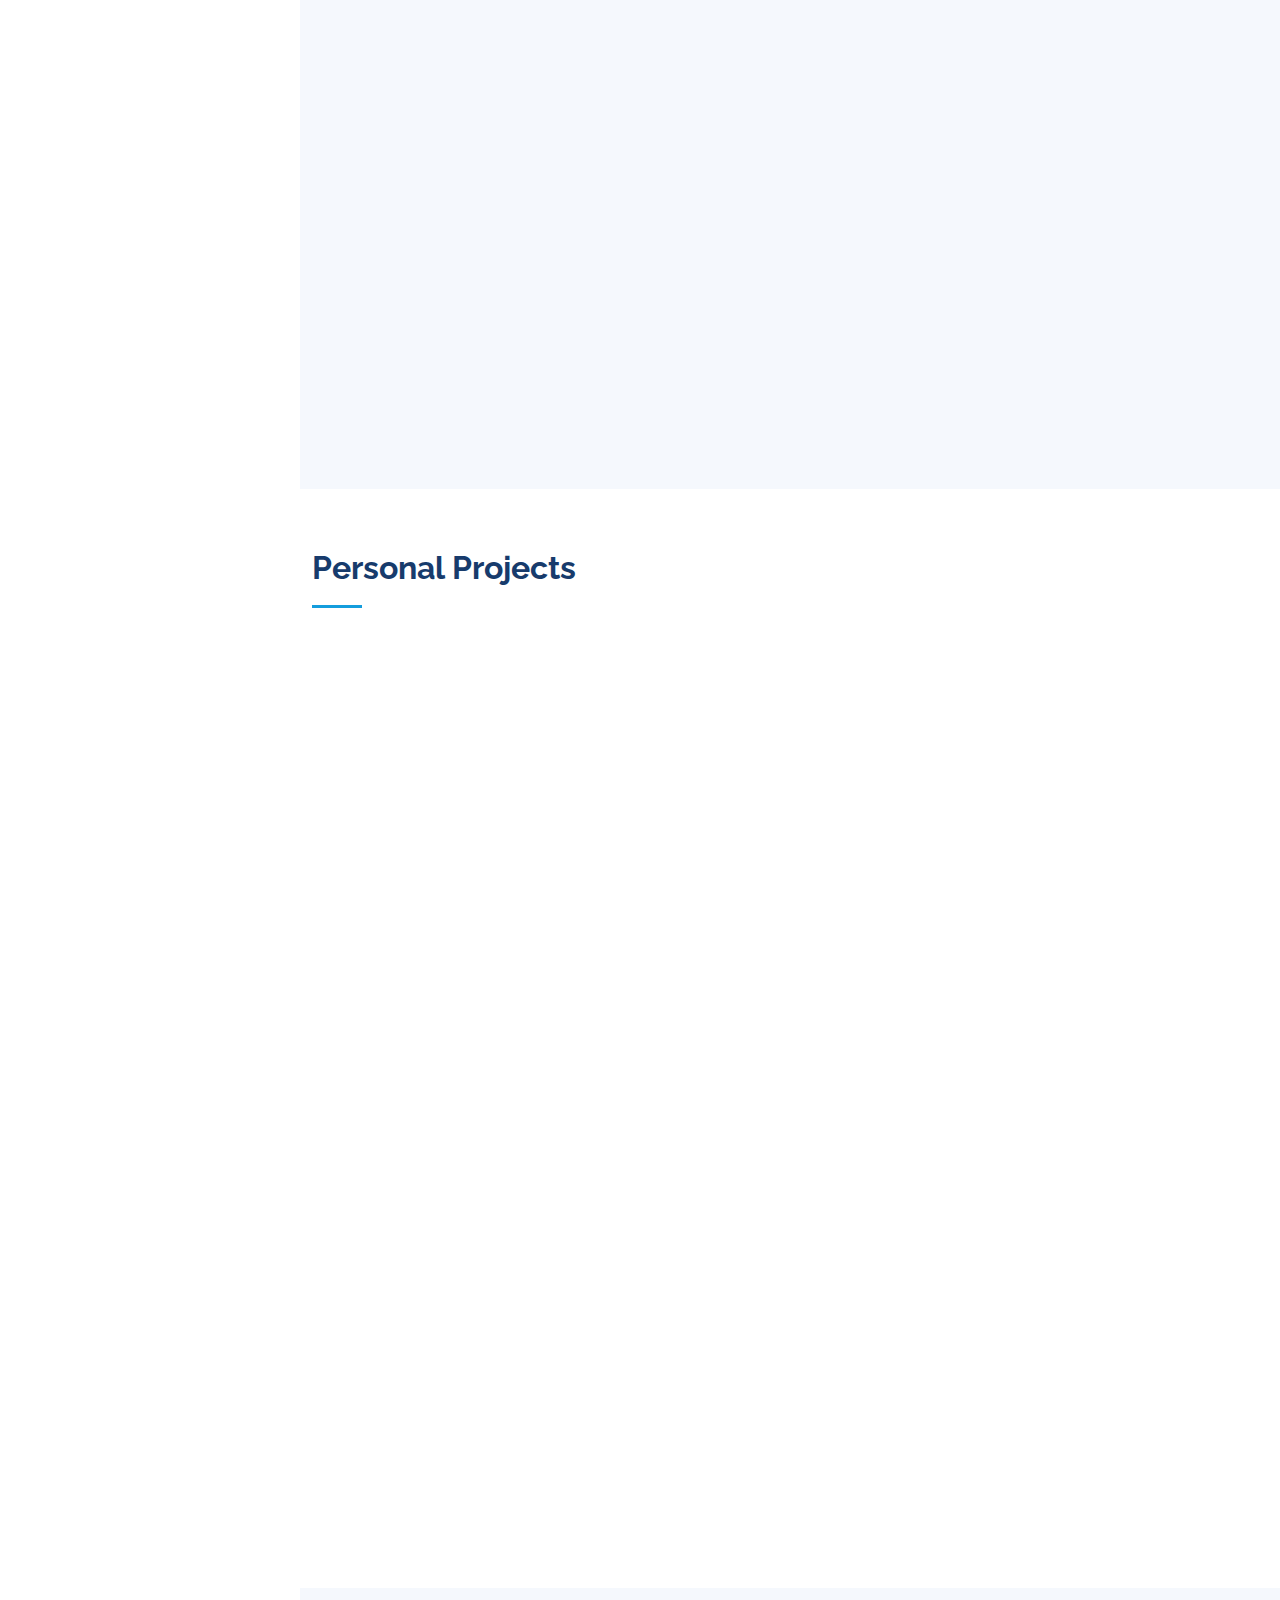
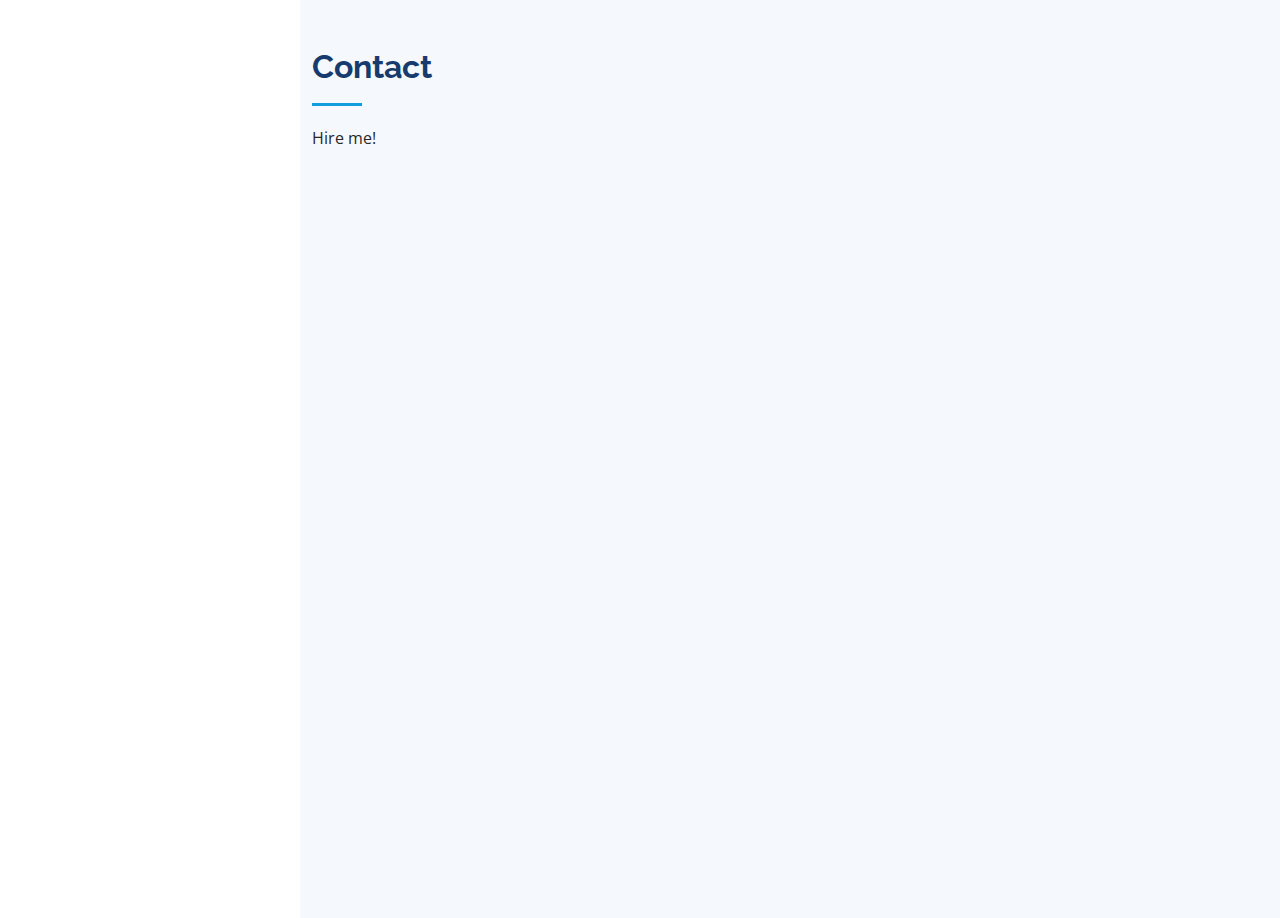
==== commit 846378fc: "Update index.html" ====
--- a/index.html
+++ b/index.html
@@ -260,8 +260,23 @@
           <div class="col-lg-6" data-aos="fade-up">
             <h3 class="resume-title">Professional Experience</h3>
             <div class="resume-item">
+              <h4>Backend Developer</h4>
+              <h5>Aug 2022 - Present</h5>
+              <p><em>Gateway ICT Company, Erbil, Iraq</em></p>
+              <ul>
+                <li>Write code and tests, build prototypes, resolve issues, and profile and analyze bottlenecks.</li>
+                <li>Design robust APIs to support mobile and desktop clients.</li>
+                <li>Manage and optimize scalable distributed systems in the cloud.</li>
+                <li>Optimize web applications for performance and scalability.</li>
+                <li>Communicate regularly with stakeholders, project managers, quality assurance teams, and other developers regarding progress on long-term technology roadmap.</li>
+                <li>Create and maintain workflows with teams to provide visibility and to ensure workload balance for consistent visual designs.</li>
+                <li>Develop and oversee testing schedules in client server environment, addressing various browsers and devices to ensure that content is displayed as intended.</li>
+                <li>Recommend systems solutions by comparing advantages and disadvantages of custom development and purchased alternatives.</li>
+              </ul>
+            </div>
+            <div class="resume-item">
               <h4>Software Project Manager</h4>
-              <h5>Feb 2022 - Present</h5>
+              <h5>Feb 2022 - Aug 2022</h5>
               <p><em>Tech Eye Company, Erbil, Iraq</em></p>
               <ul>
                 <li>Discussing potential projects and their parameters with +3 clients, executives, and software developers.</li>
